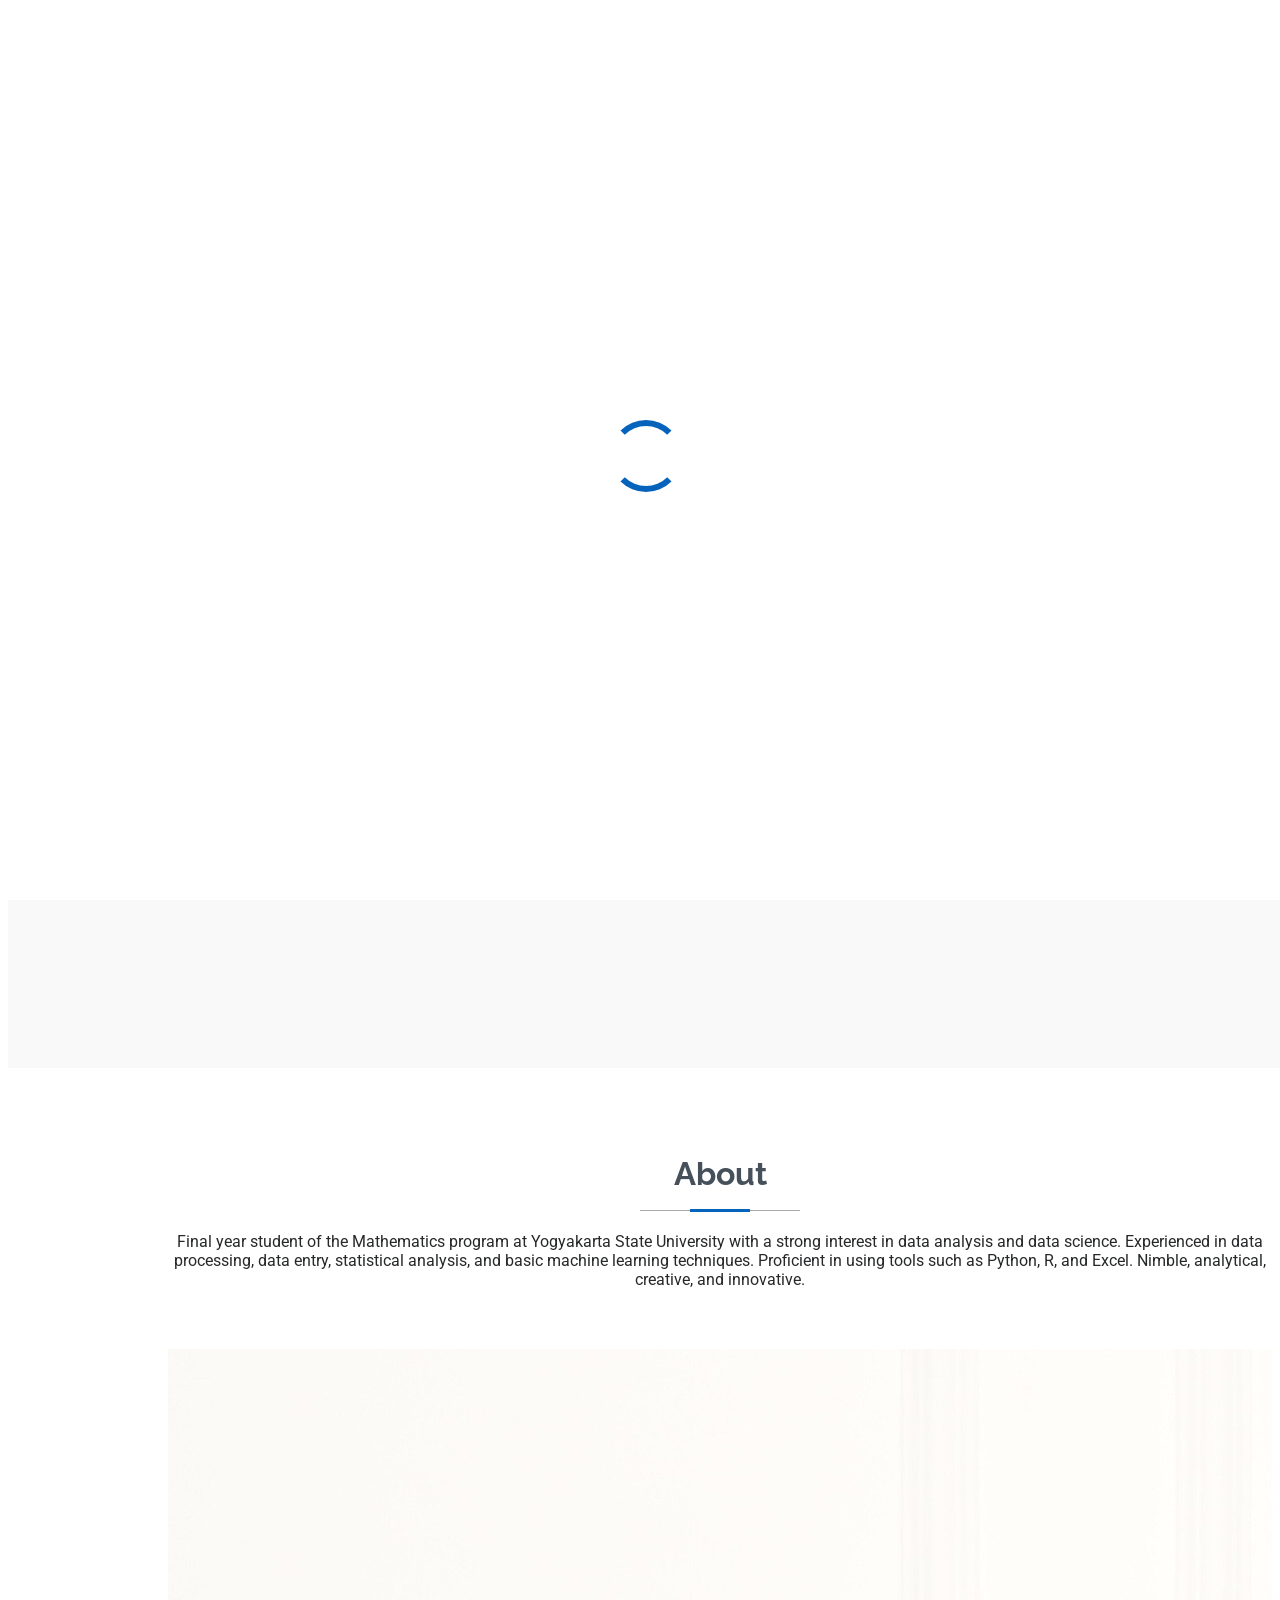
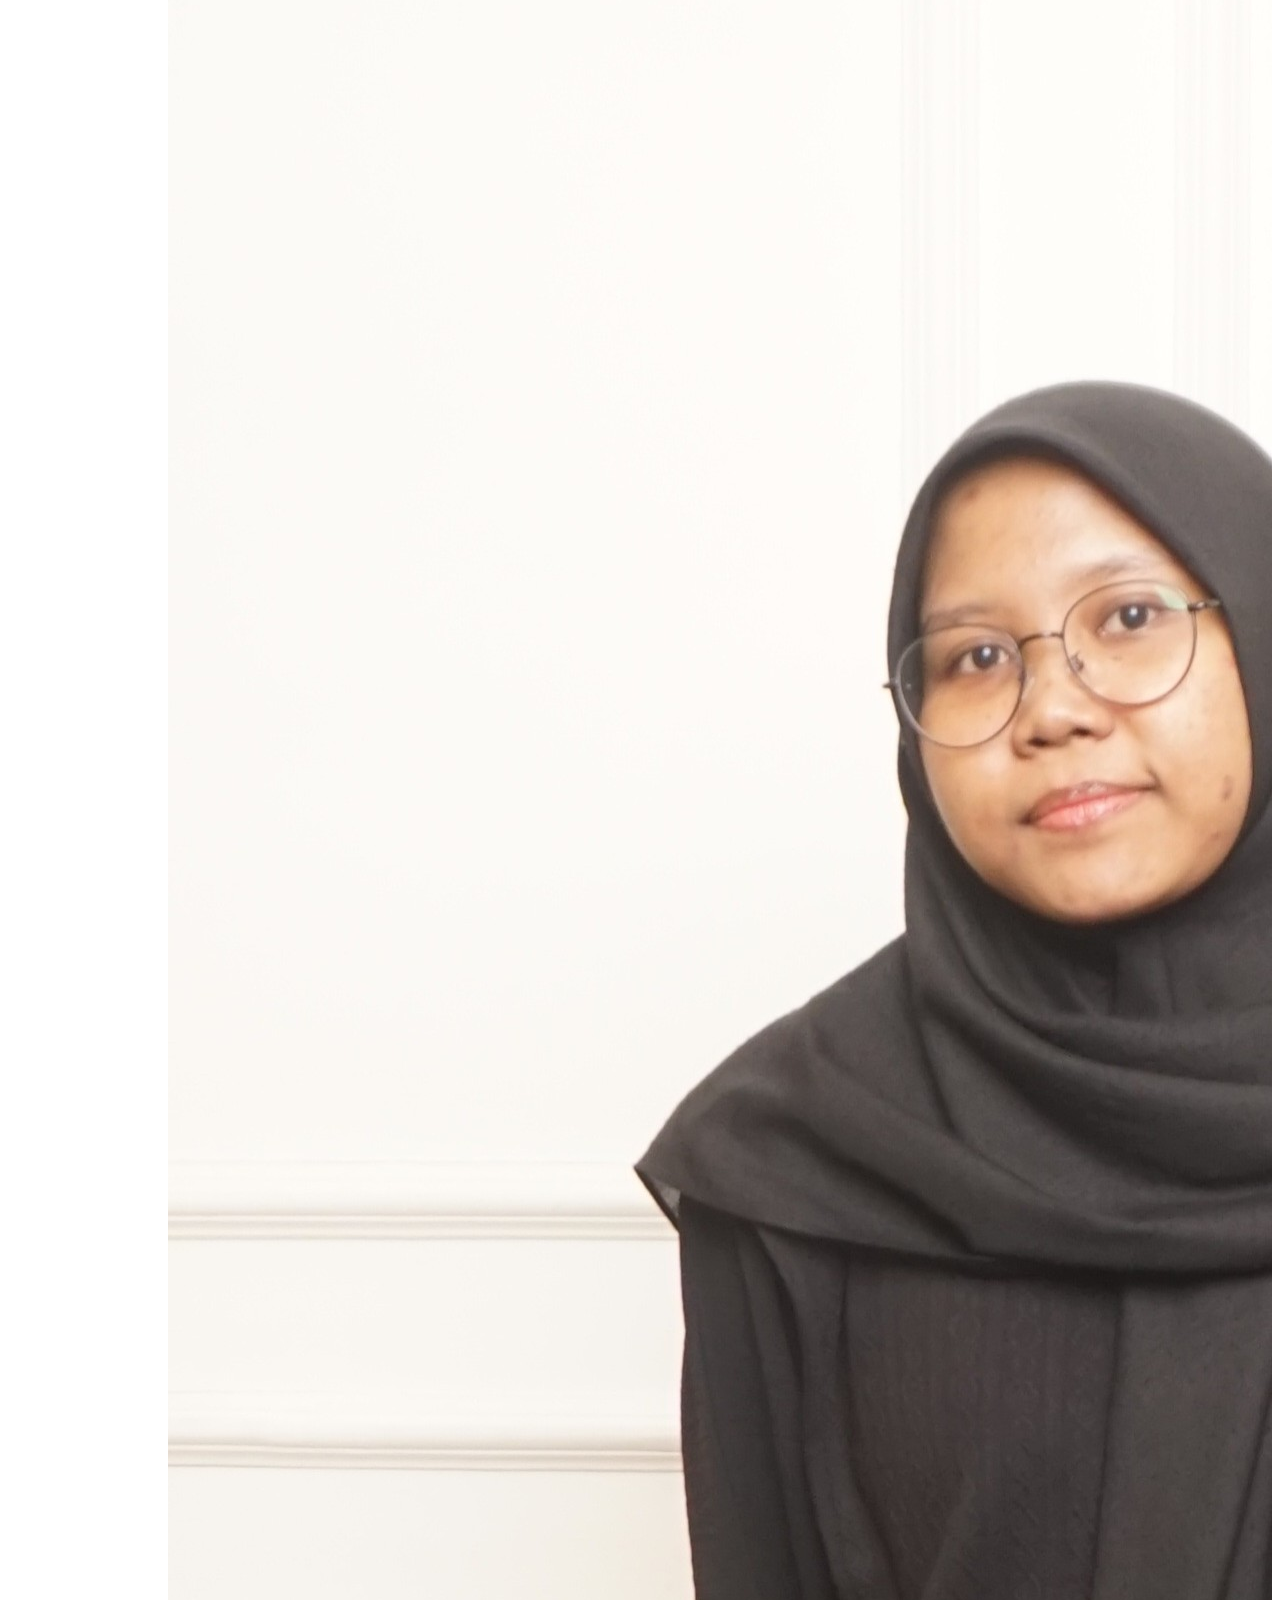
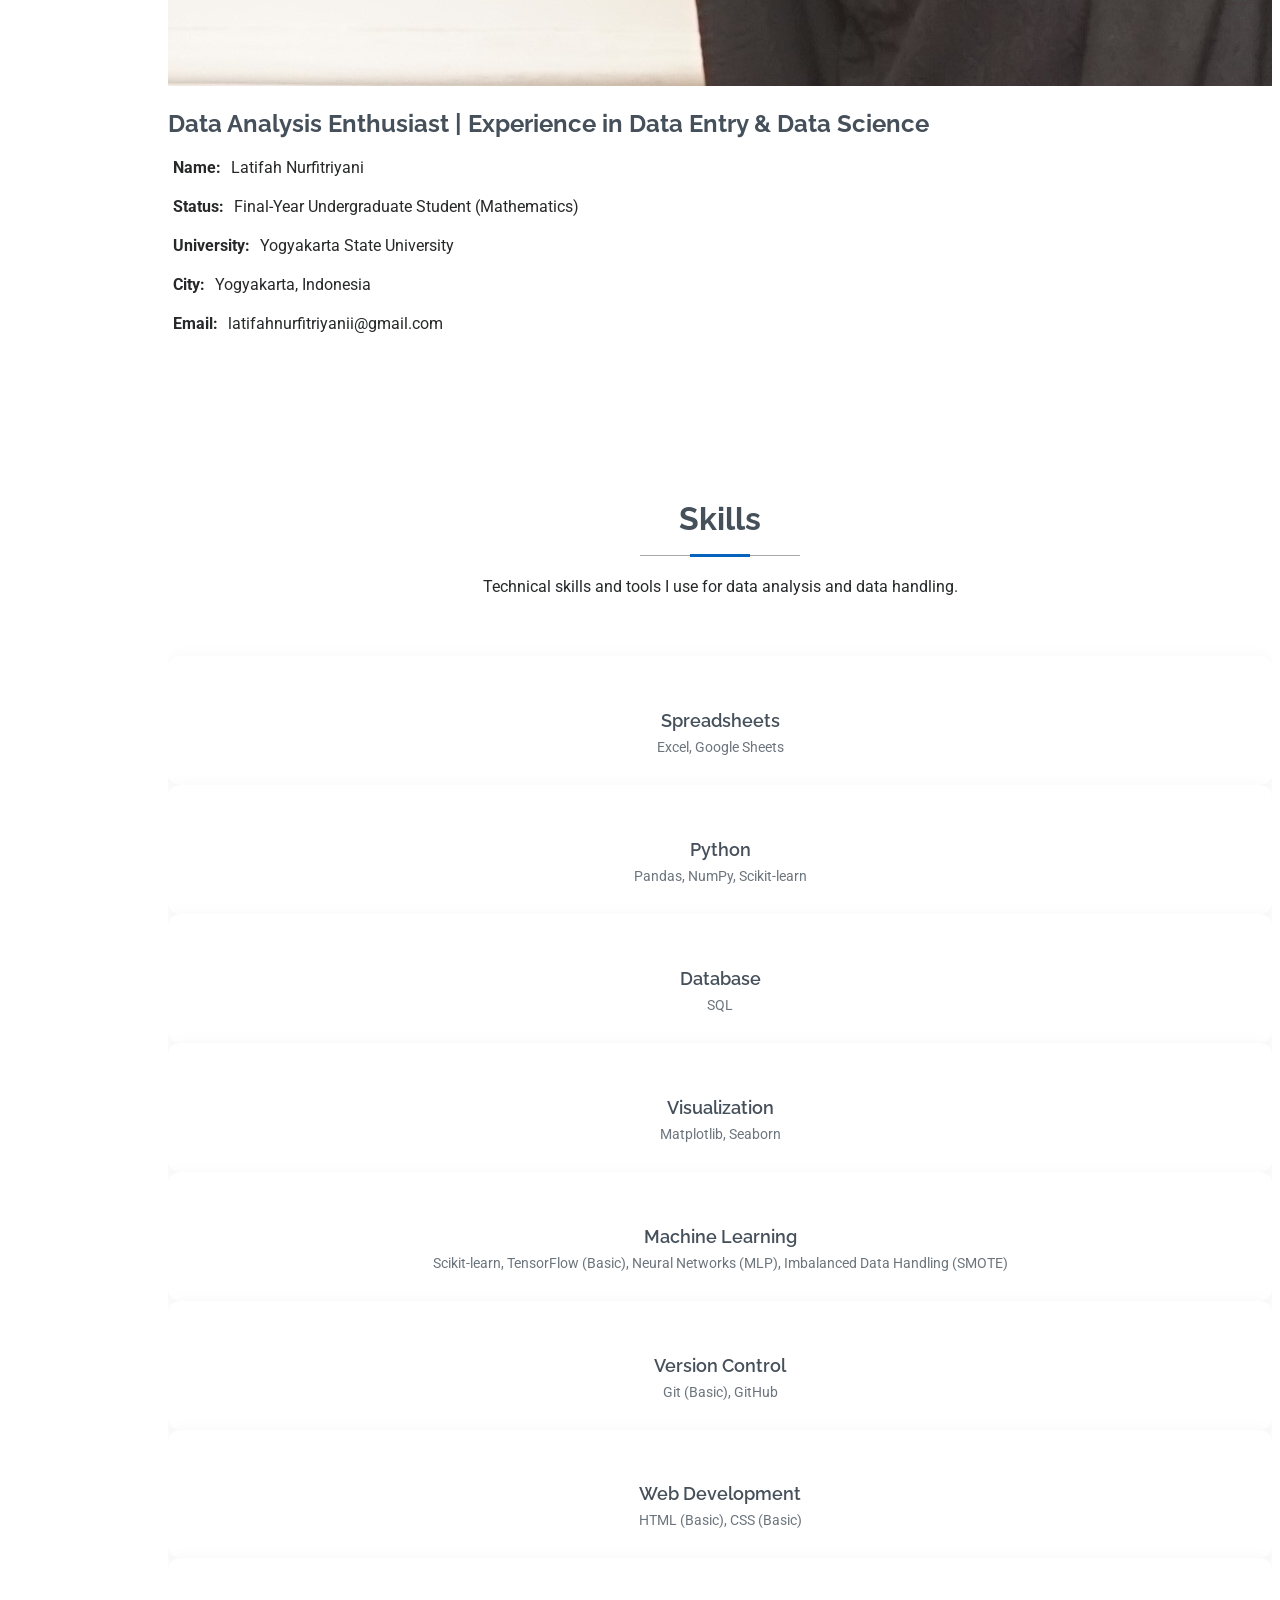
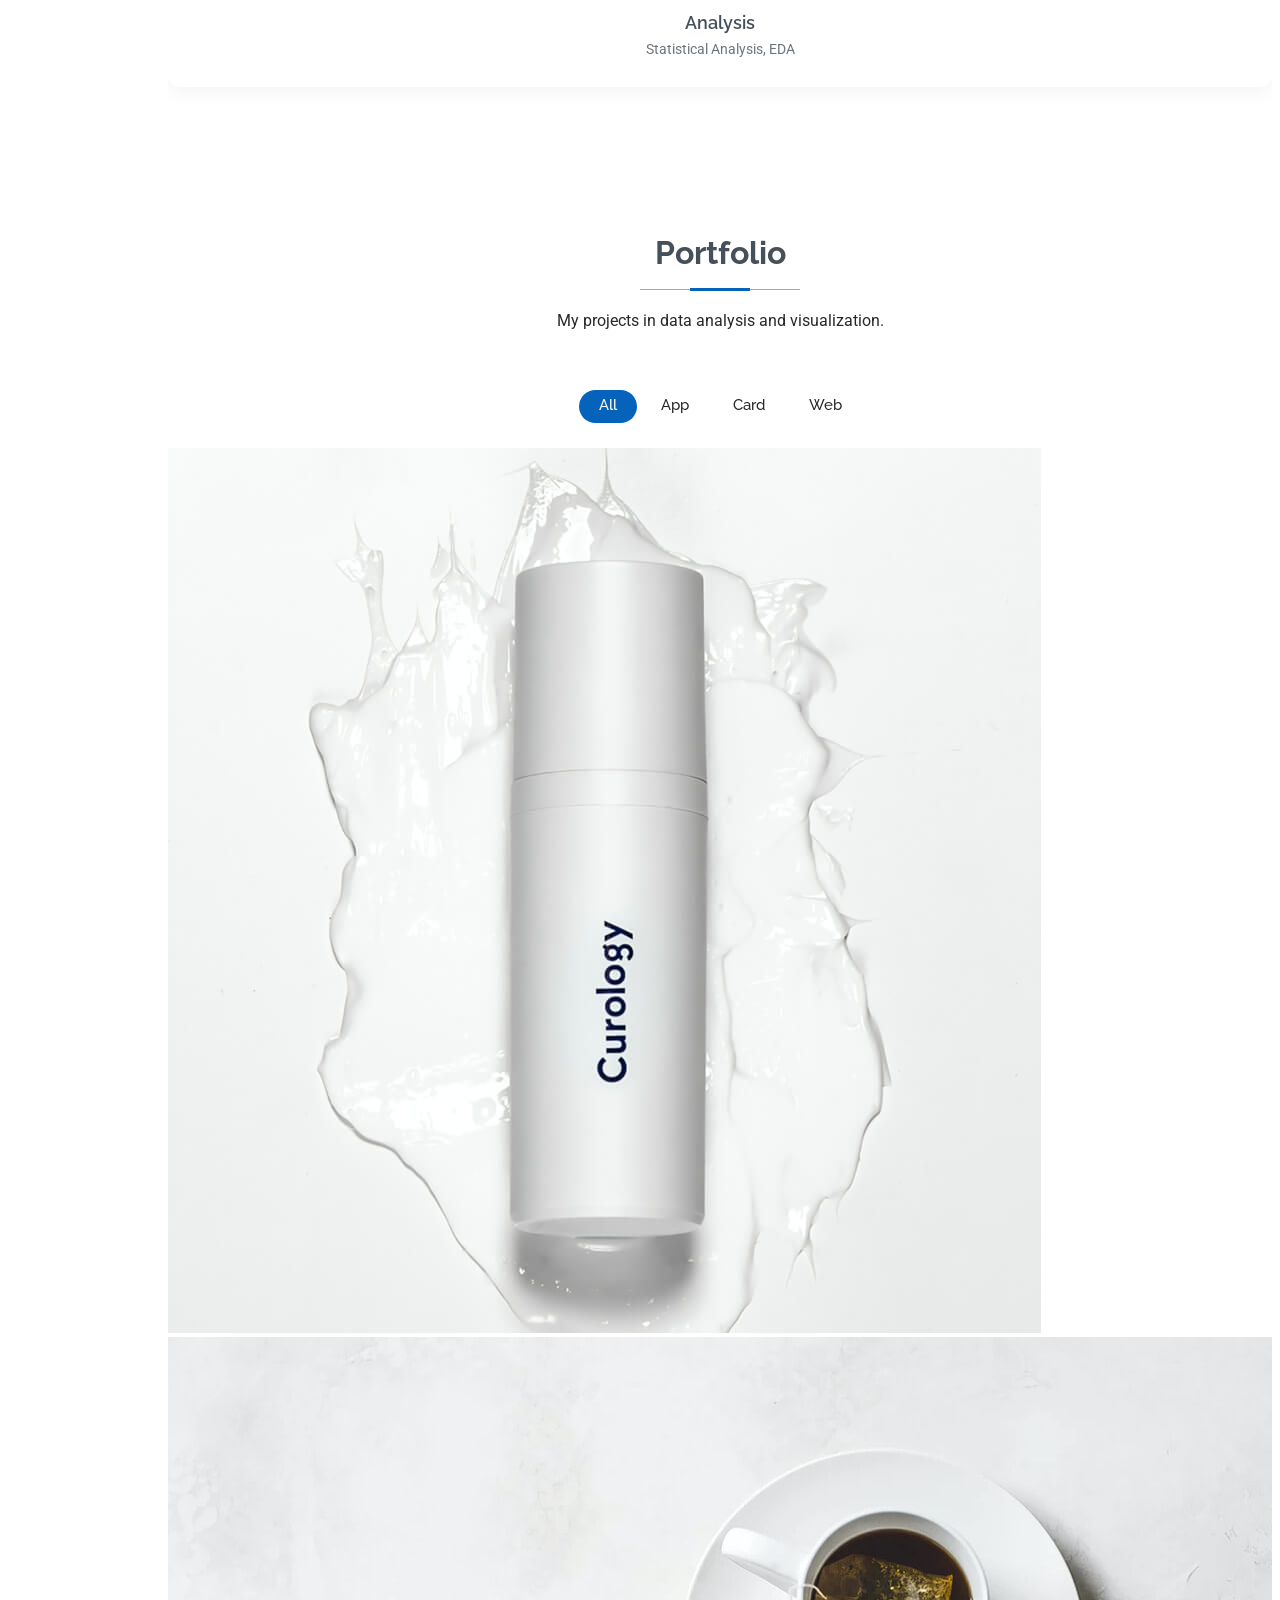
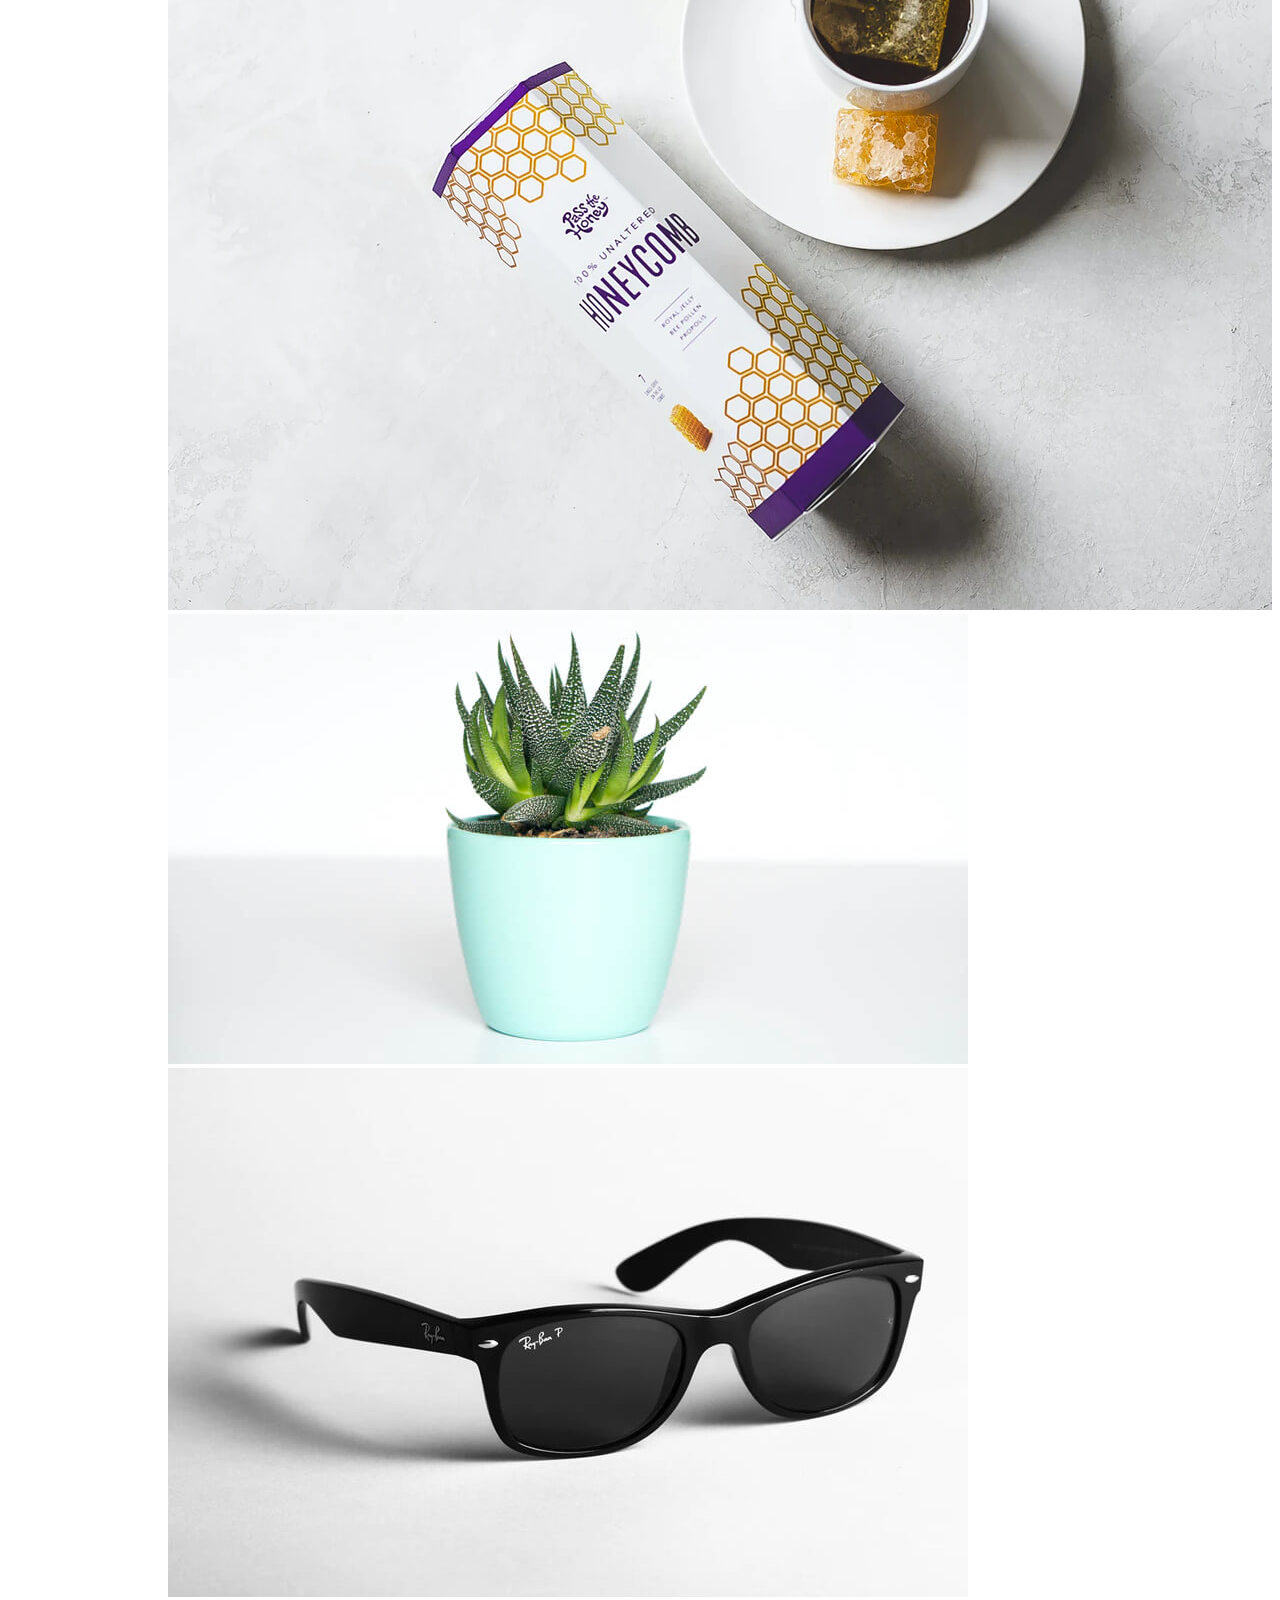
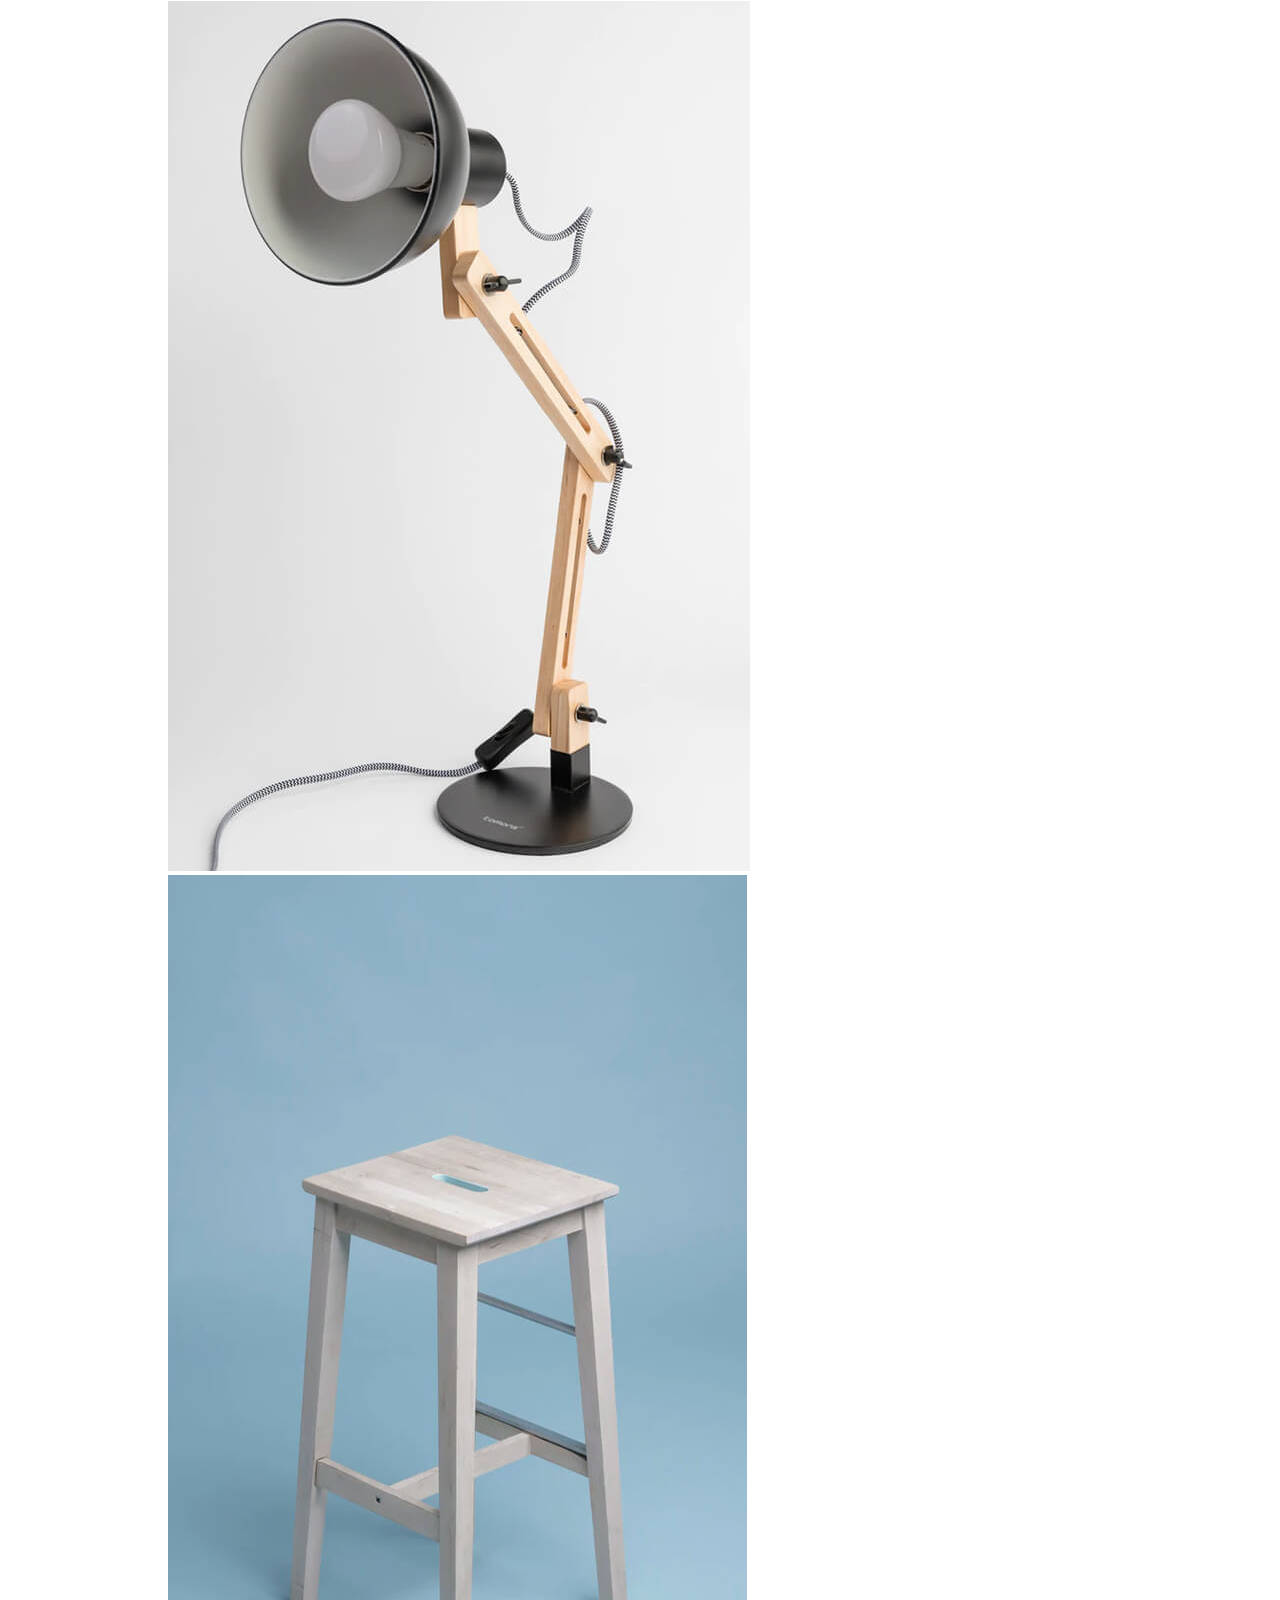
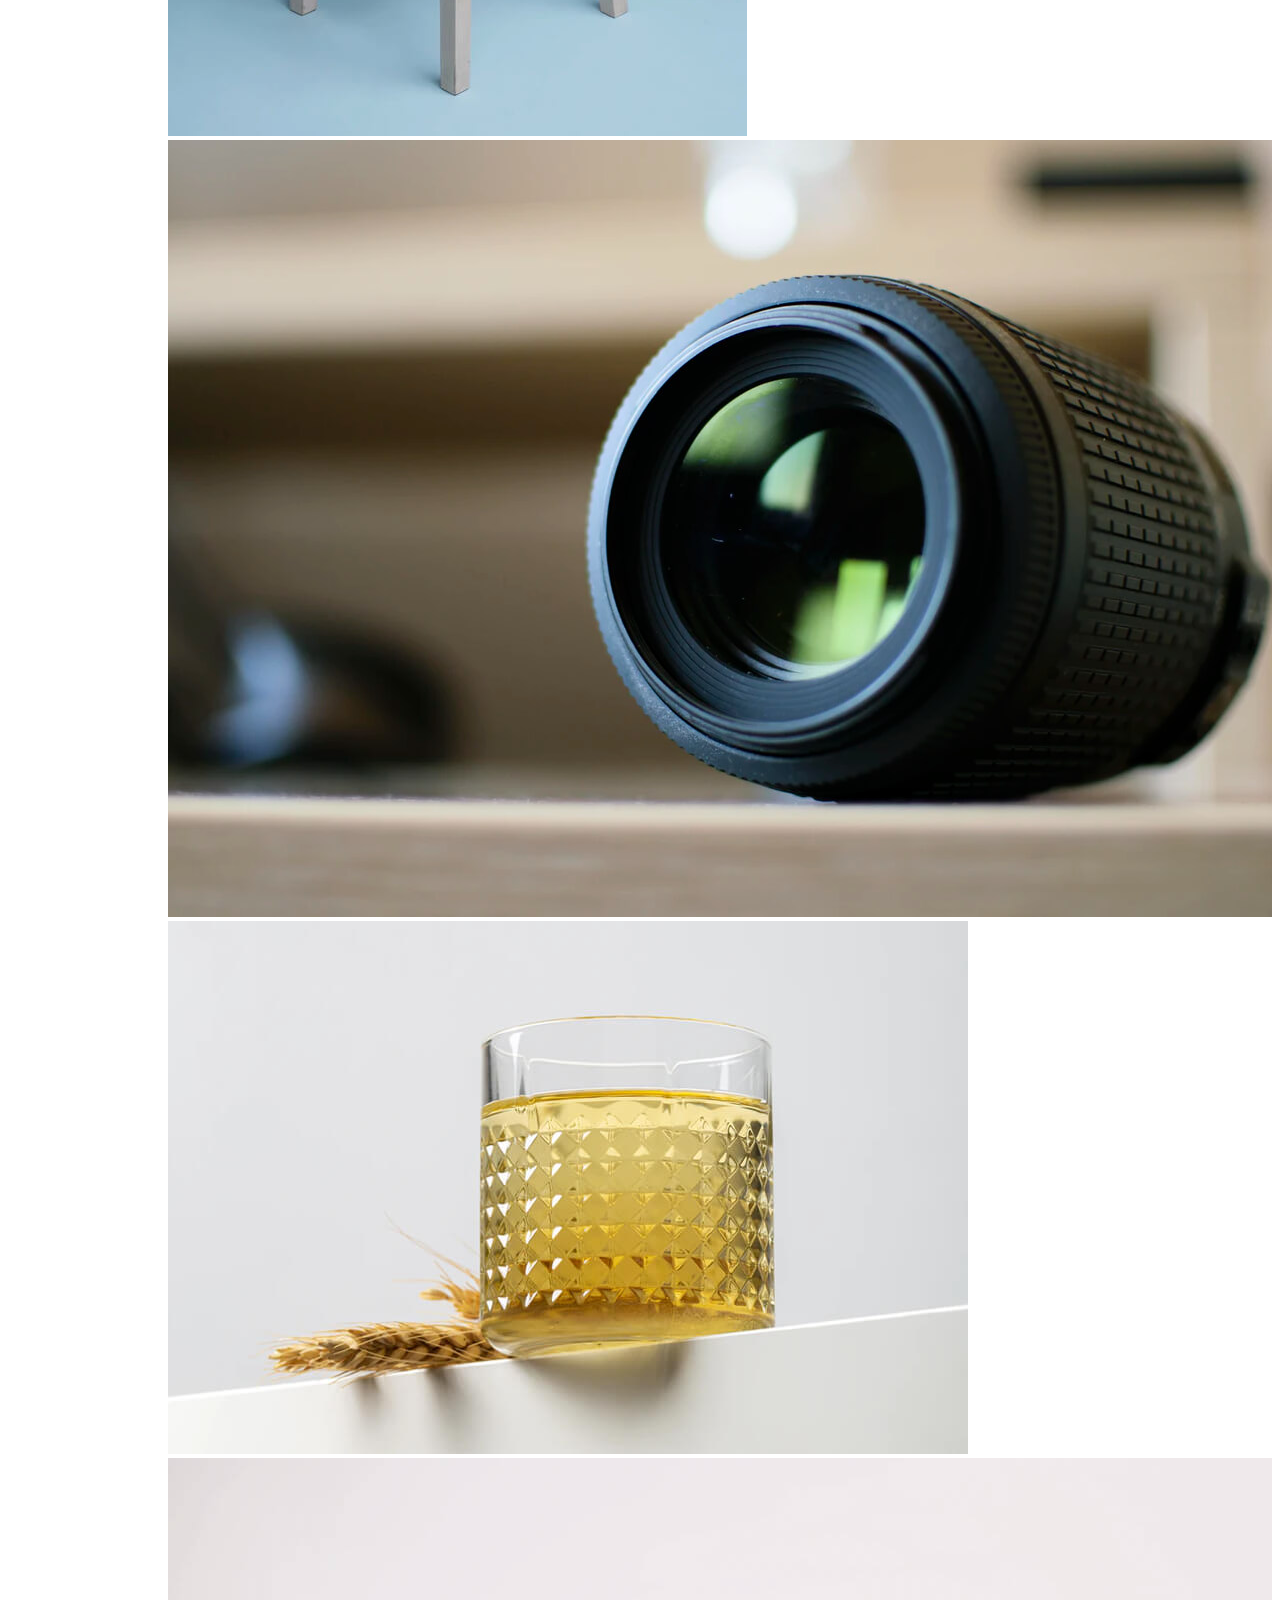
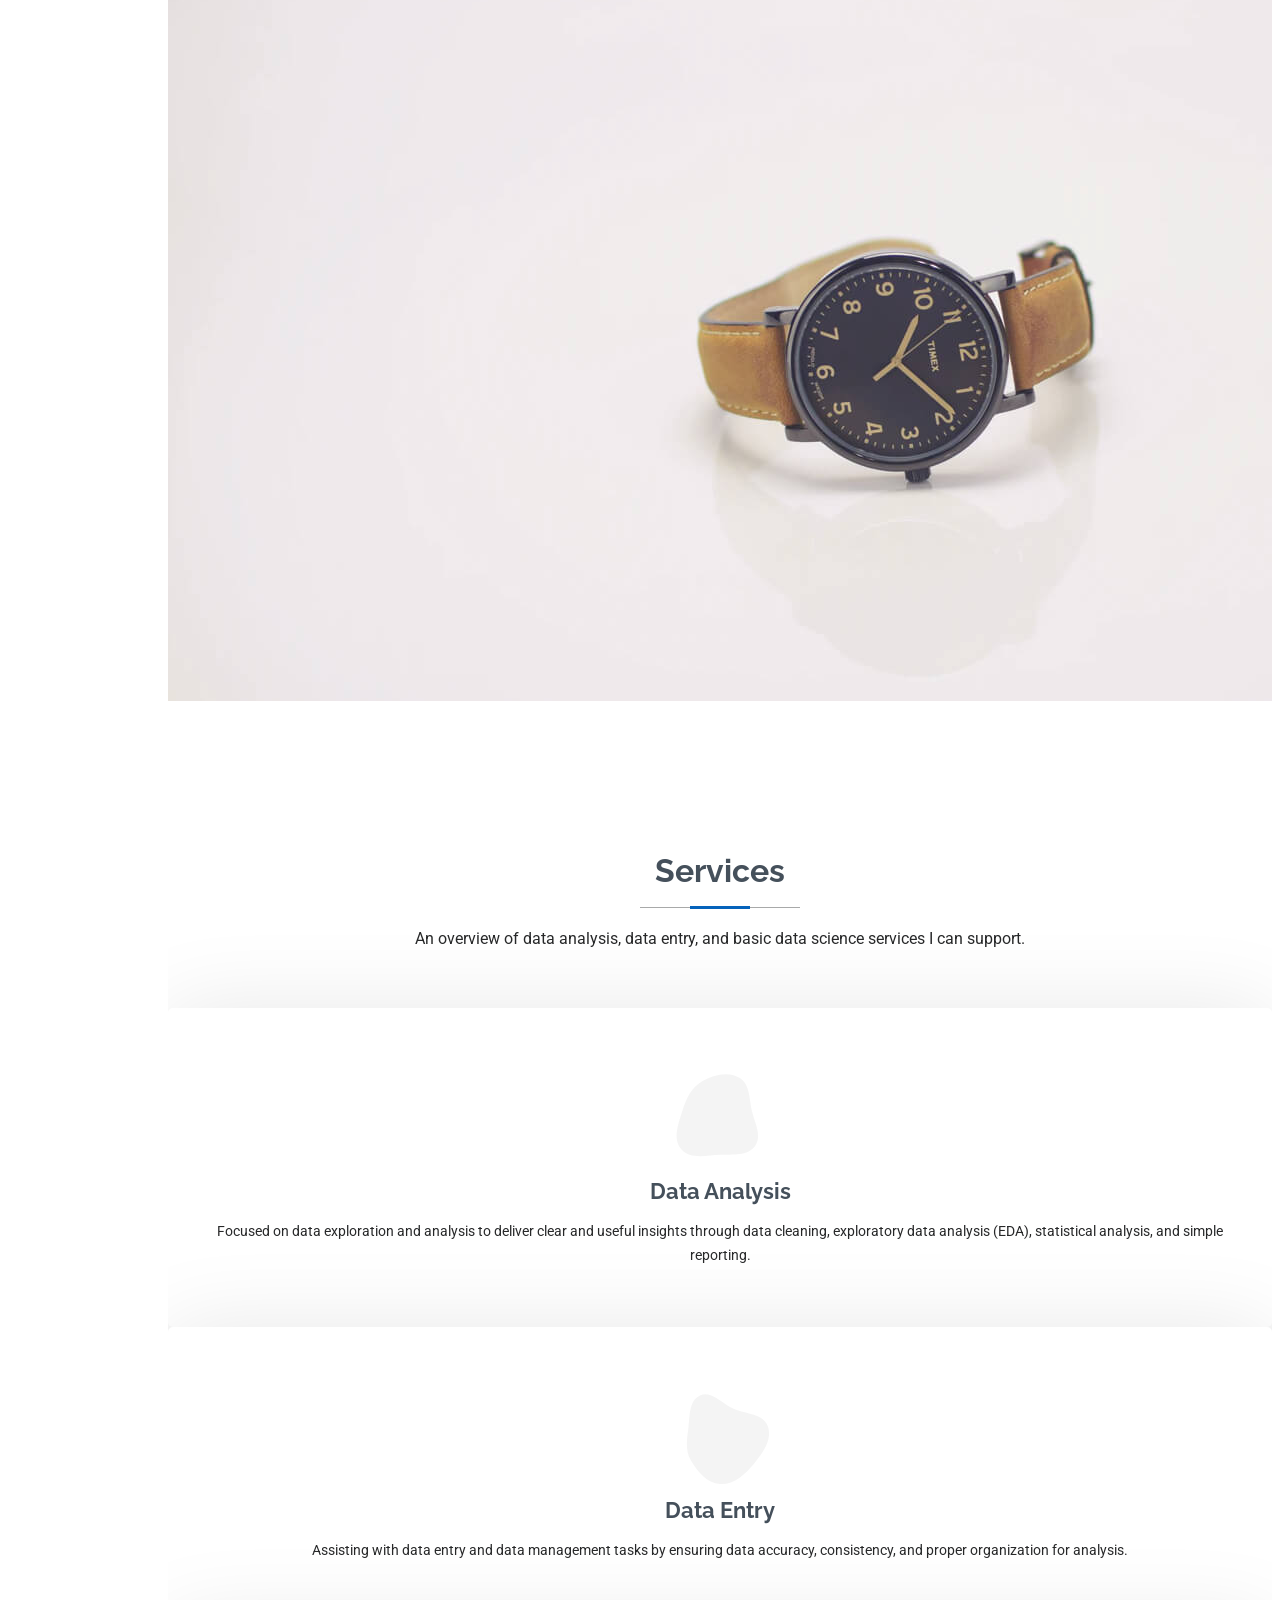
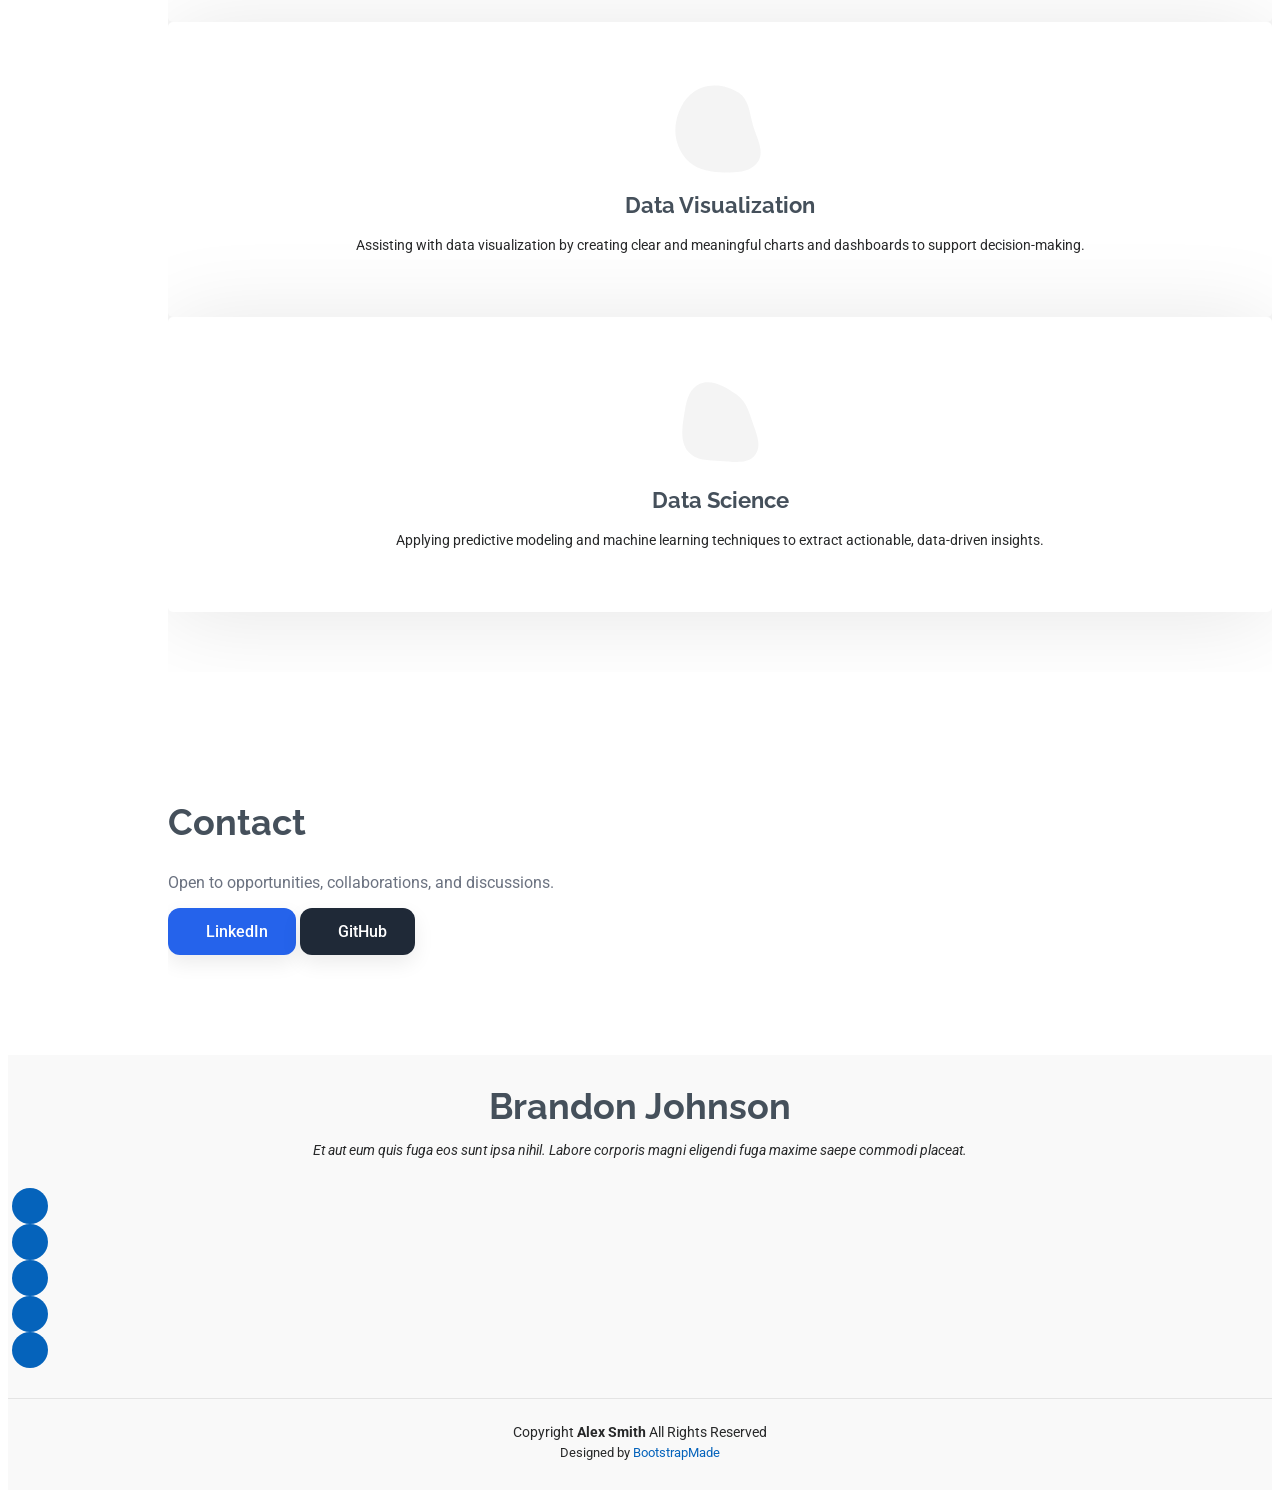
==== index.html @ 62027a08 "first" ====
<!DOCTYPE html>
<html lang="en">

<head>
  <meta charset="utf-8">
  <meta content="width=device-width, initial-scale=1.0" name="viewport">
  <title>Index - MyResume Bootstrap Template</title>
  <meta content="" name="description">
  <meta content="" name="keywords">

  <!-- Favicons -->
  <link href="assets/img/favicon.png" rel="icon">
  <link href="assets/img/apple-touch-icon.png" rel="apple-touch-icon">

  <!-- Fonts -->
  <link href="https://fonts.googleapis.com" rel="preconnect">
  <link href="https://fonts.gstatic.com" rel="preconnect" crossorigin>
  <link href="https://fonts.googleapis.com/css2?family=Roboto:ital,wght@0,100;0,300;0,400;0,500;0,700;0,900;1,100;1,300;1,400;1,500;1,700;1,900&family=Poppins:ital,wght@0,100;0,200;0,300;0,400;0,500;0,600;0,700;0,800;0,900;1,100;1,200;1,300;1,400;1,500;1,600;1,700;1,800;1,900&family=Raleway:ital,wght@0,100;0,200;0,300;0,400;0,500;0,600;0,700;0,800;0,900;1,100;1,200;1,300;1,400;1,500;1,600;1,700;1,800;1,900&display=swap" rel="stylesheet">

  <!-- Vendor CSS Files -->
  <link href="assets/vendor/bootstrap/css/bootstrap.min.css" rel="stylesheet">
  <link href="assets/vendor/bootstrap-icons/bootstrap-icons.css" rel="stylesheet">
  <link href="assets/vendor/aos/aos.css" rel="stylesheet">
  <link href="assets/vendor/glightbox/css/glightbox.min.css" rel="stylesheet">
  <link href="assets/vendor/swiper/swiper-bundle.min.css" rel="stylesheet">

  <!-- Main CSS File -->
  <link href="assets/css/main.css" rel="stylesheet">

  <!-- =======================================================
  * Template Name: MyResume
  * Template URL: https://bootstrapmade.com/free-html-bootstrap-template-my-resume/
  * Updated: Jun 29 2024 with Bootstrap v5.3.3
  * Author: BootstrapMade.com
  * License: https://bootstrapmade.com/license/
  ======================================================== -->
</head>

<body class="index-page">

  <header id="header" class="header d-flex flex-column justify-content-center">

    <i class="header-toggle d-xl-none bi bi-list"></i>

    <nav id="navmenu" class="navmenu">
      <ul>
        <li><a href="#hero" class="active"><i class="bi bi-house navicon"></i><span>Home</span></a></li>
        <li><a href="#about"><i class="bi bi-person navicon"></i><span>About</span></a></li>
        <li><a href="#skills"><i class="bi bi-code-slash"></i><span>Skills</span></a></li>
        <li><a href="#portfolio"><i class="bi bi-images navicon"></i><span>Portfolio</span></a></li>
        <li><a href="#services"><i class="bi bi-hdd-stack navicon"></i><span>Services</span></a></li>
        <li><a href="#contact"><i class="bi bi-envelope navicon"></i><span>Contact</span></a></li>
      </ul>
    </nav>

  </header>

  <main class="main">

    <!-- Hero Section -->
    <section id="hero" class="hero section light-background">



      <div class="container" data-aos="zoom-out">
        <div class="row justify-content-center">
          <div class="col-lg-9">
            <h2>Hello, I'm Tifa</h2>
            <p><span class="hero-text">This portfolio presents my work and skills in data analysis, data entry, and data science.</span></p>
            <div class="social-links">
              <a href="https://instagram.com/starcyfa" target="_blank" rel="noopener noreferrer"><i class="bi bi-instagram"></i></a>
              <a href="https://github.com/latiifah" target="_blank" rel="noopener noreferrer"><i class="bi bi-github"></i></a>
            </div>
          </div>
        </div>
      </div>

    </section><!-- /Hero Section -->

    <!-- About Section -->
    <section id="about" class="about section">

      <!-- Section Title -->
      <div class="container section-title" data-aos="fade-up">
        <h2>About</h2>
        <p>
          Final year student of the Mathematics program at Yogyakarta State University with a strong interest in data
analysis and data science. Experienced in data processing, data entry, statistical analysis, and basic machine learning
techniques. Proficient in using tools such as Python, R, and Excel. Nimble, analytical, creative, and innovative.
        </p>
      </div><!-- End Section Title -->

      <div class="container" data-aos="fade-up" data-aos-delay="100">

        <div class="row gy-4 justify-content-center align-items-center">
          <div class="col-lg-4">
            <img src="assets/img/profile-img.jpg" class="img-fluid" alt="">
          </div>
          <div class="col-lg-8 content">
            <h2 class="mb-4">Data Analysis Enthusiast | Experience in Data Entry & Data Science</h2>
            <div class="row">
              <div class="col-lg-12">
                <ul>
                  <li><i class="bi bi-chevron-right"></i> <strong>Name:</strong> <span>Latifah Nurfitriyani</span></li>
                  <li><i class="bi bi-chevron-right"></i> <strong>Status:</strong> <span>Final-Year Undergraduate Student (Mathematics)</span></li>
                  <li><i class="bi bi-chevron-right"></i> <strong>University:</strong> <span>Yogyakarta State University</span></li>
                  <li><i class="bi bi-chevron-right"></i> <strong>City:</strong> <span>Yogyakarta, Indonesia</span></li>
                  <li><i class="bi bi-chevron-right"></i> <strong>Email:</strong> <span>latifahnurfitriyanii@gmail.com</span></li>
                </ul>
              </div>
            </div>
          </div>
        </div>

      </div>

    </section><!-- /About Section -->

<!-- Skills Section -->
<section id="skills" class="skills section">

  <!-- Section Title -->
  <div class="container section-title" data-aos="fade-up">
    <h2>Skills</h2>
    <p>Technical skills and tools I use for data analysis and data handling.</p>
  </div>

  <div class="container">
    <div class="row gy-4">

      <!-- Skill Card -->
      <div class="col-lg-3 col-md-6" data-aos="fade-up">
        <div class="skill-card">
          <i class="bi bi-table"></i>
          <h4>Spreadsheets</h4>
          <p>Excel, Google Sheets</p>
        </div>
      </div>

      <div class="col-lg-3 col-md-6" data-aos="fade-up" data-aos-delay="100">
        <div class="skill-card">
          <i class="bi bi-code-slash"></i>
          <h4>Python</h4>
          <p>Pandas, NumPy, Scikit-learn</p>
        </div>
      </div>

      <div class="col-lg-3 col-md-6" data-aos="fade-up" data-aos-delay="200">
        <div class="skill-card">
          <i class="bi bi-database"></i>
          <h4>Database</h4>
          <p>SQL</p>
        </div>
      </div>

      <div class="col-lg-3 col-md-6" data-aos="fade-up" data-aos-delay="300">
        <div class="skill-card">
          <i class="bi bi-bar-chart"></i>
          <h4>Visualization</h4>
          <p>Matplotlib, Seaborn</p>
        </div>
      </div>

      <div class="col-lg-3 col-md-6" data-aos="fade-up">
        <div class="skill-card">
          <i class="bi bi-cpu"></i>
          <h4>Machine Learning</h4>
          <p>Scikit-learn, TensorFlow (Basic), Neural Networks (MLP), Imbalanced Data Handling (SMOTE)</p>
        </div>
      </div>

      <div class="col-lg-3 col-md-6" data-aos="fade-up" data-aos-delay="100">
        <div class="skill-card">
          <i class="bi bi-git"></i>
          <h4>Version Control</h4>
          <p>Git (Basic), GitHub</p>
        </div>
      </div>

      <div class="col-lg-3 col-md-6" data-aos="fade-up" data-aos-delay="200">
        <div class="skill-card">
          <i class="bi bi-globe"></i>
          <h4>Web Development</h4>
          <p>HTML (Basic), CSS (Basic)</p>
        </div>
      </div>

      <div class="col-lg-3 col-md-6" data-aos="fade-up" data-aos-delay="300">
        <div class="skill-card">
          <i class="bi bi-graph-up"></i>
          <h4>Analysis</h4>
          <p>Statistical Analysis, EDA</p>
        </div>
      </div>

    </div>
  </div>

</section>
<!-- End Skills Section -->

    <!-- Portfolio Section -->
    <section id="portfolio" class="portfolio section">

      <!-- Section Title -->
      <div class="container section-title" data-aos="fade-up">
        <h2>Portfolio</h2>
        <p>My projects in data analysis and visualization.</p>
      </div><!-- End Section Title -->

      <div class="container">

        <div class="isotope-layout" data-default-filter="*" data-layout="masonry" data-sort="original-order">

          <ul class="portfolio-filters isotope-filters" data-aos="fade-up" data-aos-delay="100">
            <li data-filter="*" class="filter-active">All</li>
            <li data-filter=".filter-app">App</li>
            <li data-filter=".filter-product">Card</li>
            <li data-filter=".filter-branding">Web</li>
          </ul><!-- End Portfolio Filters -->

          <div class="row gy-4 isotope-container" data-aos="fade-up" data-aos-delay="200">

            <div class="col-lg-4 col-md-6 portfolio-item isotope-item filter-app">
              <img src="assets/img/masonry-portfolio/masonry-portfolio-1.jpg" class="img-fluid" alt="">
              <div class="portfolio-info">
                <h4>App 1</h4>
                <p>Lorem ipsum, dolor sit</p>
                <a href="assets/img/masonry-portfolio/masonry-portfolio-1.jpg" title="App 1" data-gallery="portfolio-gallery-app" class="glightbox preview-link"><i class="bi bi-zoom-in"></i></a>
                <a href="portfolio-details.html" title="More Details" class="details-link"><i class="bi bi-link-45deg"></i></a>
              </div>
            </div><!-- End Portfolio Item -->

            <div class="col-lg-4 col-md-6 portfolio-item isotope-item filter-product">
              <img src="assets/img/masonry-portfolio/masonry-portfolio-2.jpg" class="img-fluid" alt="">
              <div class="portfolio-info">
                <h4>Product 1</h4>
                <p>Lorem ipsum, dolor sit</p>
                <a href="assets/img/masonry-portfolio/masonry-portfolio-2.jpg" title="Product 1" data-gallery="portfolio-gallery-product" class="glightbox preview-link"><i class="bi bi-zoom-in"></i></a>
                <a href="portfolio-details.html" title="More Details" class="details-link"><i class="bi bi-link-45deg"></i></a>
              </div>
            </div><!-- End Portfolio Item -->

            <div class="col-lg-4 col-md-6 portfolio-item isotope-item filter-branding">
              <img src="assets/img/masonry-portfolio/masonry-portfolio-3.jpg" class="img-fluid" alt="">
              <div class="portfolio-info">
                <h4>Branding 1</h4>
                <p>Lorem ipsum, dolor sit</p>
                <a href="assets/img/masonry-portfolio/masonry-portfolio-3.jpg" title="Branding 1" data-gallery="portfolio-gallery-branding" class="glightbox preview-link"><i class="bi bi-zoom-in"></i></a>
                <a href="portfolio-details.html" title="More Details" class="details-link"><i class="bi bi-link-45deg"></i></a>
              </div>
            </div><!-- End Portfolio Item -->

            <div class="col-lg-4 col-md-6 portfolio-item isotope-item filter-app">
              <img src="assets/img/masonry-portfolio/masonry-portfolio-4.jpg" class="img-fluid" alt="">
              <div class="portfolio-info">
                <h4>App 2</h4>
                <p>Lorem ipsum, dolor sit</p>
                <a href="assets/img/masonry-portfolio/masonry-portfolio-4.jpg" title="App 2" data-gallery="portfolio-gallery-app" class="glightbox preview-link"><i class="bi bi-zoom-in"></i></a>
                <a href="portfolio-details.html" title="More Details" class="details-link"><i class="bi bi-link-45deg"></i></a>
              </div>
            </div><!-- End Portfolio Item -->

            <div class="col-lg-4 col-md-6 portfolio-item isotope-item filter-product">
              <img src="assets/img/masonry-portfolio/masonry-portfolio-5.jpg" class="img-fluid" alt="">
              <div class="portfolio-info">
                <h4>Product 2</h4>
                <p>Lorem ipsum, dolor sit</p>
                <a href="assets/img/masonry-portfolio/masonry-portfolio-5.jpg" title="Product 2" data-gallery="portfolio-gallery-product" class="glightbox preview-link"><i class="bi bi-zoom-in"></i></a>
                <a href="portfolio-details.html" title="More Details" class="details-link"><i class="bi bi-link-45deg"></i></a>
              </div>
            </div><!-- End Portfolio Item -->

            <div class="col-lg-4 col-md-6 portfolio-item isotope-item filter-branding">
              <img src="assets/img/masonry-portfolio/masonry-portfolio-6.jpg" class="img-fluid" alt="">
              <div class="portfolio-info">
                <h4>Branding 2</h4>
                <p>Lorem ipsum, dolor sit</p>
                <a href="assets/img/masonry-portfolio/masonry-portfolio-6.jpg" title="Branding 2" data-gallery="portfolio-gallery-branding" class="glightbox preview-link"><i class="bi bi-zoom-in"></i></a>
                <a href="portfolio-details.html" title="More Details" class="details-link"><i class="bi bi-link-45deg"></i></a>
              </div>
            </div><!-- End Portfolio Item -->

            <div class="col-lg-4 col-md-6 portfolio-item isotope-item filter-app">
              <img src="assets/img/masonry-portfolio/masonry-portfolio-7.jpg" class="img-fluid" alt="">
              <div class="portfolio-info">
                <h4>App 3</h4>
                <p>Lorem ipsum, dolor sit</p>
                <a href="assets/img/masonry-portfolio/masonry-portfolio-7.jpg" title="App 3" data-gallery="portfolio-gallery-app" class="glightbox preview-link"><i class="bi bi-zoom-in"></i></a>
                <a href="portfolio-details.html" title="More Details" class="details-link"><i class="bi bi-link-45deg"></i></a>
              </div>
            </div><!-- End Portfolio Item -->

            <div class="col-lg-4 col-md-6 portfolio-item isotope-item filter-product">
              <img src="assets/img/masonry-portfolio/masonry-portfolio-8.jpg" class="img-fluid" alt="">
              <div class="portfolio-info">
                <h4>Product 3</h4>
                <p>Lorem ipsum, dolor sit</p>
                <a href="assets/img/masonry-portfolio/masonry-portfolio-8.jpg" title="Product 3" data-gallery="portfolio-gallery-product" class="glightbox preview-link"><i class="bi bi-zoom-in"></i></a>
                <a href="portfolio-details.html" title="More Details" class="details-link"><i class="bi bi-link-45deg"></i></a>
              </div>
            </div><!-- End Portfolio Item -->

            <div class="col-lg-4 col-md-6 portfolio-item isotope-item filter-branding">
              <img src="assets/img/masonry-portfolio/masonry-portfolio-9.jpg" class="img-fluid" alt="">
              <div class="portfolio-info">
                <h4>Branding 3</h4>
                <p>Lorem ipsum, dolor sit</p>
                <a href="assets/img/masonry-portfolio/masonry-portfolio-9.jpg" title="Branding 2" data-gallery="portfolio-gallery-branding" class="glightbox preview-link"><i class="bi bi-zoom-in"></i></a>
                <a href="portfolio-details.html" title="More Details" class="details-link"><i class="bi bi-link-45deg"></i></a>
              </div>
            </div><!-- End Portfolio Item -->

          </div><!-- End Portfolio Container -->

        </div>

      </div>

    </section><!-- /Portfolio Section -->

    <!-- Services Section -->
    <section id="services" class="services section">

      <!-- Section Title -->
      <div class="container section-title" data-aos="fade-up">
        <h2>Services</h2>
        <p>An overview of data analysis, data entry, and basic data science services I can support.</p>
      </div><!-- End Section Title -->

      <div class="container">

        <div class="row gy-4">

          <div class="col-lg-4 col-md-6" data-aos="fade-up" data-aos-delay="100">
            <div class="service-item item-cyan position-relative">
              <div class="icon">
                <svg width="100" height="100" viewBox="0 0 600 600" xmlns="http://www.w3.org/2000/svg">
                  <path stroke="none" stroke-width="0" fill="#f5f5f5" d="M300,521.0016835830174C376.1290562159157,517.8887921683347,466.0731472004068,529.7835943286574,510.70327084640275,468.03025145048787C554.3714126377745,407.6079735673963,508.03601936045806,328.9844924480964,491.2728898941984,256.3432110539036C474.5976632858925,184.082847569629,479.9380746630129,96.60480741107993,416.23090153303,58.64404602377083C348.86323505073057,18.502131276798302,261.93793281208167,40.57373210992963,193.5410806939664,78.93577620505333C130.42746243093433,114.334589627462,98.30271207620316,179.96522072025542,76.75703585869454,249.04625023123273C51.97151888228291,328.5150500222984,13.704378332031375,421.85034740162234,66.52175969318436,486.19268352777647C119.04800174914682,550.1803526380478,217.28368757567262,524.383925680826,300,521.0016835830174"></path>
                </svg>
                <i class="bi-bar-chart-line"></i>
              </div>
                <h3>Data Analysis</h3>
              <p>Focused on data exploration and analysis to deliver clear and useful insights through data cleaning, exploratory data analysis (EDA), statistical analysis, and simple reporting.</p>
            </div>
          </div><!-- End Service Item -->

          <div class="col-lg-4 col-md-6" data-aos="fade-up" data-aos-delay="200">
            <div class="service-item item-orange position-relative">
              <div class="icon">
                <svg width="100" height="100" viewBox="0 0 600 600" xmlns="http://www.w3.org/2000/svg">
                  <path stroke="none" stroke-width="0" fill="#f5f5f5" d="M300,582.0697525312426C382.5290701553225,586.8405444964366,449.9789794690241,525.3245884688669,502.5850820975895,461.55621195738473C556.606425686781,396.0723002908107,615.8543463187945,314.28637112970534,586.6730223649479,234.56875336149918C558.9533121215079,158.8439757836574,454.9685369536778,164.00468322053177,381.49747125262974,130.76875717737553C312.15926192815925,99.40240125094834,248.97055460311594,18.661163978235184,179.8680185752513,50.54337015887873C110.5421016452524,82.52863877960104,119.82277516462835,180.83849132639028,109.12597500060166,256.43424936330496C100.08760227029461,320.3096726198365,92.17705696193138,384.0621239912766,124.79988738764834,439.7174275375508C164.83382741302287,508.01625554203684,220.96474134820875,577.5009287672846,300,582.0697525312426"></path>
                </svg>
                <i class="bi-table"></i>
              </div>
                <h3>Data Entry</h3>
              <p>Assisting with data entry and data management tasks by ensuring data accuracy, consistency, and proper organization for analysis.</p>
            </div>
          </div><!-- End Service Item -->

          <div class="col-lg-4 col-md-6" data-aos="fade-up" data-aos-delay="300">
            <div class="service-item item-teal position-relative">
              <div class="icon">
                <svg width="100" height="100" viewBox="0 0 600 600" xmlns="http://www.w3.org/2000/svg">
                  <path stroke="none" stroke-width="0" fill="#f5f5f5" d="M300,541.5067337569781C382.14930387511276,545.0595476570109,479.8736841581634,548.3450877840088,526.4010558755058,480.5488172755941C571.5218469581645,414.80211281144784,517.5187510058486,332.0715597781072,496.52539010469104,255.14436215662573C477.37192572678356,184.95920475031193,473.57363656557914,105.61284051026155,413.0603344069578,65.22779650032875C343.27470386102294,18.654635553484475,251.2091493199835,5.337323636656869,175.0934190732945,40.62881213300186C97.87086631185822,76.43348514350839,51.98124368387456,156.15599469081315,36.44837278890362,239.84606092416172C21.716077023791087,319.22268207091537,43.775223500013084,401.1760424656574,96.891909868211,461.97329694683043C147.22146801428983,519.5804099606455,223.5754009179313,538.201503339737,300,541.5067337569781"></path>
                </svg>
                <i class="bi-pie-chart"></i>
              </div>
                <h3>Data Visualization</h3>
              <p>Assisting with data visualization by creating clear and meaningful charts and dashboards to support decision-making.</p>
            </div>
          </div><!-- End Service Item -->

          <div class="col-lg-4 col-md-6" data-aos="fade-up" data-aos-delay="400">
            <div class="service-item item-red position-relative">
              <div class="icon">
                <svg width="100" height="100" viewBox="0 0 600 600" xmlns="http://www.w3.org/2000/svg">
                  <path stroke="none" stroke-width="0" fill="#f5f5f5" d="M300,503.46388370962813C374.79870501325706,506.71871716319447,464.8034551963731,527.1746412648533,510.4981551193396,467.86667711651364C555.9287308511215,408.9015244558933,512.6030010748507,327.5744911775523,490.211057578863,256.5855673507754C471.097692560561,195.9906835881958,447.69079081568157,138.11976852964426,395.19560036434837,102.3242989838813C329.3053358748298,57.3949838291264,248.02791733380457,8.279543830951368,175.87071277845988,42.242879143198664C103.41431057327972,76.34704239035025,93.79494320519305,170.9812938413882,81.28167332365135,250.07896920659033C70.17666984294237,320.27484674793965,64.84698225790005,396.69656628748305,111.28512138212992,450.4950937839243C156.20124167950087,502.5303643271138,231.32542653798444,500.4755392045468,300,503.46388370962813"></path>
                </svg>
                <i class="bi-cpu"></i>
              </div>
                <h3>Data Science</h3>
              <p>Applying predictive modeling and machine learning techniques to extract actionable, data-driven insights.</p>
            </div>
          </div><!-- End Service Item -->

        </div>

      </div>

    </section><!-- /Services Section -->

    <!-- Contact Section -->
    <section id="contact" class="contact section">

      <!-- Section Title -->
      <div class="container text-center" data-aos="fade-up" data-aos-delay="100">

        <h2 class="fw-bold mb-3">Contact</h2>
        <p class="text-muted mb-4">
          Open to opportunities, collaborations, and discussions.
        </p>

        <div class="d-flex justify-content-center gap-3 flex-wrap">
          <a href="https://www.linkedin.com/in/latifahnurfitriyani/"
            class="btn btn-linkedin" target="_blank" rel="noopener noreferrer">
            <i class="bi bi-linkedin me-2"></i> LinkedIn
          </a>

          <a href="https://github.com/latiifah"
            class="btn btn-github" target="_blank" rel="noopener noreferrer">
            <i class="bi bi-github me-2"></i> GitHub
          </a>
        </div>

      </div>
    </section><!-- /Contact Section -->

  </main>

  <footer id="footer" class="footer position-relative light-background">
    <div class="container">
      <h3 class="sitename">Brandon Johnson</h3>
      <p>Et aut eum quis fuga eos sunt ipsa nihil. Labore corporis magni eligendi fuga maxime saepe commodi placeat.</p>
      <div class="social-links d-flex justify-content-center">
        <a href=""><i class="bi bi-twitter-x"></i></a>
        <a href=""><i class="bi bi-facebook"></i></a>
        <a href=""><i class="bi bi-instagram"></i></a>
        <a href=""><i class="bi bi-skype"></i></a>
        <a href=""><i class="bi bi-linkedin"></i></a>
      </div>
      <div class="container">
        <div class="copyright">
          <span>Copyright</span> <strong class="px-1 sitename">Alex Smith</strong> <span>All Rights Reserved</span>
        </div>
        <div class="credits">
          <!-- All the links in the footer should remain intact. -->
          <!-- You can delete the links only if you've purchased the pro version. -->
          <!-- Licensing information: https://bootstrapmade.com/license/ -->
          <!-- Purchase the pro version with working PHP/AJAX contact form: [buy-url] -->
          Designed by <a href="https://bootstrapmade.com/">BootstrapMade</a>
        </div>
      </div>
    </div>
  </footer>

  <!-- Scroll Top -->
  <a href="#" id="scroll-top" class="scroll-top d-flex align-items-center justify-content-center"><i class="bi bi-arrow-up-short"></i></a>

  <!-- Preloader -->
  <div id="preloader"></div>

  <!-- Vendor JS Files -->
  <script src="assets/vendor/bootstrap/js/bootstrap.bundle.min.js"></script>
  <script src="assets/vendor/php-email-form/validate.js"></script>
  <script src="assets/vendor/aos/aos.js"></script>
  <script src="assets/vendor/typed.js/typed.umd.js"></script>
  <script src="assets/vendor/purecounter/purecounter_vanilla.js"></script>
  <script src="assets/vendor/waypoints/noframework.waypoints.js"></script>
  <script src="assets/vendor/glightbox/js/glightbox.min.js"></script>
  <script src="assets/vendor/imagesloaded/imagesloaded.pkgd.min.js"></script>
  <script src="assets/vendor/isotope-layout/isotope.pkgd.min.js"></script>
  <script src="assets/vendor/swiper/swiper-bundle.min.js"></script>

  <!-- Main JS File -->
  <script src="assets/js/main.js"></script>

</body>

</html>
---- assets/css/main.css ----
/**
* Template Name: MyResume
* Template URL: https://bootstrapmade.com/free-html-bootstrap-template-my-resume/
* Updated: Jun 29 2024 with Bootstrap v5.3.3
* Author: BootstrapMade.com
* License: https://bootstrapmade.com/license/
*/

/*--------------------------------------------------------------
# Font & Color Variables
# Help: https://bootstrapmade.com/color-system/
--------------------------------------------------------------*/
/* Fonts */
:root {
  --default-font: "Roboto",  system-ui, -apple-system, "Segoe UI", Roboto, "Helvetica Neue", Arial, "Noto Sans", "Liberation Sans", sans-serif, "Apple Color Emoji", "Segoe UI Emoji", "Segoe UI Symbol", "Noto Color Emoji";
  --heading-font: "Raleway",  sans-serif;
  --nav-font: "Poppins",  sans-serif;
}

/* Global Colors - The following color variables are used throughout the website. Updating them here will change the color scheme of the entire website */
:root { 
  --background-color: #ffffff; /* Background color for the entire website, including individual sections */
  --default-color: #272829; /* Default color used for the majority of the text content across the entire website */
  --heading-color: #45505b; /* Color for headings, subheadings and title throughout the website */
  --accent-color: #0563bb; /* Accent color that represents your brand on the website. It's used for buttons, links, and other elements that need to stand out */
  --surface-color: #ffffff; /* The surface color is used as a background of boxed elements within sections, such as cards, icon boxes, or other elements that require a visual separation from the global background. */
  --contrast-color: #ffffff; /* Contrast color for text, ensuring readability against backgrounds of accent, heading, or default colors. */
}

/* Nav Menu Colors - The following color variables are used specifically for the navigation menu. They are separate from the global colors to allow for more customization options */
:root {
  --nav-color: #45505b;  /* The default color of the main navmenu links */
  --nav-hover-color: #0563bb; /* Applied to main navmenu links when they are hovered over or active */
  --nav-mobile-background-color: #ffffff; /* Used as the background color for mobile navigation menu */
  --nav-dropdown-background-color: #ffffff; /* Used as the background color for dropdown items that appear when hovering over primary navigation items */
  --nav-dropdown-color: #212529; /* Used for navigation links of the dropdown items in the navigation menu. */
  --nav-dropdown-hover-color: #0563bb; /* Similar to --nav-hover-color, this color is applied to dropdown navigation links when they are hovered over. */
}

/* Color Presets - These classes override global colors when applied to any section or element, providing reuse of the sam color scheme. */

.light-background {
  --background-color: #f9f9f9;
  --surface-color: #ffffff;
}

.dark-background {
  --background-color: #060606;
  --default-color: #ffffff;
  --heading-color: #ffffff;
  --surface-color: #252525;
  --contrast-color: #ffffff;
}

/* Smooth scroll */
:root {
  scroll-behavior: smooth;
}

/*--------------------------------------------------------------
# General Styling & Shared Classes
--------------------------------------------------------------*/
body {
  color: var(--default-color);
  background-color: var(--background-color);
  font-family: var(--default-font);
}

a {
  color: var(--accent-color);
  text-decoration: none;
  transition: 0.3s;
}

a:hover {
  color: color-mix(in srgb, var(--accent-color), transparent 25%);
  text-decoration: none;
}

h1,
h2,
h3,
h4,
h5,
h6 {
  color: var(--heading-color);
  font-family: var(--heading-font);
}

/* PHP Email Form Messages
------------------------------*/
.php-email-form .error-message {
  display: none;
  background: #df1529;
  color: #ffffff;
  text-align: left;
  padding: 15px;
  margin-bottom: 24px;
  font-weight: 600;
}

.php-email-form .sent-message {
  display: none;
  color: #ffffff;
  background: #059652;
  text-align: center;
  padding: 15px;
  margin-bottom: 24px;
  font-weight: 600;
}

.php-email-form .loading {
  display: none;
  background: var(--surface-color);
  text-align: center;
  padding: 15px;
  margin-bottom: 24px;
}

.php-email-form .loading:before {
  content: "";
  display: inline-block;
  border-radius: 50%;
  width: 24px;
  height: 24px;
  margin: 0 10px -6px 0;
  border: 3px solid var(--accent-color);
  border-top-color: var(--surface-color);
  animation: php-email-form-loading 1s linear infinite;
}

@keyframes php-email-form-loading {
  0% {
    transform: rotate(0deg);
  }

  100% {
    transform: rotate(360deg);
  }
}

/*--------------------------------------------------------------
# Global Header
--------------------------------------------------------------*/
.header {
  color: var(--default-color);
  position: fixed;
  top: 0;
  left: 0;
  bottom: 0;
  padding: 0 15px;
  transition: all ease-in-out 0.3s;
  overflow-y: auto;
  z-index: 997;
  min-width: 200px;
}

@media (max-width: 1199px) {
  .header {
    background-color: var(--background-color);
    border-right: 1px solid color-mix(in srgb, var(--default-color), transparent 90%);
    width: 300px;
    left: -100%;
  }
}

@media (min-width: 1200px) and (max-width: 1600px) {
  .header~main {
    margin-left: 160px;
  }

  .header~main .hero {
    margin-left: -160px;
    width: 100vw;
  }
}

.header.header-show {
  left: 0;
}

.header .header-toggle {
  color: var(--contrast-color);
  background-color: var(--accent-color);
  font-size: 22px;
  display: flex;
  align-items: center;
  justify-content: center;
  width: 40px;
  height: 40px;
  border-radius: 50%;
  cursor: pointer;
  position: fixed;
  top: 15px;
  right: 15px;
  z-index: 9999;
  transition: background-color 0.3s;
}

.header .header-toggle:hover {
  color: var(--contrast-color);
  background-color: color-mix(in srgb, var(--accent-color) 90%, white 15%);
}

/*--------------------------------------------------------------
# Navigation Menu
--------------------------------------------------------------*/
.navmenu {
  padding: 0;
  z-index: 9997;
}

.navmenu ul {
  list-style: none;
  padding: 0 0 20px 0;
  margin: 0;
  width: 140px;
}

.navmenu a,
.navmenu a:focus {
  color: var(--nav-color);
  font-family: var(--nav-font);
  display: flex;
  align-items: center;
  padding: 10px 18px;
  margin-bottom: 8px;
  font-size: 15px;
  border-radius: 50px;
  background: color-mix(in srgb, var(--default-color), transparent 92%);
  height: 56px;
  width: 100%;
  overflow: hidden;
  transition: 0.3s;
}

.navmenu a i,
.navmenu a:focus i {
  font-size: 20px;
}

.navmenu a span,
.navmenu a:focus span {
  padding: 0 5px 0 7px;
}

@media (min-width: 992px) {

  .navmenu a,
  .navmenu a:focus {
    max-width: 56px;
  }

  .navmenu a span,
  .navmenu a:focus span {
    display: none;
  }
}

.navmenu a:hover,
.navmenu .active,
.navmenu .active:focus,
.navmenu li:hover>a {
  color: var(--contrast-color);
  background: var(--nav-hover-color);
}

.navmenu a:hover,
.navmenu li:hover>a {
  max-width: 100%;
  color: var(--contrast-color);
}

.navmenu a:hover span,
.navmenu li:hover>a span {
  display: block;
}

/*--------------------------------------------------------------
# Global Footer
--------------------------------------------------------------*/
.footer {
  color: var(--default-color);
  background-color: var(--background-color);
  font-size: 14px;
  text-align: center;
  padding: 30px 0;
  position: relative;
}

.footer h3 {
  font-size: 36px;
  font-weight: 700;
  position: relative;
  padding: 0;
  margin: 0 0 15px 0;
}

.footer p {
  font-size: 15;
  font-style: italic;
  padding: 0;
  margin: 0 0 30px 0;
}

.footer .social-links {
  margin: 0 0 30px 0;
}

.footer .social-links a {
  font-size: 16px;
  display: flex;
  align-items: center;
  justify-content: center;
  background: var(--accent-color);
  color: var(--contrast-color);
  line-height: 1;
  margin: 0 4px;
  border-radius: 50%;
  text-align: center;
  width: 36px;
  height: 36px;
  transition: 0.3s;
}

.footer .social-links a:hover {
  background: color-mix(in srgb, var(--accent-color), transparent 20%);
  text-decoration: none;
}

.footer .copyright {
  padding-top: 25px;
  border-top: 1px solid color-mix(in srgb, var(--default-color), transparent 90%);
}

.footer .credits {
  font-size: 13px;
  padding-top: 5px;
}

/*--------------------------------------------------------------
# Preloader
--------------------------------------------------------------*/
#preloader {
  position: fixed;
  inset: 0;
  z-index: 999999;
  overflow: hidden;
  background: var(--background-color);
  transition: all 0.6s ease-out;
}

#preloader:before {
  content: "";
  position: fixed;
  top: calc(50% - 30px);
  left: calc(50% - 30px);
  border: 6px solid #ffffff;
  border-color: var(--accent-color) transparent var(--accent-color) transparent;
  border-radius: 50%;
  width: 60px;
  height: 60px;
  animation: animate-preloader 1.5s linear infinite;
}

@keyframes animate-preloader {
  0% {
    transform: rotate(0deg);
  }

  100% {
    transform: rotate(360deg);
  }
}

/*--------------------------------------------------------------
# Scroll Top Button
--------------------------------------------------------------*/
.scroll-top {
  position: fixed;
  visibility: hidden;
  opacity: 0;
  right: 15px;
  bottom: -15px;
  z-index: 99999;
  background-color: var(--accent-color);
  width: 44px;
  height: 44px;
  border-radius: 50px;
  transition: all 0.4s;
}

.scroll-top i {
  font-size: 24px;
  color: var(--contrast-color);
  line-height: 0;
}

.scroll-top:hover {
  background-color: color-mix(in srgb, var(--accent-color), transparent 20%);
  color: var(--contrast-color);
}

.scroll-top.active {
  visibility: visible;
  opacity: 1;
  bottom: 15px;
}

/*--------------------------------------------------------------
# Disable aos animation delay on mobile devices
--------------------------------------------------------------*/
@media screen and (max-width: 768px) {
  [data-aos-delay] {
    transition-delay: 0 !important;
  }
}

/*--------------------------------------------------------------
# Global Page Titles & Breadcrumbs
--------------------------------------------------------------*/
.page-title {
  --background-color: color-mix(in srgb, var(--default-color), transparent 96%);
  color: var(--default-color);
  background-color: var(--background-color);
  padding: 20px 0;
  position: relative;
}

.page-title h1 {
  font-size: 28px;
  font-weight: 700;
  margin: 0;
}

.page-title .breadcrumbs ol {
  display: flex;
  flex-wrap: wrap;
  list-style: none;
  padding: 0 0 10px 0;
  margin: 0;
  font-size: 14px;
  font-weight: 400;
}

.page-title .breadcrumbs ol li+li {
  padding-left: 10px;
}

.page-title .breadcrumbs ol li+li::before {
  content: "/";
  display: inline-block;
  padding-right: 10px;
  color: color-mix(in srgb, var(--default-color), transparent 70%);
}

/*--------------------------------------------------------------
# Global Sections
--------------------------------------------------------------*/
section,
.section {
  color: var(--default-color);
  background-color: var(--background-color);
  padding: 60px 0;
  overflow: clip;
}

/*--------------------------------------------------------------
# Global Section Titles
--------------------------------------------------------------*/
.section-title {
  text-align: center;
  padding-bottom: 60px;
  position: relative;
}

.section-title h2 {
  font-size: 32px;
  font-weight: 700;
  margin-bottom: 20px;
  padding-bottom: 20px;
  position: relative;
}

.section-title h2:before {
  content: "";
  position: absolute;
  display: block;
  width: 160px;
  height: 1px;
  background: color-mix(in srgb, var(--default-color), transparent 60%);
  left: 0;
  right: 0;
  bottom: 1px;
  margin: auto;
}

.section-title h2::after {
  content: "";
  position: absolute;
  display: block;
  width: 60px;
  height: 3px;
  background: var(--accent-color);
  left: 0;
  right: 0;
  bottom: 0;
  margin: auto;
}

.section-title p {
  margin-bottom: 0;
}

/*--------------------------------------------------------------
# Hero Section
--------------------------------------------------------------*/
.hero {
  width: 100%;
  min-height: 100vh;
  position: relative;
  padding: 80px 0;
  display: flex;
  align-items: center;
  justify-content: center;
}

.hero img {
  position: absolute;
  inset: 0;
  display: block;
  width: 100%;
  height: 100%;
  object-fit: cover;
  z-index: 1;
}

.hero:before {
  content: "";
  background: color-mix(in srgb, var(--background-color), transparent 30%);
  position: absolute;
  inset: 0;
  z-index: 2;
}

.hero .container {
  position: relative;
  z-index: 3;
}

.hero h2 {
  margin: 0;
  font-size: 64px;
  font-weight: 700;
}

.hero p {
  margin: 5px 0 0 0;
  font-size: 26px;
}

.hero p span {
  letter-spacing: 1px;
  border-bottom: 2px solid var(--accent-color);
}

.hero .social-links {
  margin-top: 25px;
}

.hero .social-links a {
  font-size: 20px;
  display: inline-block;
  color: color-mix(in srgb, var(--default-color), transparent 30%);
  line-height: 1;
  margin-right: 20px;
  transition: 0.3s;
}

.hero .social-links a:hover {
  color: var(--accent-color);
}

@media (max-width: 768px) {
  .hero h2 {
    font-size: 32px;
  }

  .hero p {
    font-size: 20px;
  }
}

/*--------------------------------------------------------------
# About Section
--------------------------------------------------------------*/
.about .content h2 {
  font-weight: 700;
  font-size: 24px;
}

.about .content ul {
  list-style: none;
  padding: 0;
}

.about .content ul li {
  margin-bottom: 20px;
  display: flex;
  align-items: center;
}

.about .content ul strong {
  margin-right: 10px;
}

.about .content ul i {
  font-size: 16px;
  margin-right: 5px;
  color: var(--accent-color);
  line-height: 0;
}

/*--------------------------------------------------------------
# Stats Section
--------------------------------------------------------------*/
.stats i {
  background-color: var(--accent-color);
  color: var(--contrast-color);
  width: 54px;
  height: 54px;
  font-size: 24px;
  border-radius: 50px;
  display: inline-flex;
  align-items: center;
  justify-content: center;
  position: relative;
  z-index: 1;
}

.stats .stats-item {
  margin-top: 10px;
  width: 100%;
  position: relative;
  text-align: center;
  z-index: 0;
}

.stats .stats-item span {
  font-size: 36px;
  display: block;
  font-weight: 700;
  color: color-mix(in srgb, var(--default-color), transparent 20%);
}

.stats .stats-item p {
  padding: 0;
  margin: 0;
  color: color-mix(in srgb, var(--default-color), transparent 50%);
  font-size: 16px;
}

/*--------------------------------------------------------------
# Skills Section
--------------------------------------------------------------*/
.skills .progress {
  height: 60px;
  display: block;
  background: none;
  border-radius: 0;
}

.skills .progress .skill {
  color: var(--heading-color);
  padding: 0;
  margin: 0 0 6px 0;
  text-transform: uppercase;
  display: block;
  font-weight: 600;
  font-family: var(--heading-font);
}

.skills .progress .skill .val {
  float: right;
  font-style: normal;
}

.skills .progress-bar-wrap {
  background: color-mix(in srgb, var(--default-color), transparent 90%);
  height: 10px;
}

.skills .progress-bar {
  width: 1px;
  height: 10px;
  transition: 0.9s;
  background-color: var(--accent-color);
}

/*--------------------------------------------------------------
# Skills Section
--------------------------------------------------------------*/
.skills .skill-card {
  background: #fff;
  padding: 30px 20px;
  border-radius: 12px;
  text-align: center;
  box-shadow: 0 4px 20px rgba(0,0,0,0.05);
  height: 100%;
  transition: all 0.3s ease;
}

.skills .skill-card i {
  font-size: 40px;
  color: #6f42c1;
  margin-bottom: 15px;
}

.skills .skill-card h4 {
  font-size: 18px;
  font-weight: 600;
  margin-bottom: 8px;
}

.skills .skill-card p {
  font-size: 14px;
  color: #6c757d;
  margin: 0;
}

.skills .skill-card:hover {
  transform: translateY(-5px);
}


/*--------------------------------------------------------------
# Portfolio Section
--------------------------------------------------------------*/
.portfolio .portfolio-filters {
  padding: 0;
  margin: 0 auto 20px auto;
  list-style: none;
  text-align: center;
}

.portfolio .portfolio-filters li {
  cursor: pointer;
  display: inline-block;
  padding: 8px 20px 10px 20px;
  margin: 0;
  font-size: 15px;
  font-weight: 500;
  line-height: 1;
  margin-bottom: 5px;
  border-radius: 50px;
  transition: all 0.3s ease-in-out;
  font-family: var(--heading-font);
}

.portfolio .portfolio-filters li:hover,
.portfolio .portfolio-filters li.filter-active {
  color: var(--contrast-color);
  background-color: var(--accent-color);
}

.portfolio .portfolio-filters li:first-child {
  margin-left: 0;
}

.portfolio .portfolio-filters li:last-child {
  margin-right: 0;
}

@media (max-width: 575px) {
  .portfolio .portfolio-filters li {
    font-size: 14px;
    margin: 0 0 10px 0;
  }
}

.portfolio .portfolio-item {
  position: relative;
  overflow: hidden;
}

.portfolio .portfolio-item .portfolio-info {
  opacity: 0;
  position: absolute;
  left: 12px;
  right: 12px;
  bottom: -100%;
  z-index: 3;
  transition: all ease-in-out 0.5s;
  background: color-mix(in srgb, var(--background-color), transparent 10%);
  padding: 15px;
}

.portfolio .portfolio-item .portfolio-info h4 {
  font-size: 18px;
  font-weight: 600;
  padding-right: 50px;
}

.portfolio .portfolio-item .portfolio-info p {
  color: color-mix(in srgb, var(--default-color), transparent 30%);
  font-size: 14px;
  margin-bottom: 0;
  padding-right: 50px;
}

.portfolio .portfolio-item .portfolio-info .preview-link,
.portfolio .portfolio-item .portfolio-info .details-link {
  position: absolute;
  right: 50px;
  font-size: 24px;
  top: calc(50% - 14px);
  color: color-mix(in srgb, var(--default-color), transparent 30%);
  transition: 0.3s;
  line-height: 0;
}

.portfolio .portfolio-item .portfolio-info .preview-link:hover,
.portfolio .portfolio-item .portfolio-info .details-link:hover {
  color: var(--accent-color);
}

.portfolio .portfolio-item .portfolio-info .details-link {
  right: 14px;
  font-size: 28px;
}

.portfolio .portfolio-item:hover .portfolio-info {
  opacity: 1;
  bottom: 0;
}

/*--------------------------------------------------------------
# Services Section
--------------------------------------------------------------*/
.services .service-item {
  background-color: var(--surface-color);
  box-shadow: 0px 5px 90px 0px rgba(0, 0, 0, 0.1);
  height: 100%;
  padding: 60px 30px;
  text-align: center;
  transition: 0.3s;
  border-radius: 5px;
}

.services .service-item .icon {
  margin: 0 auto;
  width: 100px;
  height: 100px;
  display: flex;
  align-items: center;
  justify-content: center;
  transition: ease-in-out 0.3s;
  position: relative;
}

.services .service-item .icon i {
  font-size: 36px;
  transition: 0.5s;
  position: relative;
}

.services .service-item .icon svg {
  position: absolute;
  top: 0;
  left: 0;
}

.services .service-item .icon svg path {
  transition: 0.5s;
  fill: color-mix(in srgb, var(--default-color), transparent 95%);
}

.services .service-item h3 {
  font-weight: 700;
  margin: 10px 0 15px 0;
  font-size: 22px;
}

.services .service-item p {
  line-height: 24px;
  font-size: 14px;
  margin-bottom: 0;
}

.services .service-item:hover {
  box-shadow: 0px 5px 35px 0px rgba(0, 0, 0, 0.1);
}

.services .service-item.item-cyan i {
  color: #0dcaf0;
}

.services .service-item.item-cyan:hover .icon i {
  color: #fff;
}

.services .service-item.item-cyan:hover .icon path {
  fill: #0dcaf0;
}

.services .service-item.item-orange i {
  color: #fd7e14;
}

.services .service-item.item-orange:hover .icon i {
  color: #fff;
}

.services .service-item.item-orange:hover .icon path {
  fill: #fd7e14;
}

.services .service-item.item-teal i {
  color: #20c997;
}

.services .service-item.item-teal:hover .icon i {
  color: #fff;
}

.services .service-item.item-teal:hover .icon path {
  fill: #20c997;
}

.services .service-item.item-red i {
  color: #df1529;
}

.services .service-item.item-red:hover .icon i {
  color: #fff;
}

.services .service-item.item-red:hover .icon path {
  fill: #df1529;
}

.services .service-item.item-indigo i {
  color: #6610f2;
}

.services .service-item.item-indigo:hover .icon i {
  color: #fff;
}

.services .service-item.item-indigo:hover .icon path {
  fill: #6610f2;
}

.services .service-item.item-pink i {
  color: #f3268c;
}

.services .service-item.item-pink:hover .icon i {
  color: #fff;
}

.services .service-item.item-pink:hover .icon path {
  fill: #f3268c;
}

/*--------------------------------------------------------------
# Testimonials Section
--------------------------------------------------------------*/
.testimonials .testimonials-carousel,
.testimonials .testimonials-slider {
  overflow: hidden;
}

.testimonials .testimonial-item .testimonial-content {
  border-left: 3px solid var(--accent-color);
  padding-left: 30px;
}

.testimonials .testimonial-item .testimonial-img {
  border-radius: 50%;
  border: 4px solid var(--background-color);
  margin: 0 auto;
}

.testimonials .testimonial-item h3 {
  font-size: 20px;
  font-weight: bold;
  margin: 10px 0 5px 0;
}

.testimonials .testimonial-item h4 {
  font-size: 14px;
  color: color-mix(in srgb, var(--default-color), transparent 40%);
  margin: 0 0 10px 0;
}

.testimonials .testimonial-item .stars i {
  color: #ffc107;
  margin: 0 1px;
}

.testimonials .testimonial-item .quote-icon-left,
.testimonials .testimonial-item .quote-icon-right {
  color: color-mix(in srgb, var(--accent-color), transparent 50%);
  font-size: 26px;
  line-height: 0;
}

.testimonials .testimonial-item .quote-icon-left {
  display: inline-block;
  left: -5px;
  position: relative;
}

.testimonials .testimonial-item .quote-icon-right {
  display: inline-block;
  right: -5px;
  position: relative;
  top: 10px;
  transform: scale(-1, -1);
}

.testimonials .testimonial-item p {
  font-style: italic;
}

.testimonials .swiper-wrapper {
  height: auto;
}

.testimonials .swiper-pagination {
  margin-top: 30px;
  position: relative;
}

.testimonials .swiper-pagination .swiper-pagination-bullet {
  width: 12px;
  height: 12px;
  background-color: color-mix(in srgb, var(--default-color), transparent 85%);
  opacity: 1;
}

.testimonials .swiper-pagination .swiper-pagination-bullet-active {
  background-color: var(--accent-color);
}

/*--------------------------------------------------------------
# Contact - Let's Connect
--------------------------------------------------------------*/
.contact.section {
  padding: 100px 0;
}


.contact h2 {
  font-size: 36px;
  font-weight: 700;
}

.contact p {
  font-size: 16px;
  color: #6b7280;
}


.contact .btn {
  padding: 14px 28px;
  font-size: 16px;
  border-radius: 12px;
  font-weight: 500;
  display: inline-flex;
  align-items: center;
  gap: 10px;
  color: #fff;
  box-shadow: 0 8px 20px rgba(0,0,0,0.08);
  transition: all 0.3s ease;
  text-decoration: none;
}

.btn-linkedin,
.btn-linkedin:hover,
.btn-linkedin:focus,
.btn-linkedin:active {
  background-color: #2563eb;
  color: #fff;
}

.btn-email,
.btn-email:hover,
.btn-email:focus,
.btn-email:active {
  background-color: #9333ea;
  color: #fff;
}

.btn-github,
.btn-github:hover,
.btn-github:focus,
.btn-github:active {
  background-color: #1f2937;
  color: #fff;
}

.contact .btn:focus {
  outline: none;
  box-shadow: 0 12px 28px rgba(0,0,0,0.15);
}


/*--------------------------------------------------------------
# Portfolio Details Section
--------------------------------------------------------------*/
.portfolio-details .portfolio-details-slider img {
  width: 100%;
}

.portfolio-details .swiper-wrapper {
  height: auto;
}

.portfolio-details .swiper-button-prev,
.portfolio-details .swiper-button-next {
  width: 48px;
  height: 48px;
}

.portfolio-details .swiper-button-prev:after,
.portfolio-details .swiper-button-next:after {
  color: rgba(255, 255, 255, 0.8);
  background-color: rgba(0, 0, 0, 0.15);
  font-size: 24px;
  border-radius: 50%;
  width: 48px;
  height: 48px;
  display: flex;
  align-items: center;
  justify-content: center;
  transition: 0.3s;
}

.portfolio-details .swiper-button-prev:hover:after,
.portfolio-details .swiper-button-next:hover:after {
  background-color: rgba(0, 0, 0, 0.3);
}

@media (max-width: 575px) {

  .portfolio-details .swiper-button-prev,
  .portfolio-details .swiper-button-next {
    display: none;
  }
}

.portfolio-details .swiper-pagination {
  margin-top: 20px;
  position: relative;
}

.portfolio-details .swiper-pagination .swiper-pagination-bullet {
  width: 10px;
  height: 10px;
  background-color: color-mix(in srgb, var(--default-color), transparent 85%);
  opacity: 1;
}

.portfolio-details .swiper-pagination .swiper-pagination-bullet-active {
  background-color: var(--accent-color);
}

.portfolio-details .portfolio-info h3 {
  font-size: 22px;
  font-weight: 700;
  margin-bottom: 20px;
  padding-bottom: 20px;
  position: relative;
}

.portfolio-details .portfolio-info h3:after {
  content: "";
  position: absolute;
  display: block;
  width: 50px;
  height: 3px;
  background: var(--accent-color);
  left: 0;
  bottom: 0;
}

.portfolio-details .portfolio-info ul {
  list-style: none;
  padding: 0;
  font-size: 15px;
}

.portfolio-details .portfolio-info ul li {
  display: flex;
  flex-direction: column;
  padding-bottom: 15px;
}

.portfolio-details .portfolio-info ul strong {
  text-transform: uppercase;
  font-weight: 400;
  color: color-mix(in srgb, var(--default-color), transparent 50%);
  font-size: 14px;
}

.portfolio-details .portfolio-info .btn-visit {
  padding: 8px 40px;
  background: var(--accent-color);
  color: var(--contrast-color);
  border-radius: 50px;
  transition: 0.3s;
}

.portfolio-details .portfolio-info .btn-visit:hover {
  background: color-mix(in srgb, var(--accent-color), transparent 20%);
}

.portfolio-details .portfolio-description h2 {
  font-size: 26px;
  font-weight: 700;
  margin-bottom: 20px;
}

.portfolio-details .portfolio-description p {
  padding: 0;
}

.portfolio-details .portfolio-description .testimonial-item {
  padding: 30px 30px 0 30px;
  position: relative;
  background: color-mix(in srgb, var(--default-color), transparent 97%);
  margin-bottom: 50px;
}

.portfolio-details .portfolio-description .testimonial-item .testimonial-img {
  width: 90px;
  border-radius: 50px;
  border: 6px solid var(--background-color);
  float: left;
  margin: 0 10px 0 0;
}

.portfolio-details .portfolio-description .testimonial-item h3 {
  font-size: 18px;
  font-weight: bold;
  margin: 15px 0 5px 0;
  padding-top: 20px;
}

.portfolio-details .portfolio-description .testimonial-item h4 {
  font-size: 14px;
  color: #6c757d;
  margin: 0;
}

.portfolio-details .portfolio-description .testimonial-item .quote-icon-left,
.portfolio-details .portfolio-description .testimonial-item .quote-icon-right {
  color: color-mix(in srgb, var(--accent-color), transparent 50%);
  font-size: 26px;
  line-height: 0;
}

.portfolio-details .portfolio-description .testimonial-item .quote-icon-left {
  display: inline-block;
  left: -5px;
  position: relative;
}

.portfolio-details .portfolio-description .testimonial-item .quote-icon-right {
  display: inline-block;
  right: -5px;
  position: relative;
  top: 10px;
  transform: scale(-1, -1);
}

.portfolio-details .portfolio-description .testimonial-item p {
  font-style: italic;
  margin: 0 0 15px 0 0 0;
  padding: 0;
}

/*--------------------------------------------------------------
# Service Details Section
--------------------------------------------------------------*/
.service-details .service-box {
  padding: 20px;
  box-shadow: 0px 2px 20px rgba(0, 0, 0, 0.1);
}

.service-details .service-box+.service-box {
  margin-top: 30px;
}

.service-details .service-box h4 {
  font-size: 20px;
  font-weight: 700;
  border-bottom: 2px solid color-mix(in srgb, var(--default-color), transparent 92%);
  padding-bottom: 15px;
  margin-bottom: 15px;
}

.service-details .services-list a {
  color: color-mix(in srgb, var(--default-color), transparent 20%);
  background-color: color-mix(in srgb, var(--default-color), transparent 96%);
  display: flex;
  align-items: center;
  padding: 12px 15px;
  margin-top: 15px;
  transition: 0.3s;
}

.service-details .services-list a:first-child {
  margin-top: 0;
}

.service-details .services-list a i {
  font-size: 16px;
  margin-right: 8px;
  color: var(--accent-color);
}

.service-details .services-list a.active {
  color: var(--contrast-color);
  background-color: var(--accent-color);
}

.service-details .services-list a.active i {
  color: var(--contrast-color);
}

.service-details .services-list a:hover {
  background-color: color-mix(in srgb, var(--accent-color), transparent 95%);
  color: var(--accent-color);
}

.service-details .download-catalog a {
  color: var(--default-color);
  display: flex;
  align-items: center;
  padding: 10px 0;
  transition: 0.3s;
  border-top: 1px solid color-mix(in srgb, var(--default-color), transparent 90%);
}

.service-details .download-catalog a:first-child {
  border-top: 0;
  padding-top: 0;
}

.service-details .download-catalog a:last-child {
  padding-bottom: 0;
}

.service-details .download-catalog a i {
  font-size: 24px;
  margin-right: 8px;
  color: var(--accent-color);
}

.service-details .download-catalog a:hover {
  color: var(--accent-color);
}

.service-details .help-box {
  background-color: var(--accent-color);
  color: var(--contrast-color);
  margin-top: 30px;
  padding: 30px 15px;
}

.service-details .help-box .help-icon {
  font-size: 48px;
}

.service-details .help-box h4,
.service-details .help-box a {
  color: var(--contrast-color);
}

.service-details .services-img {
  margin-bottom: 20px;
}

.service-details h3 {
  font-size: 26px;
  font-weight: 700;
}

.service-details p {
  font-size: 15px;
}

.service-details ul {
  list-style: none;
  padding: 0;
  font-size: 15px;
}

.service-details ul li {
  padding: 5px 0;
  display: flex;
  align-items: center;
}

.service-details ul i {
  font-size: 20px;
  margin-right: 8px;
  color: var(--accent-color);
}

/*--------------------------------------------------------------
# Starter Section Section
--------------------------------------------------------------*/
.starter-section {
  /* Add your styles here */
}
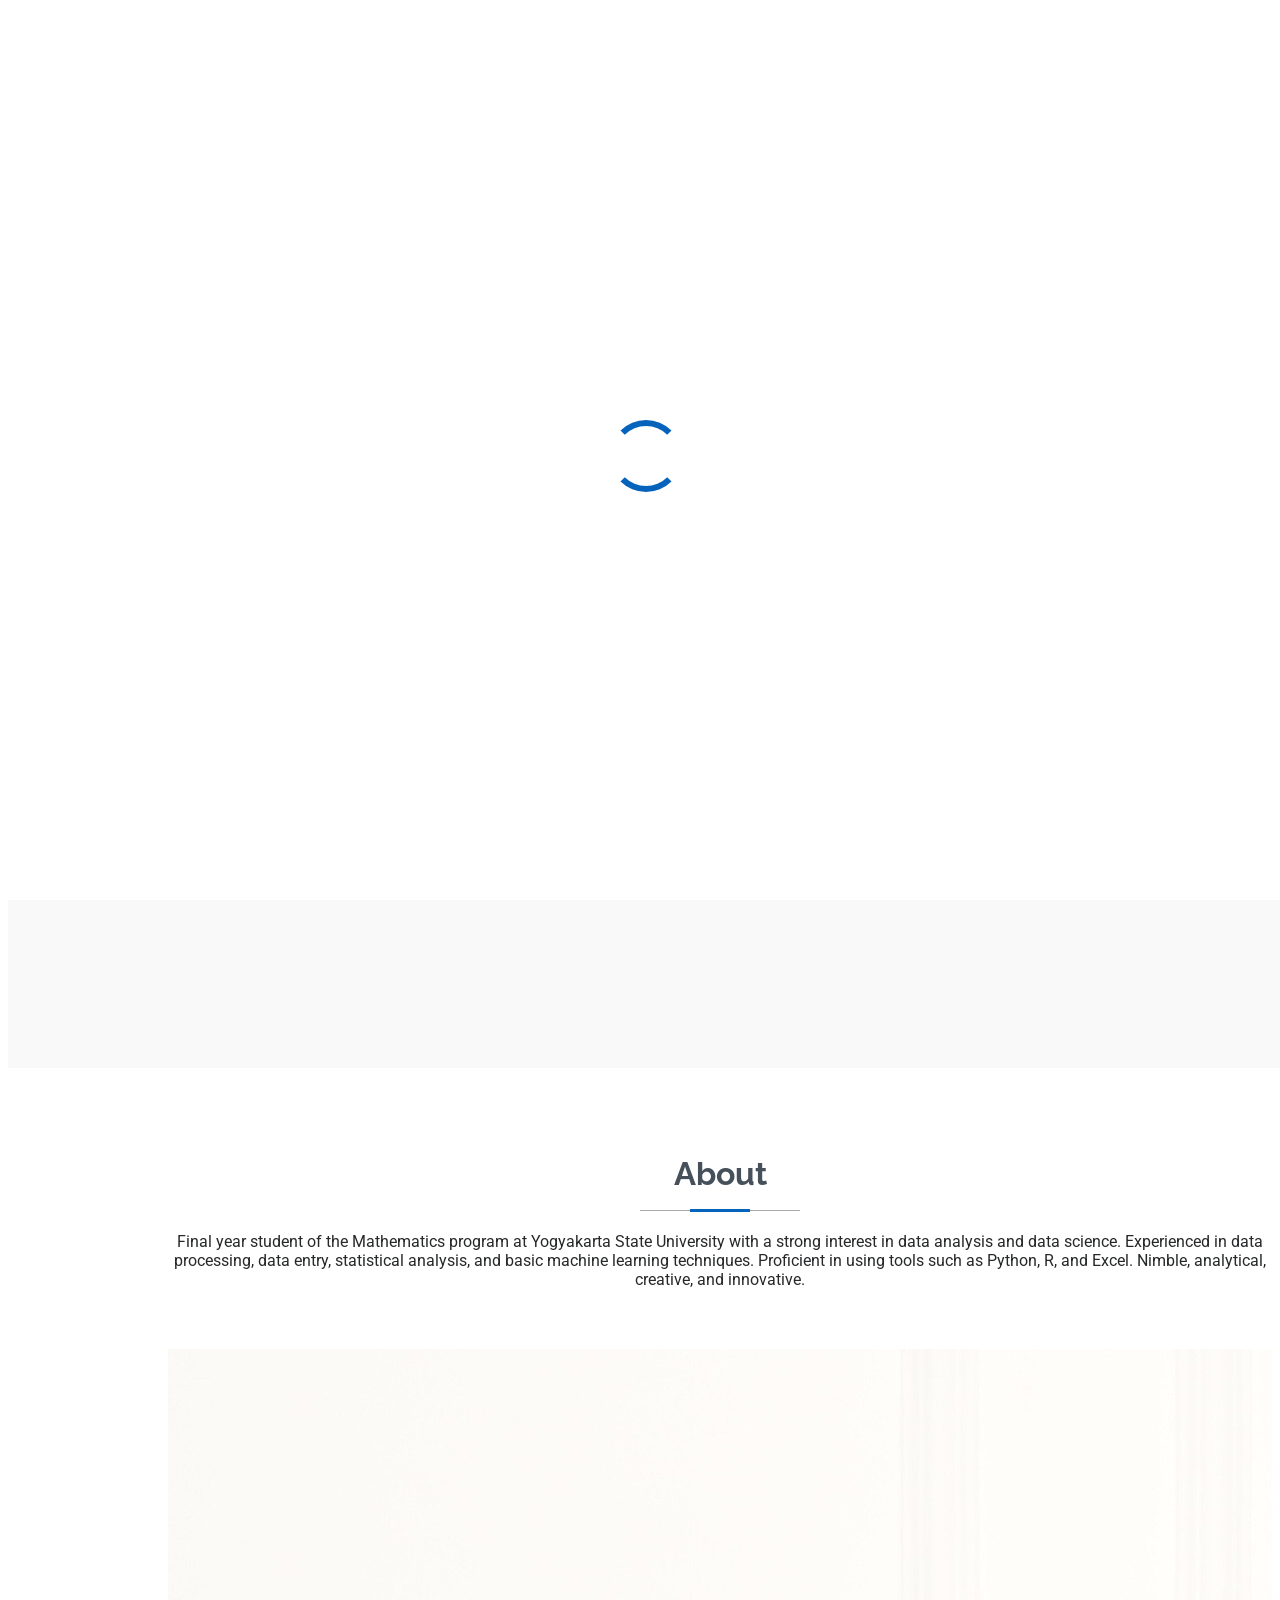
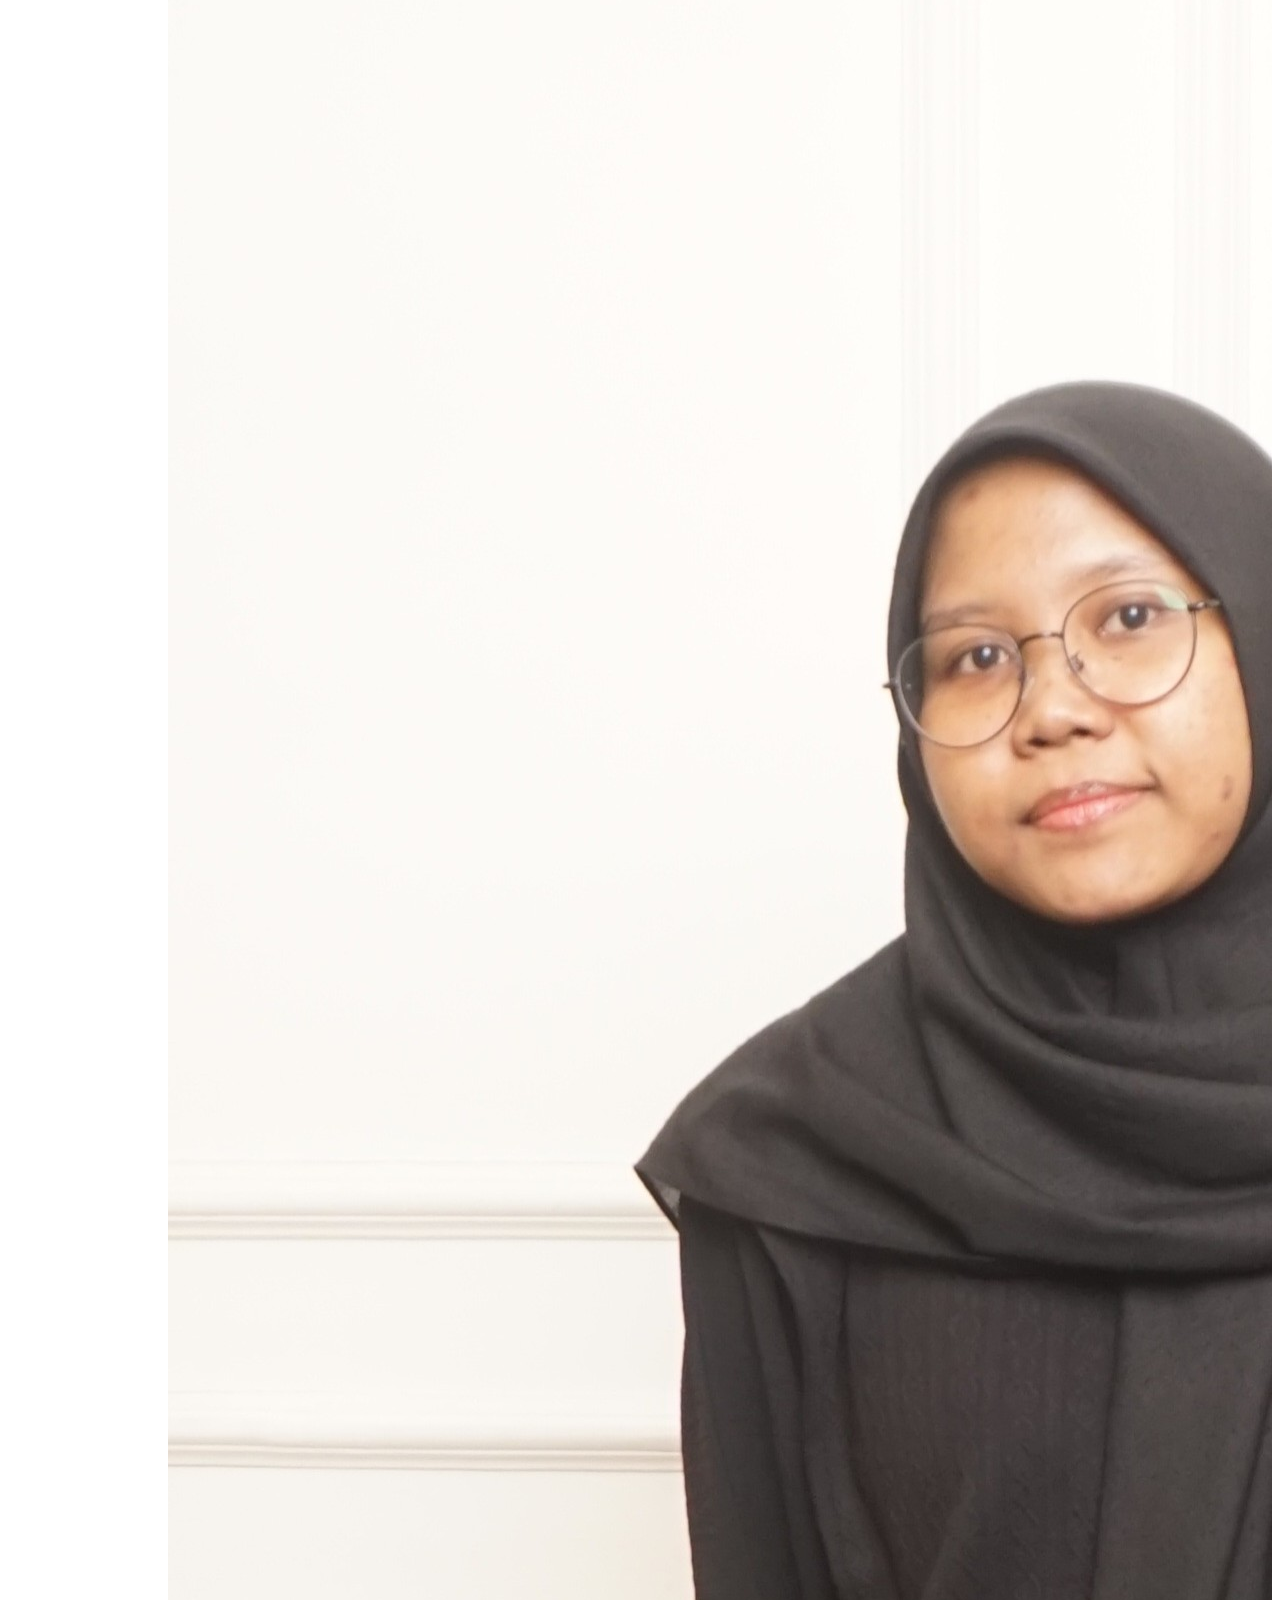
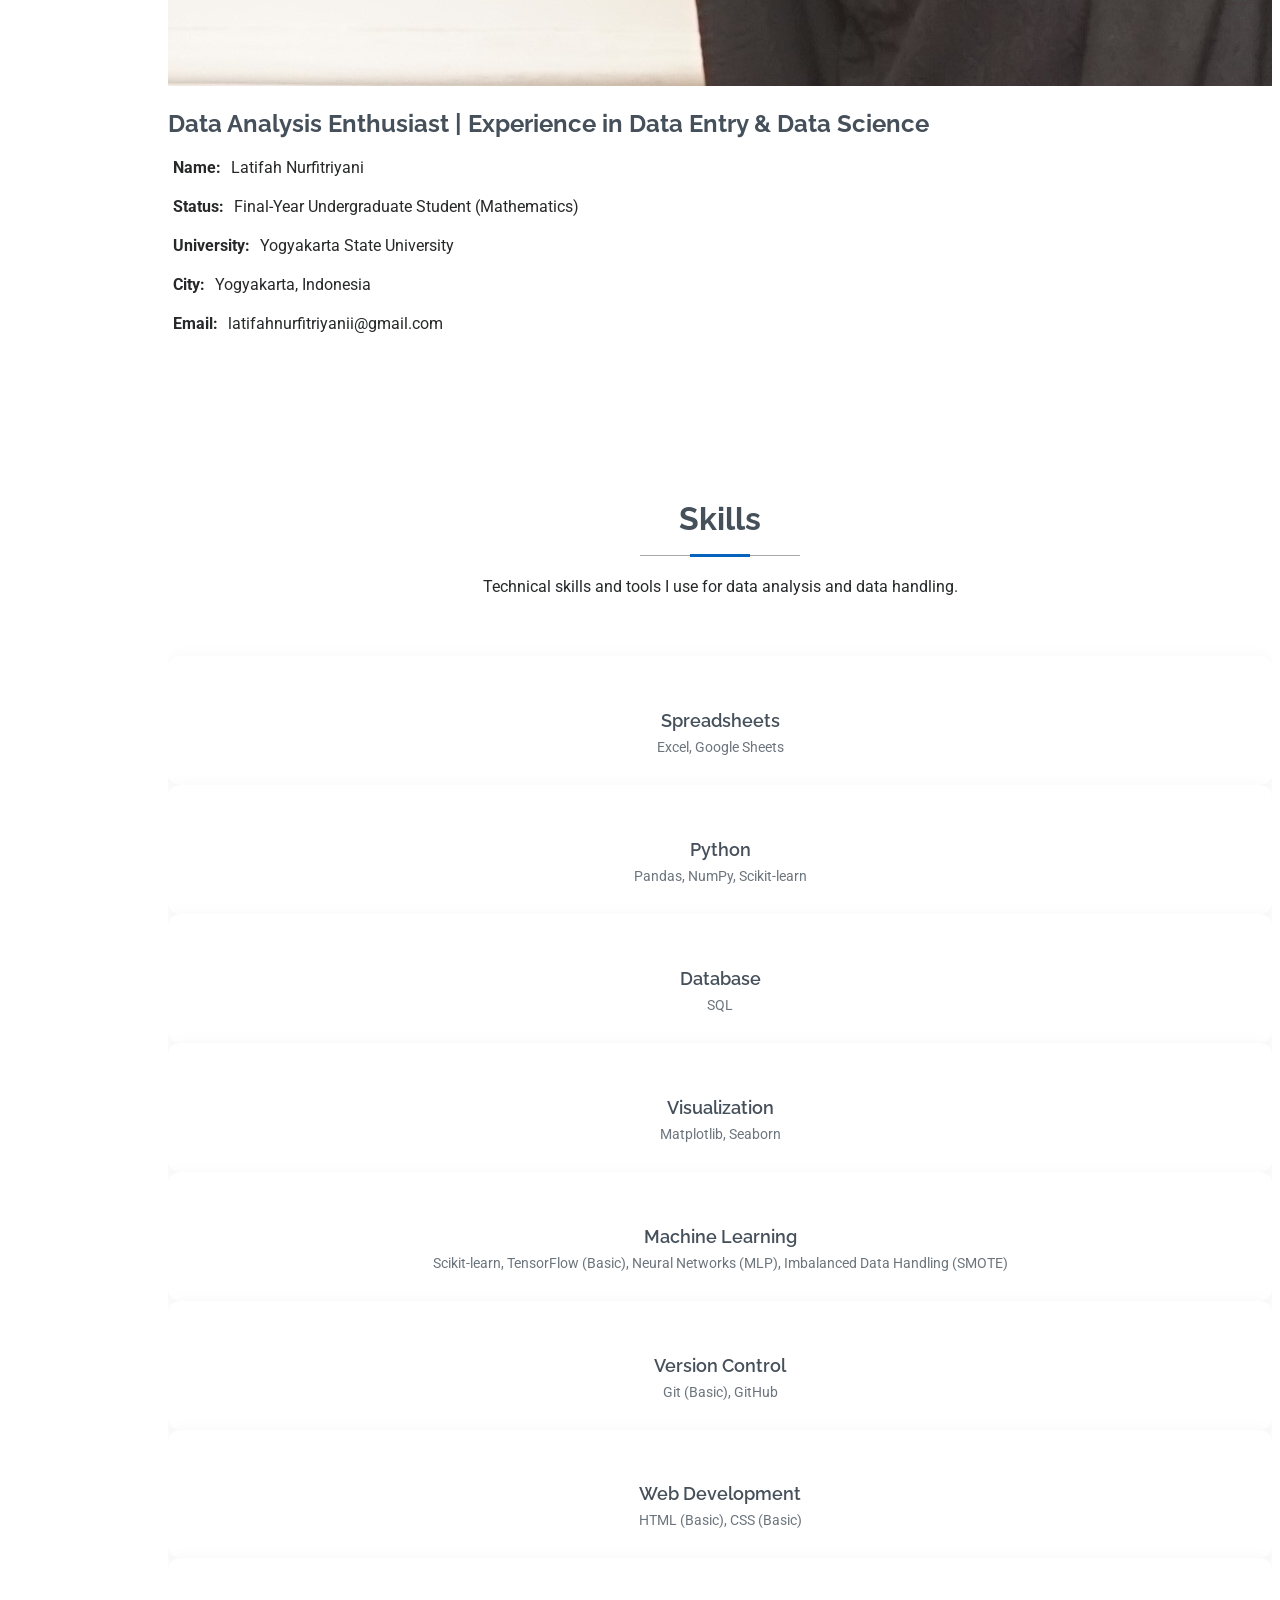
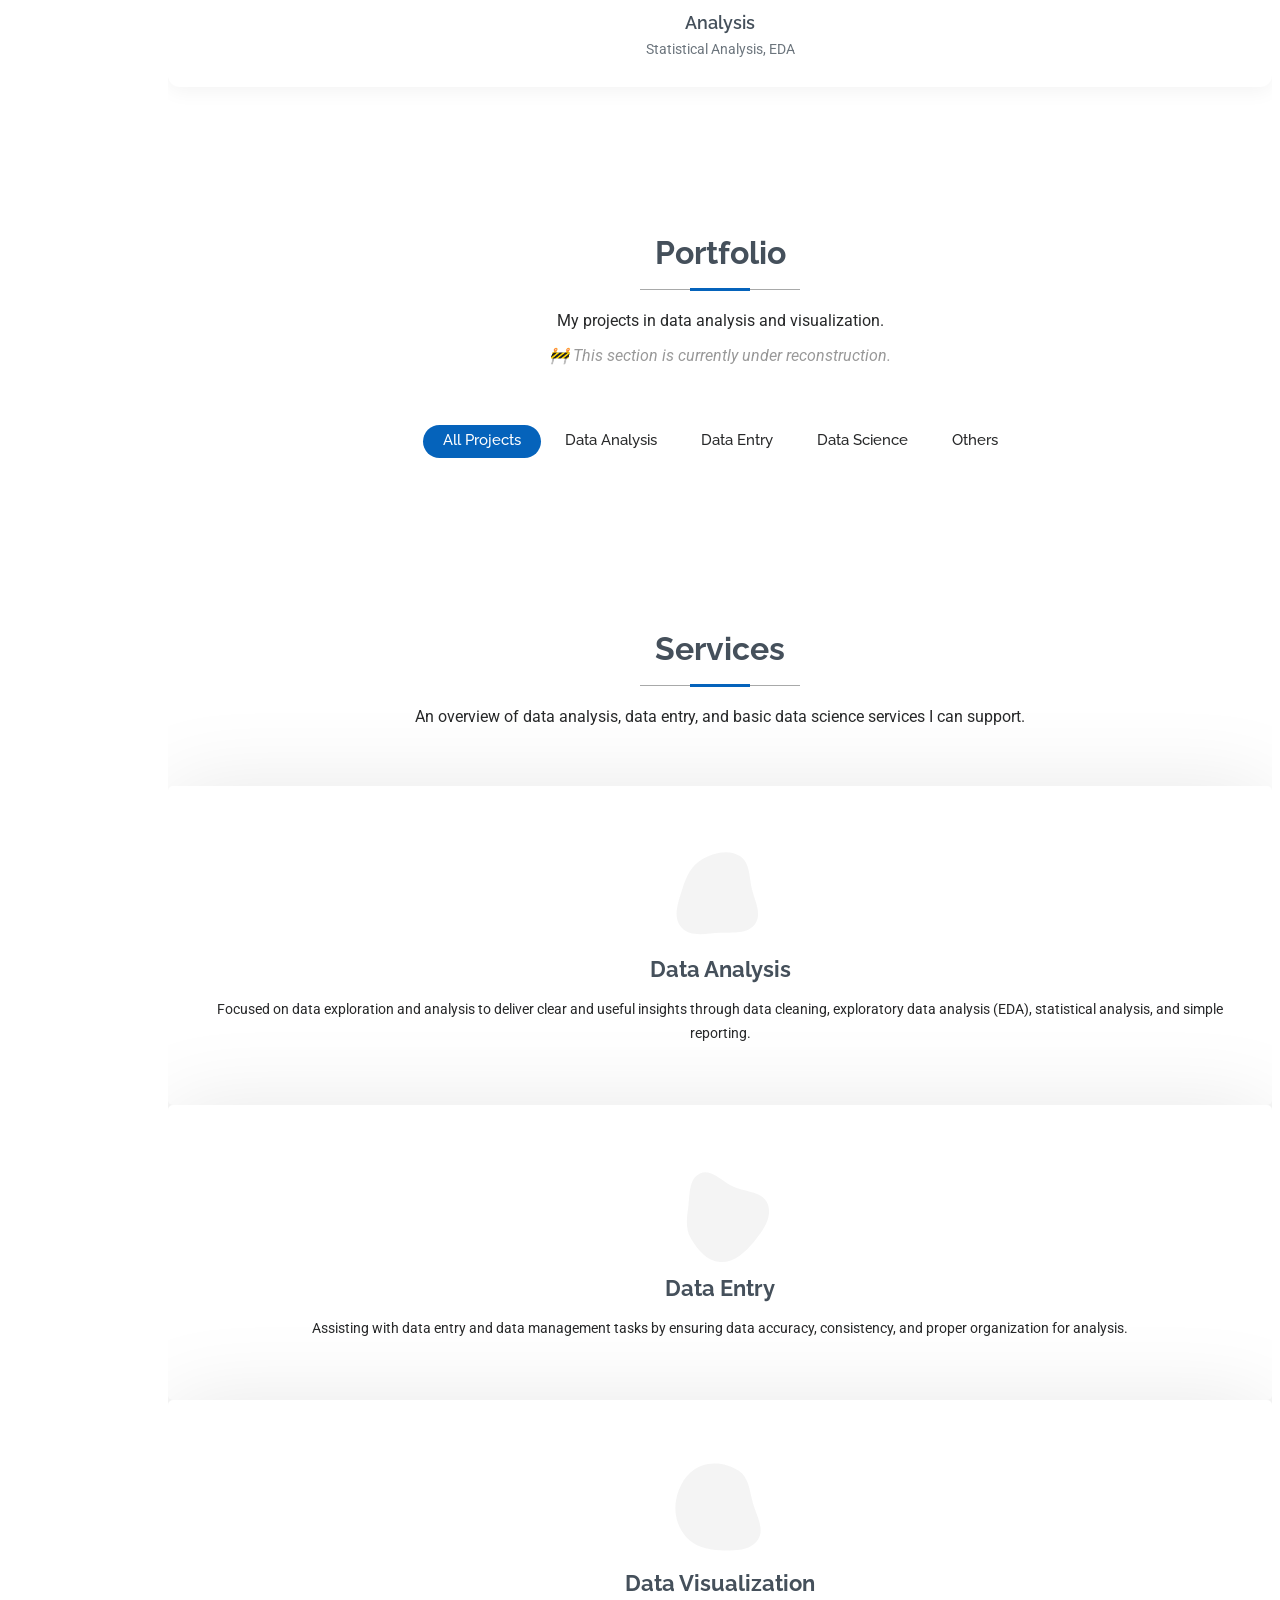
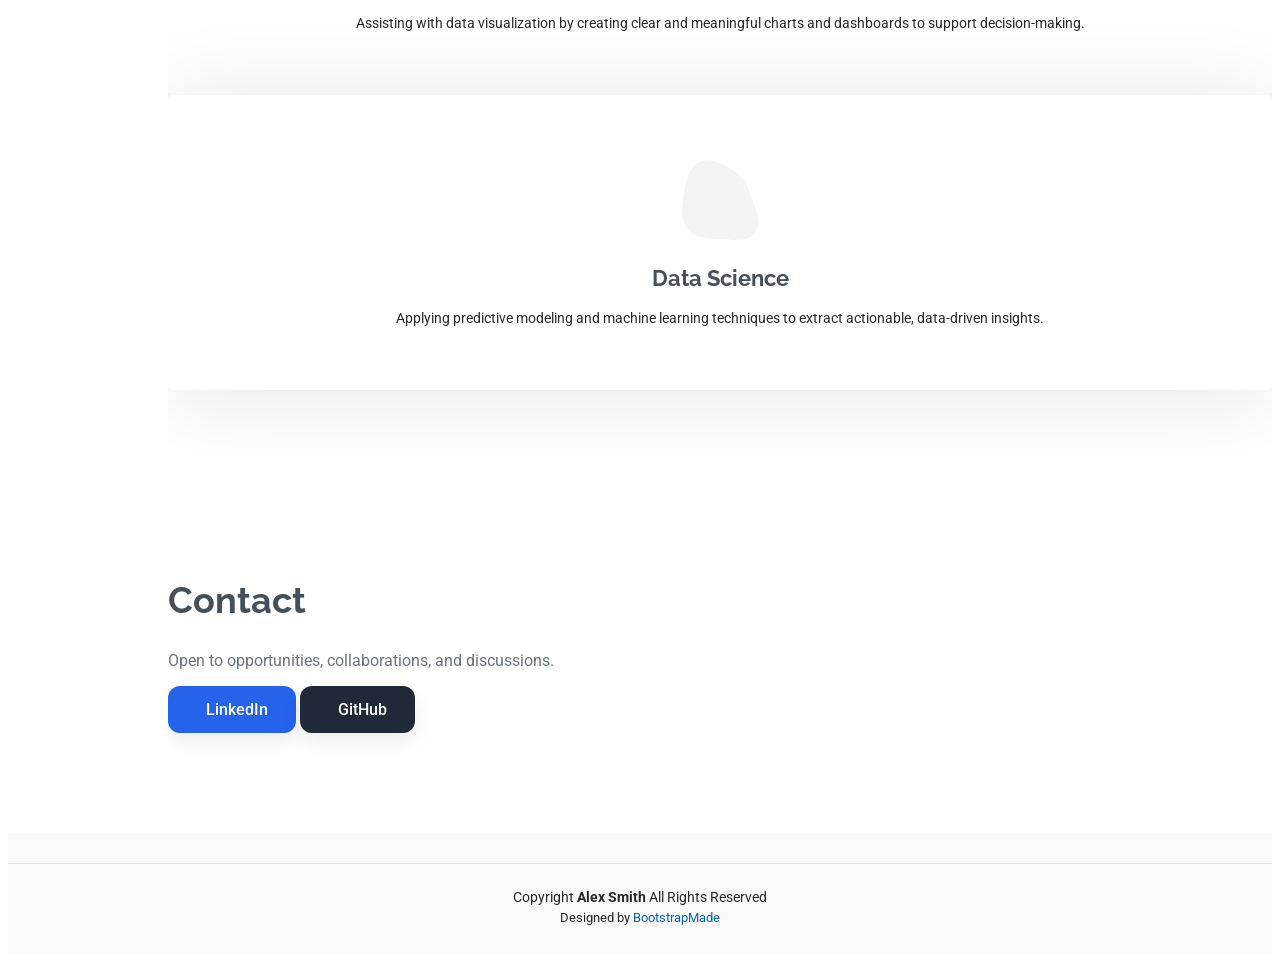
==== commit 5509e225: "second" ====
--- a/index.html
+++ b/index.html
@@ -4,7 +4,7 @@
 <head>
   <meta charset="utf-8">
   <meta content="width=device-width, initial-scale=1.0" name="viewport">
-  <title>Index - MyResume Bootstrap Template</title>
+  <title>Latifah Nurfitriyani</title>
   <meta content="" name="description">
   <meta content="" name="keywords">
 
@@ -27,13 +27,6 @@
   <!-- Main CSS File -->
   <link href="assets/css/main.css" rel="stylesheet">
 
-  <!-- =======================================================
-  * Template Name: MyResume
-  * Template URL: https://bootstrapmade.com/free-html-bootstrap-template-my-resume/
-  * Updated: Jun 29 2024 with Bootstrap v5.3.3
-  * Author: BootstrapMade.com
-  * License: https://bootstrapmade.com/license/
-  ======================================================== -->
 </head>
 
 <body class="index-page">
@@ -206,6 +199,9 @@
       <div class="container section-title" data-aos="fade-up">
         <h2>Portfolio</h2>
         <p>My projects in data analysis and visualization.</p>
+          <p style="color:#999; font-style:italic;">
+          🚧 This section is currently under reconstruction.
+          </p>
       </div><!-- End Section Title -->
 
       <div class="container">
@@ -213,108 +209,13 @@
         <div class="isotope-layout" data-default-filter="*" data-layout="masonry" data-sort="original-order">
 
           <ul class="portfolio-filters isotope-filters" data-aos="fade-up" data-aos-delay="100">
-            <li data-filter="*" class="filter-active">All</li>
-            <li data-filter=".filter-app">App</li>
-            <li data-filter=".filter-product">Card</li>
-            <li data-filter=".filter-branding">Web</li>
+            <li data-filter="*" class="filter-active">All Projects</li>
+            <li data-filter=".filter-app">Data Analysis</li>
+            <li data-filter=".filter-product">Data Entry</li>
+            <li data-filter=".filter-branding">Data Science</li>
+            <li data-filter=".filter-branding">Others</li>
           </ul><!-- End Portfolio Filters -->
-
-          <div class="row gy-4 isotope-container" data-aos="fade-up" data-aos-delay="200">
-
-            <div class="col-lg-4 col-md-6 portfolio-item isotope-item filter-app">
-              <img src="assets/img/masonry-portfolio/masonry-portfolio-1.jpg" class="img-fluid" alt="">
-              <div class="portfolio-info">
-                <h4>App 1</h4>
-                <p>Lorem ipsum, dolor sit</p>
-                <a href="assets/img/masonry-portfolio/masonry-portfolio-1.jpg" title="App 1" data-gallery="portfolio-gallery-app" class="glightbox preview-link"><i class="bi bi-zoom-in"></i></a>
-                <a href="portfolio-details.html" title="More Details" class="details-link"><i class="bi bi-link-45deg"></i></a>
-              </div>
-            </div><!-- End Portfolio Item -->
-
-            <div class="col-lg-4 col-md-6 portfolio-item isotope-item filter-product">
-              <img src="assets/img/masonry-portfolio/masonry-portfolio-2.jpg" class="img-fluid" alt="">
-              <div class="portfolio-info">
-                <h4>Product 1</h4>
-                <p>Lorem ipsum, dolor sit</p>
-                <a href="assets/img/masonry-portfolio/masonry-portfolio-2.jpg" title="Product 1" data-gallery="portfolio-gallery-product" class="glightbox preview-link"><i class="bi bi-zoom-in"></i></a>
-                <a href="portfolio-details.html" title="More Details" class="details-link"><i class="bi bi-link-45deg"></i></a>
-              </div>
-            </div><!-- End Portfolio Item -->
-
-            <div class="col-lg-4 col-md-6 portfolio-item isotope-item filter-branding">
-              <img src="assets/img/masonry-portfolio/masonry-portfolio-3.jpg" class="img-fluid" alt="">
-              <div class="portfolio-info">
-                <h4>Branding 1</h4>
-                <p>Lorem ipsum, dolor sit</p>
-                <a href="assets/img/masonry-portfolio/masonry-portfolio-3.jpg" title="Branding 1" data-gallery="portfolio-gallery-branding" class="glightbox preview-link"><i class="bi bi-zoom-in"></i></a>
-                <a href="portfolio-details.html" title="More Details" class="details-link"><i class="bi bi-link-45deg"></i></a>
-              </div>
-            </div><!-- End Portfolio Item -->
-
-            <div class="col-lg-4 col-md-6 portfolio-item isotope-item filter-app">
-              <img src="assets/img/masonry-portfolio/masonry-portfolio-4.jpg" class="img-fluid" alt="">
-              <div class="portfolio-info">
-                <h4>App 2</h4>
-                <p>Lorem ipsum, dolor sit</p>
-                <a href="assets/img/masonry-portfolio/masonry-portfolio-4.jpg" title="App 2" data-gallery="portfolio-gallery-app" class="glightbox preview-link"><i class="bi bi-zoom-in"></i></a>
-                <a href="portfolio-details.html" title="More Details" class="details-link"><i class="bi bi-link-45deg"></i></a>
-              </div>
-            </div><!-- End Portfolio Item -->
-
-            <div class="col-lg-4 col-md-6 portfolio-item isotope-item filter-product">
-              <img src="assets/img/masonry-portfolio/masonry-portfolio-5.jpg" class="img-fluid" alt="">
-              <div class="portfolio-info">
-                <h4>Product 2</h4>
-                <p>Lorem ipsum, dolor sit</p>
-                <a href="assets/img/masonry-portfolio/masonry-portfolio-5.jpg" title="Product 2" data-gallery="portfolio-gallery-product" class="glightbox preview-link"><i class="bi bi-zoom-in"></i></a>
-                <a href="portfolio-details.html" title="More Details" class="details-link"><i class="bi bi-link-45deg"></i></a>
-              </div>
-            </div><!-- End Portfolio Item -->
-
-            <div class="col-lg-4 col-md-6 portfolio-item isotope-item filter-branding">
-              <img src="assets/img/masonry-portfolio/masonry-portfolio-6.jpg" class="img-fluid" alt="">
-              <div class="portfolio-info">
-                <h4>Branding 2</h4>
-                <p>Lorem ipsum, dolor sit</p>
-                <a href="assets/img/masonry-portfolio/masonry-portfolio-6.jpg" title="Branding 2" data-gallery="portfolio-gallery-branding" class="glightbox preview-link"><i class="bi bi-zoom-in"></i></a>
-                <a href="portfolio-details.html" title="More Details" class="details-link"><i class="bi bi-link-45deg"></i></a>
-              </div>
-            </div><!-- End Portfolio Item -->
-
-            <div class="col-lg-4 col-md-6 portfolio-item isotope-item filter-app">
-              <img src="assets/img/masonry-portfolio/masonry-portfolio-7.jpg" class="img-fluid" alt="">
-              <div class="portfolio-info">
-                <h4>App 3</h4>
-                <p>Lorem ipsum, dolor sit</p>
-                <a href="assets/img/masonry-portfolio/masonry-portfolio-7.jpg" title="App 3" data-gallery="portfolio-gallery-app" class="glightbox preview-link"><i class="bi bi-zoom-in"></i></a>
-                <a href="portfolio-details.html" title="More Details" class="details-link"><i class="bi bi-link-45deg"></i></a>
-              </div>
-            </div><!-- End Portfolio Item -->
-
-            <div class="col-lg-4 col-md-6 portfolio-item isotope-item filter-product">
-              <img src="assets/img/masonry-portfolio/masonry-portfolio-8.jpg" class="img-fluid" alt="">
-              <div class="portfolio-info">
-                <h4>Product 3</h4>
-                <p>Lorem ipsum, dolor sit</p>
-                <a href="assets/img/masonry-portfolio/masonry-portfolio-8.jpg" title="Product 3" data-gallery="portfolio-gallery-product" class="glightbox preview-link"><i class="bi bi-zoom-in"></i></a>
-                <a href="portfolio-details.html" title="More Details" class="details-link"><i class="bi bi-link-45deg"></i></a>
-              </div>
-            </div><!-- End Portfolio Item -->
-
-            <div class="col-lg-4 col-md-6 portfolio-item isotope-item filter-branding">
-              <img src="assets/img/masonry-portfolio/masonry-portfolio-9.jpg" class="img-fluid" alt="">
-              <div class="portfolio-info">
-                <h4>Branding 3</h4>
-                <p>Lorem ipsum, dolor sit</p>
-                <a href="assets/img/masonry-portfolio/masonry-portfolio-9.jpg" title="Branding 2" data-gallery="portfolio-gallery-branding" class="glightbox preview-link"><i class="bi bi-zoom-in"></i></a>
-                <a href="portfolio-details.html" title="More Details" class="details-link"><i class="bi bi-link-45deg"></i></a>
-              </div>
-            </div><!-- End Portfolio Item -->
-
-          </div><!-- End Portfolio Container -->
-
-        </div>
-
+        </div>
       </div>
 
     </section><!-- /Portfolio Section -->
@@ -419,16 +320,6 @@
   </main>
 
   <footer id="footer" class="footer position-relative light-background">
-    <div class="container">
-      <h3 class="sitename">Brandon Johnson</h3>
-      <p>Et aut eum quis fuga eos sunt ipsa nihil. Labore corporis magni eligendi fuga maxime saepe commodi placeat.</p>
-      <div class="social-links d-flex justify-content-center">
-        <a href=""><i class="bi bi-twitter-x"></i></a>
-        <a href=""><i class="bi bi-facebook"></i></a>
-        <a href=""><i class="bi bi-instagram"></i></a>
-        <a href=""><i class="bi bi-skype"></i></a>
-        <a href=""><i class="bi bi-linkedin"></i></a>
-      </div>
       <div class="container">
         <div class="copyright">
           <span>Copyright</span> <strong class="px-1 sitename">Alex Smith</strong> <span>All Rights Reserved</span>
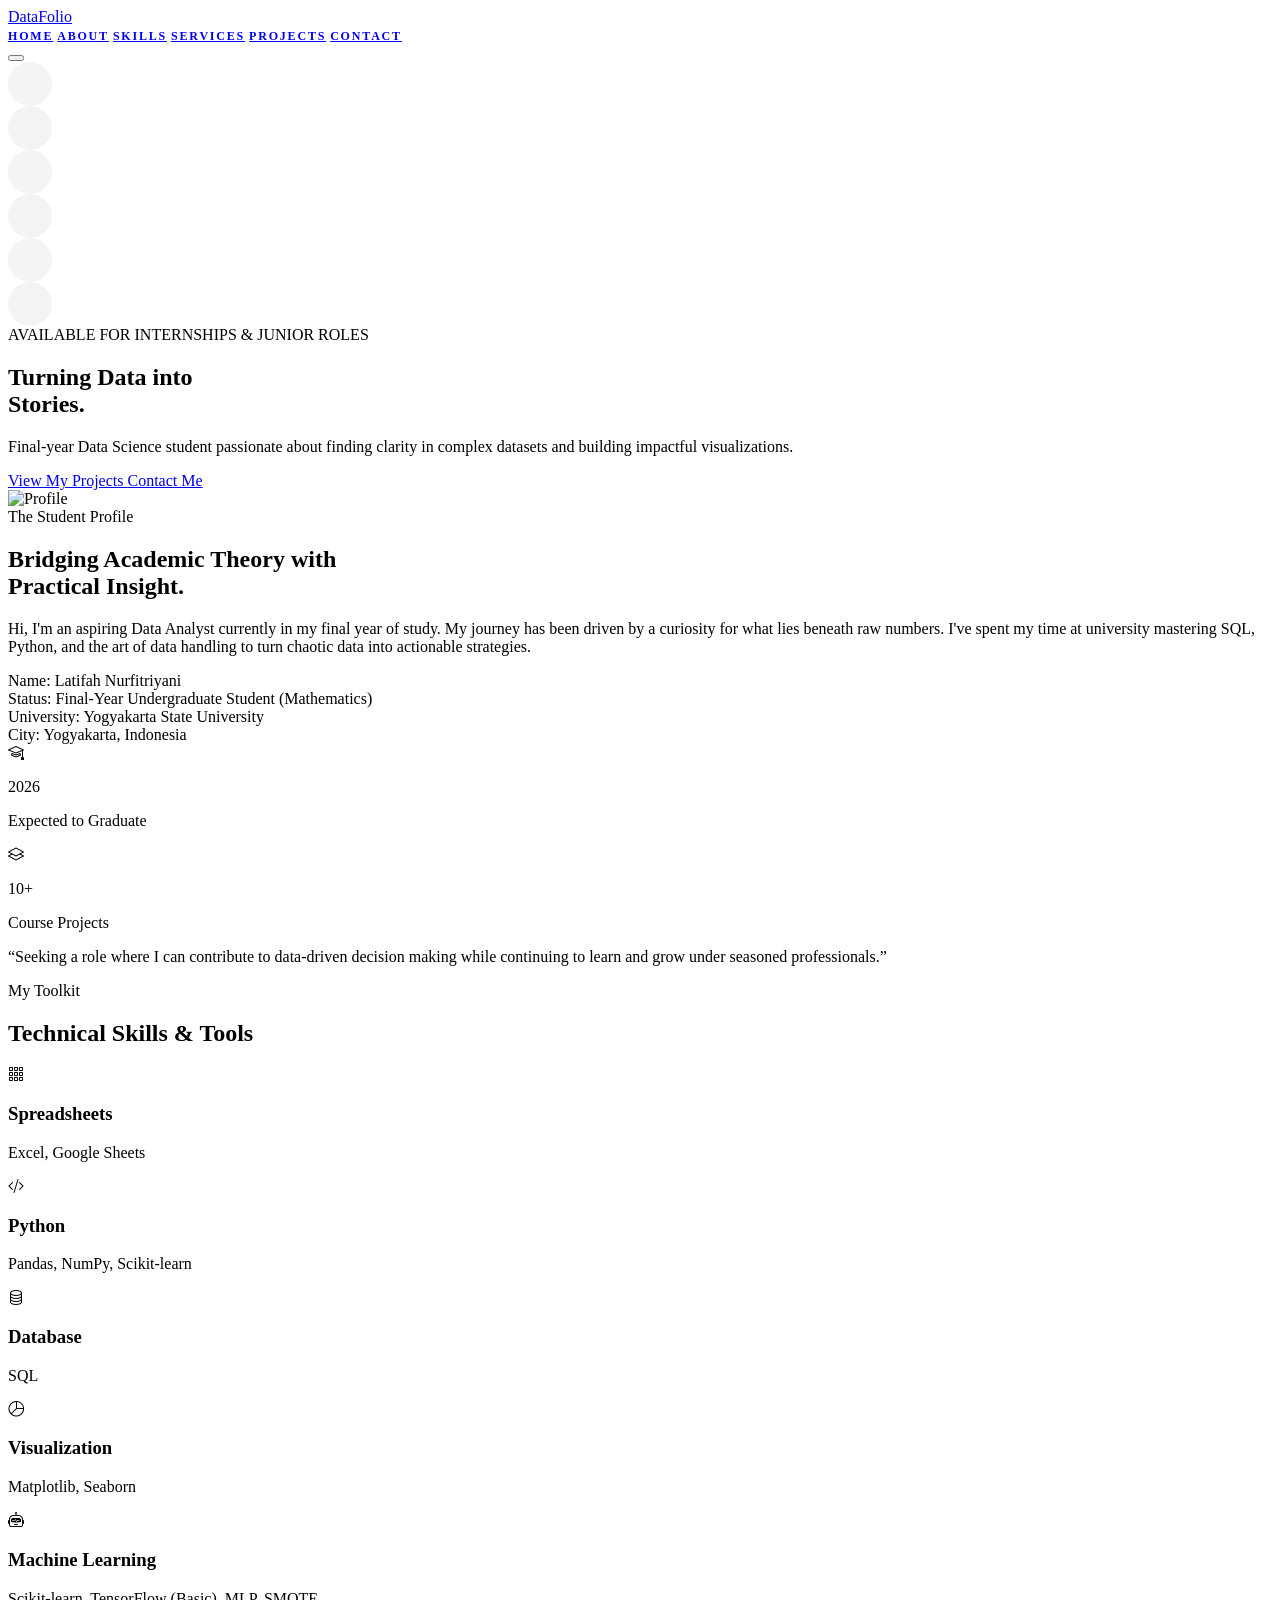
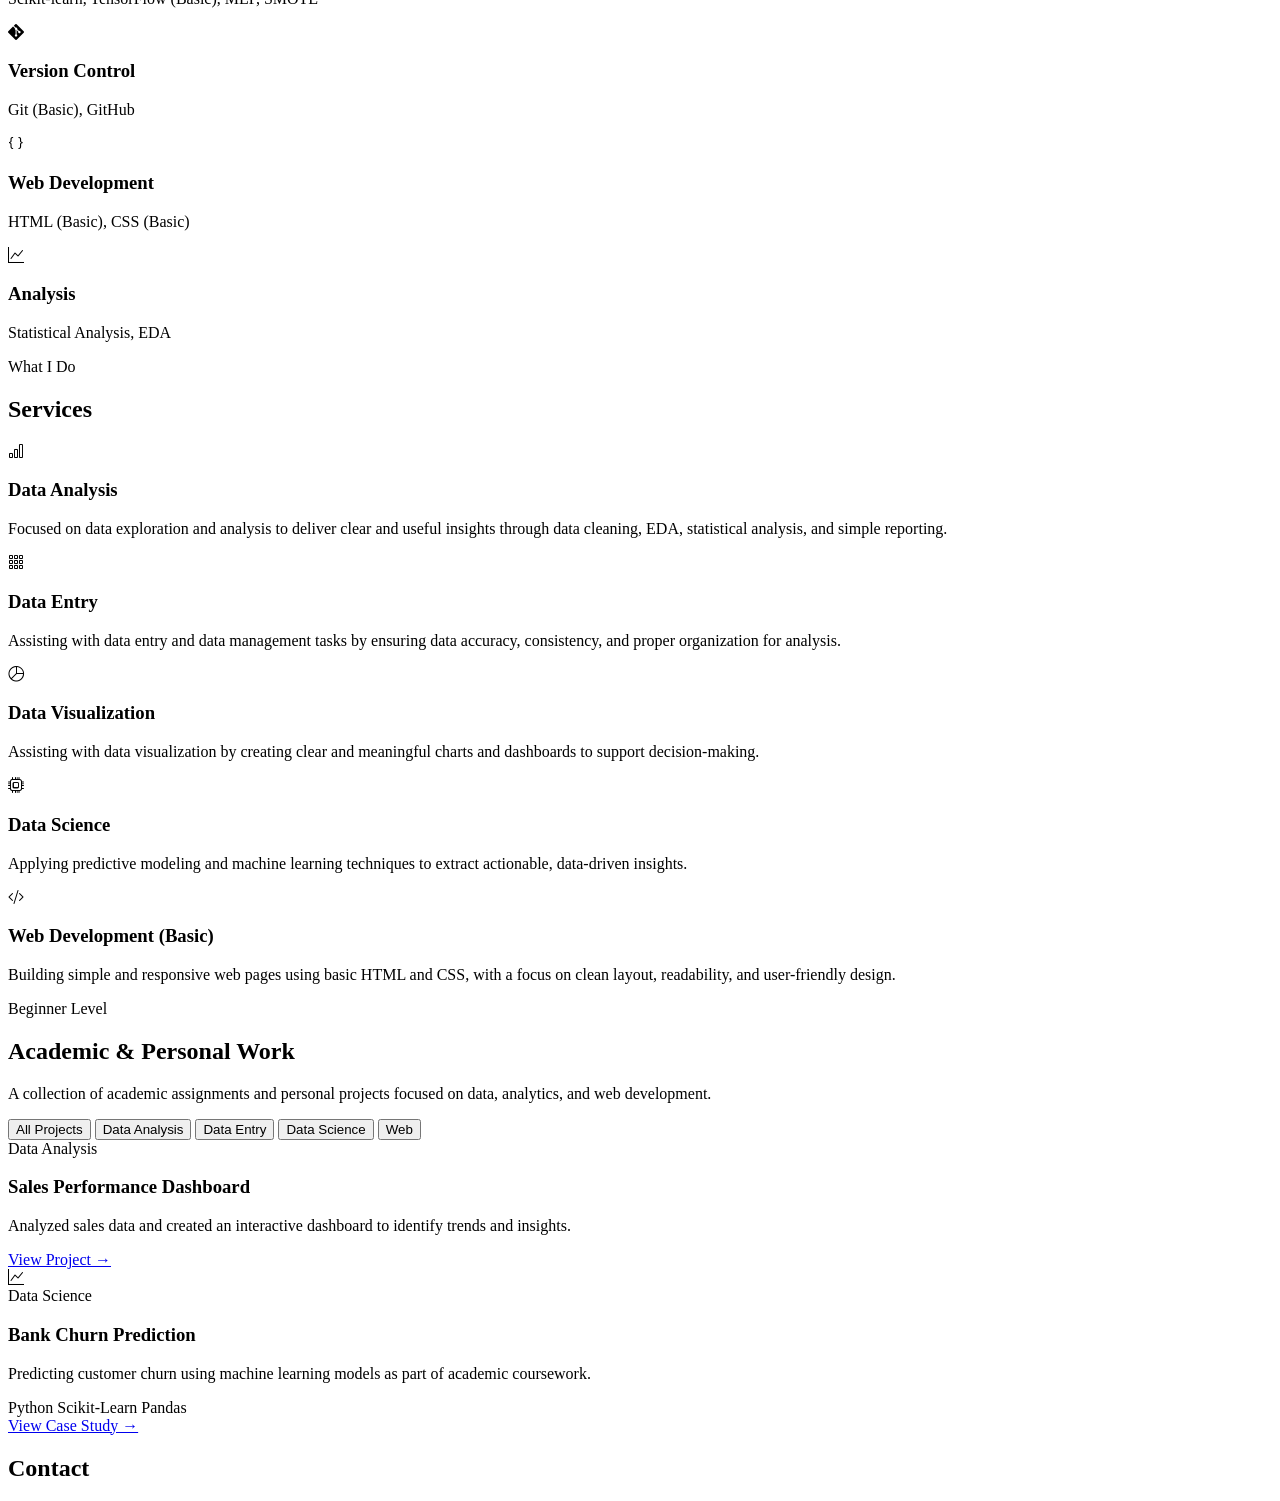
==== commit 26d905db: "Update index.html" ====
--- a/index.html
+++ b/index.html
@@ -1,361 +1,601 @@
 <!DOCTYPE html>
 <html lang="en">
-
 <head>
-  <meta charset="utf-8">
-  <meta content="width=device-width, initial-scale=1.0" name="viewport">
-  <title>Latifah Nurfitriyani</title>
-  <meta content="" name="description">
-  <meta content="" name="keywords">
-
-  <!-- Favicons -->
-  <link href="assets/img/favicon.png" rel="icon">
-  <link href="assets/img/apple-touch-icon.png" rel="apple-touch-icon">
-
-  <!-- Fonts -->
-  <link href="https://fonts.googleapis.com" rel="preconnect">
-  <link href="https://fonts.gstatic.com" rel="preconnect" crossorigin>
-  <link href="https://fonts.googleapis.com/css2?family=Roboto:ital,wght@0,100;0,300;0,400;0,500;0,700;0,900;1,100;1,300;1,400;1,500;1,700;1,900&family=Poppins:ital,wght@0,100;0,200;0,300;0,400;0,500;0,600;0,700;0,800;0,900;1,100;1,200;1,300;1,400;1,500;1,600;1,700;1,800;1,900&family=Raleway:ital,wght@0,100;0,200;0,300;0,400;0,500;0,600;0,700;0,800;0,900;1,100;1,200;1,300;1,400;1,500;1,600;1,700;1,800;1,900&display=swap" rel="stylesheet">
-
-  <!-- Vendor CSS Files -->
-  <link href="assets/vendor/bootstrap/css/bootstrap.min.css" rel="stylesheet">
-  <link href="assets/vendor/bootstrap-icons/bootstrap-icons.css" rel="stylesheet">
-  <link href="assets/vendor/aos/aos.css" rel="stylesheet">
-  <link href="assets/vendor/glightbox/css/glightbox.min.css" rel="stylesheet">
-  <link href="assets/vendor/swiper/swiper-bundle.min.css" rel="stylesheet">
-
-  <!-- Main CSS File -->
-  <link href="assets/css/main.css" rel="stylesheet">
-
+  <meta charset="UTF-8" />
+  <title>Datafolio</title>
+  <meta name="viewport" content="width=device-width, initial-scale=1.0" />
+
+  <!-- Tailwind CDN -->
+  <script src="https://cdn.tailwindcss.com"></script>
+
+  <!-- Tailwind Config (warna biar mirip desain) -->
+  <script>
+    tailwind.config = {
+      theme: {
+        extend: {
+          colors: {
+            primary: "#1f2340",
+            secondary: "#8e7cc3",
+            accent: "#d8b4fe",
+          }
+        }
+      }
+    }
+  </script>
+
+  <!-- Lucide Icons -->
+  <script src="https://unpkg.com/lucide@latest"></script>
+  
+  <link
+    href="https://cdn.jsdelivr.net/npm/bootstrap-icons@1.11.1/font/bootstrap-icons.css"
+    rel="stylesheet"
+  />
 </head>
 
-<body class="index-page">
-
-  <header id="header" class="header d-flex flex-column justify-content-center">
-
-    <i class="header-toggle d-xl-none bi bi-list"></i>
-
-    <nav id="navmenu" class="navmenu">
-      <ul>
-        <li><a href="#hero" class="active"><i class="bi bi-house navicon"></i><span>Home</span></a></li>
-        <li><a href="#about"><i class="bi bi-person navicon"></i><span>About</span></a></li>
-        <li><a href="#skills"><i class="bi bi-code-slash"></i><span>Skills</span></a></li>
-        <li><a href="#portfolio"><i class="bi bi-images navicon"></i><span>Portfolio</span></a></li>
-        <li><a href="#services"><i class="bi bi-hdd-stack navicon"></i><span>Services</span></a></li>
-        <li><a href="#contact"><i class="bi bi-envelope navicon"></i><span>Contact</span></a></li>
-      </ul>
-    </nav>
-
-  </header>
-
-  <main class="main">
-
-    <!-- Hero Section -->
-    <section id="hero" class="hero section light-background">
-
-
-
-      <div class="container" data-aos="zoom-out">
-        <div class="row justify-content-center">
-          <div class="col-lg-9">
-            <h2>Hello, I'm Tifa</h2>
-            <p><span class="hero-text">This portfolio presents my work and skills in data analysis, data entry, and data science.</span></p>
-            <div class="social-links">
-              <a href="https://instagram.com/starcyfa" target="_blank" rel="noopener noreferrer"><i class="bi bi-instagram"></i></a>
-              <a href="https://github.com/latiifah" target="_blank" rel="noopener noreferrer"><i class="bi bi-github"></i></a>
-            </div>
+<body class="bg-white text-primary scroll-smooth">
+
+<!-- ================= NAVBAR ================= -->
+<nav class="fixed w-full z-50 bg-white/90 backdrop-blur-md border-b border-accent/30">
+  <div class="max-w-7xl mx-auto px-6 py-4 flex justify-between items-center">
+
+    <!-- Logo -->
+    <a href="#home" class="text-2xl font-black italic uppercase tracking-tight">
+      Data<span class="text-secondary">Folio</span>
+    </a>
+
+    <!-- Desktop Menu -->
+    <div class="hidden md:flex space-x-8">
+      <a href="#home" class="nav-link">Home</a>
+      <a href="#about" class="nav-link">About</a>
+      <a href="#skills" class="nav-link">Skills</a>
+      <a href="#services" class="nav-link">Services</a>
+      <a href="#projects" class="nav-link">Projects</a>
+      <a href="#contact" class="nav-link">Contact</a>
+    </div>
+
+    <!-- Mobile Button -->
+    <button id="menuToggle" class="md:hidden p-2">
+      <i data-lucide="menu"></i>
+    </button>
+  </div>
+</nav>
+
+<!-- ============ MOBILE DOCK ============ -->
+<div id="mobileDock"
+  class="fixed bottom-6 left-1/2 -translate-x-1/2 z-50 hidden
+         bg-white/90 backdrop-blur-md p-3 rounded-full shadow-xl
+         border border-accent/30 space-x-3">
+
+  <a href="#home" class="mobile-link"><i data-lucide="home"></i></a>
+  <a href="#about" class="mobile-link"><i data-lucide="user"></i></a>
+  <a href="#skills" class="mobile-link"><i data-lucide="code-2"></i></a>
+  <a href="#projects" class="mobile-link"><i data-lucide="image"></i></a>
+  <a href="#services" class="mobile-link"><i data-lucide="database"></i></a>
+  <a href="#contact" class="mobile-link"><i data-lucide="mail"></i></a>
+</div>
+
+<!-- ================= SECTIONS ================= -->
+<!-- ================= HERO SECTION ================= -->
+<section id="home" class="min-h-screen flex flex-col justify-center items-center text-center px-6 pt-24">
+
+  <span class="mb-6 inline-block bg-purple-100 text-secondary
+               text-xs font-bold tracking-widest px-5 py-2 rounded-full">
+    AVAILABLE FOR INTERNSHIPS & JUNIOR ROLES
+  </span>
+
+  <h1 class="text-5xl md:text-7xl font-extrabold leading-tight">
+    Turning <span class="text-secondary italic">Data</span> into<br />
+    Stories.
+  </h1>
+
+  <p class="mt-6 max-w-2xl text-gray-500 text-lg">
+    Final-year Data Science student passionate about finding clarity in
+    complex datasets and building impactful visualizations.
+  </p>
+
+  <div class="mt-10 flex gap-4">
+    <a href="#projects"
+       class="px-8 py-4 rounded-full bg-primary text-white font-semibold hover:bg-black transition">
+      View My Projects
+    </a>
+
+    <a href="#contact"
+       class="px-8 py-4 rounded-full border-2 border-accent font-semibold
+              hover:bg-purple-100 transition">
+      Contact Me
+    </a>
+  </div>
+
+</section>
+
+<!-- ================= ABOUT ================= -->
+<section
+  id="about"
+  class="min-h-screen flex items-center bg-gray-50 px-6 py-32">
+
+  <div class="max-w-7xl mx-auto grid grid-cols-1 lg:grid-cols-2 gap-16 items-center">
+
+    <!-- ===== LEFT : IMAGE ===== -->
+    <div class="relative flex justify-center">
+      <!-- background pink card -->
+      <div class="absolute -rotate-2 w-[320px] h-[420px] bg-pink-100 rounded-3xl"></div>
+
+      <!-- image -->
+      <img
+        src="https://images.unsplash.com/photo-1603415526960-f7e0328f4c0c"
+        alt="Profile"
+        class="relative w-[300px] h-[400px] object-cover rounded-3xl border-8 border-white shadow-xl"
+      />
+    </div>
+
+    <!-- ===== RIGHT : CONTENT ===== -->
+    <div>
+      <span class="text-xs font-bold tracking-widest text-secondary uppercase">
+        The Student Profile
+      </span>
+
+      <h2 class="mt-4 text-4xl font-extrabold leading-tight">
+        Bridging Academic Theory with <br />
+        Practical Insight.
+      </h2>
+
+      <p class="mt-6 text-gray-600 leading-relaxed">
+        Hi, I'm an aspiring Data Analyst currently in my final year of study.
+        My journey has been driven by a curiosity for what lies beneath raw
+        numbers. I've spent my time at university mastering SQL, Python, and
+        the art of data handling to turn chaotic data into actionable strategies.
+      </p>
+
+      <!-- ===== IDENTITY INFO ===== -->
+      <div class="mt-8 grid grid-cols-1 sm:grid-cols-2 gap-4 text-sm">
+        <div><span class="font-semibold">Name:</span> Latifah Nurfitriyani</div>
+        <div><span class="font-semibold">Status:</span> Final-Year Undergraduate Student (Mathematics)</div>
+        <div><span class="font-semibold">University:</span> Yogyakarta State University</div>
+        <div><span class="font-semibold">City:</span> Yogyakarta, Indonesia</div>
+      </div>
+
+      <!-- ===== STATS ===== -->
+      <div class="mt-10 flex gap-8">
+        <div class="flex items-center gap-3">
+          <div class="w-12 h-12 flex items-center justify-center rounded-xl bg-purple-100 text-secondary font-bold">
+            <i class="bi bi-mortarboard"></i>
           </div>
-        </div>
-      </div>
-
-    </section><!-- /Hero Section -->
-
-    <!-- About Section -->
-    <section id="about" class="about section">
-
-      <!-- Section Title -->
-      <div class="container section-title" data-aos="fade-up">
-        <h2>About</h2>
-        <p>
-          Final year student of the Mathematics program at Yogyakarta State University with a strong interest in data
-analysis and data science. Experienced in data processing, data entry, statistical analysis, and basic machine learning
-techniques. Proficient in using tools such as Python, R, and Excel. Nimble, analytical, creative, and innovative.
-        </p>
-      </div><!-- End Section Title -->
-
-      <div class="container" data-aos="fade-up" data-aos-delay="100">
-
-        <div class="row gy-4 justify-content-center align-items-center">
-          <div class="col-lg-4">
-            <img src="assets/img/profile-img.jpg" class="img-fluid" alt="">
+          <div>
+            <p class="font-bold">2026</p>
+            <p class="text-xs text-gray-500">Expected to Graduate</p>
           </div>
-          <div class="col-lg-8 content">
-            <h2 class="mb-4">Data Analysis Enthusiast | Experience in Data Entry & Data Science</h2>
-            <div class="row">
-              <div class="col-lg-12">
-                <ul>
-                  <li><i class="bi bi-chevron-right"></i> <strong>Name:</strong> <span>Latifah Nurfitriyani</span></li>
-                  <li><i class="bi bi-chevron-right"></i> <strong>Status:</strong> <span>Final-Year Undergraduate Student (Mathematics)</span></li>
-                  <li><i class="bi bi-chevron-right"></i> <strong>University:</strong> <span>Yogyakarta State University</span></li>
-                  <li><i class="bi bi-chevron-right"></i> <strong>City:</strong> <span>Yogyakarta, Indonesia</span></li>
-                  <li><i class="bi bi-chevron-right"></i> <strong>Email:</strong> <span>latifahnurfitriyanii@gmail.com</span></li>
-                </ul>
-              </div>
-            </div>
+        </div>
+
+        <div class="flex items-center gap-3">
+          <div class="w-12 h-12 flex items-center justify-center rounded-xl bg-purple-100 text-secondary font-bold">
+            <i class="bi bi-layers"></i>
           </div>
-        </div>
-
-      </div>
-
-    </section><!-- /About Section -->
-
-<!-- Skills Section -->
-<section id="skills" class="skills section">
-
-  <!-- Section Title -->
-  <div class="container section-title" data-aos="fade-up">
-    <h2>Skills</h2>
-    <p>Technical skills and tools I use for data analysis and data handling.</p>
-  </div>
-
-  <div class="container">
-    <div class="row gy-4">
-
-      <!-- Skill Card -->
-      <div class="col-lg-3 col-md-6" data-aos="fade-up">
-        <div class="skill-card">
-          <i class="bi bi-table"></i>
-          <h4>Spreadsheets</h4>
-          <p>Excel, Google Sheets</p>
-        </div>
-      </div>
-
-      <div class="col-lg-3 col-md-6" data-aos="fade-up" data-aos-delay="100">
-        <div class="skill-card">
+          <div>
+            <p class="font-bold">10+</p>
+            <p class="text-xs text-gray-500">Course Projects</p>
+          </div>
+        </div>
+      </div>
+
+      <!-- ===== QUOTE ===== -->
+      <p class="mt-8 italic text-gray-500 text-sm max-w-xl">
+        “Seeking a role where I can contribute to data-driven decision making
+        while continuing to learn and grow under seasoned professionals.”
+      </p>
+    </div>
+
+  </div>
+</section>
+
+<!-- ================= SKILLS ================= -->
+<section id="skills" class="min-h-screen bg-white px-6 py-32">
+  <div class="max-w-7xl mx-auto">
+
+    <!-- Title -->
+    <div class="text-center mb-20">
+      <span class="text-xs font-bold tracking-widest text-secondary uppercase">
+        My Toolkit
+      </span>
+      <h2 class="mt-4 text-4xl md:text-5xl font-extrabold">
+        Technical Skills & Tools
+      </h2>
+    </div>
+
+    <!-- Grid -->
+    <div class="grid grid-cols-1 sm:grid-cols-2 lg:grid-cols-4 gap-8">
+
+      <!-- Card -->
+      <div class="bg-white rounded-2xl p-8 text-center shadow-sm
+                  border border-gray-100 transition
+                  hover:-translate-y-2 hover:shadow-xl">
+          <div class="text-4xl mb-4 text-[#917FB3]">
+            <i class="bi bi-grid-3x3-gap"></i>
+          </div>
+        <h3 class="font-bold text-lg mb-2">Spreadsheets</h3>
+        <p class="text-sm text-gray-500">Excel, Google Sheets</p>
+      </div>
+
+      <div class="bg-white rounded-2xl p-8 text-center shadow-sm
+                  border border-gray-100 transition
+                  hover:-translate-y-2 hover:shadow-xl">
+         
+        <div class="text-4xl mb-4 text-secondary">
           <i class="bi bi-code-slash"></i>
-          <h4>Python</h4>
-          <p>Pandas, NumPy, Scikit-learn</p>
-        </div>
-      </div>
-
-      <div class="col-lg-3 col-md-6" data-aos="fade-up" data-aos-delay="200">
-        <div class="skill-card">
+        </div>
+        <h3 class="font-bold text-lg mb-2">Python</h3>
+        <p class="text-sm text-gray-500">
+          Pandas, NumPy, Scikit-learn
+        </p>
+      </div>
+
+      <div class="bg-white rounded-2xl p-8 text-center shadow-sm
+                  border border-gray-100 transition
+                  hover:-translate-y-2 hover:shadow-xl">
+        <div class="text-4xl mb-4 text-secondary">
           <i class="bi bi-database"></i>
-          <h4>Database</h4>
-          <p>SQL</p>
-        </div>
-      </div>
-
-      <div class="col-lg-3 col-md-6" data-aos="fade-up" data-aos-delay="300">
-        <div class="skill-card">
+        </div>
+        <h3 class="font-bold text-lg mb-2">Database</h3>
+        <p class="text-sm text-gray-500">SQL</p>
+      </div>
+
+      <div class="bg-white rounded-2xl p-8 text-center shadow-sm
+                  border border-gray-100 transition
+                  hover:-translate-y-2 hover:shadow-xl">
+        <div class="text-4xl mb-4 text-secondary">
+          <i class="bi bi-pie-chart"></i>
+        </div>
+        <h3 class="font-bold text-lg mb-2">Visualization</h3>
+        <p class="text-sm text-gray-500">
+          Matplotlib, Seaborn
+        </p>
+      </div>
+
+      <div class="bg-white rounded-2xl p-8 text-center shadow-sm
+                  border border-gray-100 transition
+                  hover:-translate-y-2 hover:shadow-xl">
+        <div class="text-4xl mb-4 text-secondary">
+          <i class="bi-robot"></i>
+        </div>
+        <h3 class="font-bold text-lg mb-2">Machine Learning</h3>
+        <p class="text-sm text-gray-500">
+          Scikit-learn, TensorFlow (Basic), MLP, SMOTE
+        </p>
+      </div>
+
+      <div class="bg-white rounded-2xl p-8 text-center shadow-sm
+                  border border-gray-100 transition
+                  hover:-translate-y-2 hover:shadow-xl">
+        <div class="text-4xl mb-4 text-secondary">
+          <i class="bi-git"></i>
+        </div>
+        <h3 class="font-bold text-lg mb-2">Version Control</h3>
+        <p class="text-sm text-gray-500">
+          Git (Basic), GitHub
+        </p>
+      </div>
+
+      <div class="bg-white rounded-2xl p-8 text-center shadow-sm
+                  border border-gray-100 transition
+                  hover:-translate-y-2 hover:shadow-xl">
+        <div class="text-4xl mb-4 text-secondary">
+          <i class="bi-braces"></i>
+        </div>
+        <h3 class="font-bold text-lg mb-2">Web Development</h3>
+        <p class="text-sm text-gray-500">
+          HTML (Basic), CSS (Basic)
+        </p>
+      </div>
+
+      <div class="bg-white rounded-2xl p-8 text-center shadow-sm
+                  border border-gray-100 transition
+                  hover:-translate-y-2 hover:shadow-xl">
+        <div class="text-4xl mb-4 text-secondary">
+          <i class="bi-graph-up"></i>
+        </div>
+        <h3 class="font-bold text-lg mb-2">Analysis</h3>
+        <p class="text-sm text-gray-500">
+          Statistical Analysis, EDA
+        </p>
+      </div>
+
+    </div>
+  </div>
+</section>
+
+<!-- ================= SERVICES ================= -->
+<section id="services" class="py-24 bg-gray-50">
+  <div class="max-w-7xl mx-auto px-6">
+
+    <!-- Title -->
+    <div class="text-center mb-16">
+      <span class="text-xs font-bold tracking-widest text-secondary uppercase">
+        What I Do
+      </span>
+      <h2 class="text-4xl md:text-5xl font-extrabold mt-3">
+        Services
+      </h2>
+    </div>
+
+    <!-- Cards -->
+    <div class="grid grid-cols-1 md:grid-cols-2 lg:grid-cols-3 gap-10">
+
+      <!-- Card 1 -->
+      <div class="bg-white rounded-3xl p-10 text-center shadow-sm
+                  hover:shadow-xl transition duration-300">
+        <div class="w-20 h-20 mx-auto mb-6 flex items-center justify-center
+                    rounded-3xl bg-cyan-100 text-cyan-500 text-3xl">
           <i class="bi bi-bar-chart"></i>
-          <h4>Visualization</h4>
-          <p>Matplotlib, Seaborn</p>
-        </div>
-      </div>
-
-      <div class="col-lg-3 col-md-6" data-aos="fade-up">
-        <div class="skill-card">
+        </div>
+        <h3 class="text-xl font-bold mb-4">Data Analysis</h3>
+        <p class="text-gray-600 text-sm leading-relaxed">
+          Focused on data exploration and analysis to deliver clear and useful
+          insights through data cleaning, EDA, statistical analysis, and
+          simple reporting.
+        </p>
+      </div>
+
+      <!-- Card 2 -->
+      <div class="bg-white rounded-3xl p-10 text-center shadow-sm
+                  hover:shadow-xl transition duration-300">
+        <div class="w-20 h-20 mx-auto mb-6 flex items-center justify-center
+                    rounded-3xl bg-orange-100 text-orange-500 text-3xl">
+          <i class="bi bi-grid-3x3-gap"></i>
+        </div>
+        <h3 class="text-xl font-bold mb-4">Data Entry</h3>
+        <p class="text-gray-600 text-sm leading-relaxed">
+          Assisting with data entry and data management tasks by ensuring
+          data accuracy, consistency, and proper organization for analysis.
+        </p>
+      </div>
+
+      <!-- Card 3 -->
+      <div class="bg-white rounded-3xl p-10 text-center shadow-sm
+                  hover:shadow-xl transition duration-300">
+        <div class="w-20 h-20 mx-auto mb-6 flex items-center justify-center
+                    rounded-3xl bg-emerald-100 text-emerald-500 text-3xl">
+          <i class="bi bi-pie-chart"></i>
+        </div>
+        <h3 class="text-xl font-bold mb-4">Data Visualization</h3>
+        <p class="text-gray-600 text-sm leading-relaxed">
+          Assisting with data visualization by creating clear and meaningful charts and dashboards to support decision-making.
+        </p>
+      </div>
+
+      <!-- Card 4 -->
+      <div class="bg-white rounded-3xl p-10 text-center shadow-sm
+                  hover:shadow-xl transition duration-300">
+        <div class="w-20 h-20 mx-auto mb-6 flex items-center justify-center
+                    rounded-3xl bg-red-100 text-red-500 text-3xl">
           <i class="bi bi-cpu"></i>
-          <h4>Machine Learning</h4>
-          <p>Scikit-learn, TensorFlow (Basic), Neural Networks (MLP), Imbalanced Data Handling (SMOTE)</p>
-        </div>
-      </div>
-
-      <div class="col-lg-3 col-md-6" data-aos="fade-up" data-aos-delay="100">
-        <div class="skill-card">
-          <i class="bi bi-git"></i>
-          <h4>Version Control</h4>
-          <p>Git (Basic), GitHub</p>
-        </div>
-      </div>
-
-      <div class="col-lg-3 col-md-6" data-aos="fade-up" data-aos-delay="200">
-        <div class="skill-card">
-          <i class="bi bi-globe"></i>
-          <h4>Web Development</h4>
-          <p>HTML (Basic), CSS (Basic)</p>
-        </div>
-      </div>
-
-      <div class="col-lg-3 col-md-6" data-aos="fade-up" data-aos-delay="300">
-        <div class="skill-card">
-          <i class="bi bi-graph-up"></i>
-          <h4>Analysis</h4>
-          <p>Statistical Analysis, EDA</p>
-        </div>
-      </div>
-
-    </div>
-  </div>
-
+        </div>
+        <h3 class="text-xl font-bold mb-4">Data Science</h3>
+        <p class="text-gray-600 text-sm leading-relaxed">
+          Applying predictive modeling and machine learning techniques to
+          extract actionable, data-driven insights.
+        </p>
+      </div>
+
+      <!-- Card: Web Development (Basic) -->
+      <div class="bg-white rounded-3xl p-10 text-center shadow-sm
+                  hover:shadow-xl transition duration-300">
+        <div class="w-20 h-20 mx-auto mb-6 flex items-center justify-center
+                    rounded-3xl bg-purple-100 text-purple-500 text-3xl">
+          <i class="bi bi-code-slash"></i>
+        </div>
+
+        <h3 class="text-xl font-bold mb-4">Web Development (Basic)</h3>
+
+        <p class="text-gray-600 text-sm leading-relaxed">
+          Building simple and responsive web pages using basic HTML and CSS,
+          with a focus on clean layout, readability, and user-friendly design.
+        </p>
+
+        <span class="inline-block mt-4 text-xs font-semibold
+             bg-purple-100 text-purple-600 px-4 py-1 rounded-full">
+          Beginner Level
+        </span>
+
+      </div>
+    </div>
+  </div>
 </section>
-<!-- End Skills Section -->
-
-    <!-- Portfolio Section -->
-    <section id="portfolio" class="portfolio section">
-
-      <!-- Section Title -->
-      <div class="container section-title" data-aos="fade-up">
-        <h2>Portfolio</h2>
-        <p>My projects in data analysis and visualization.</p>
-          <p style="color:#999; font-style:italic;">
-          🚧 This section is currently under reconstruction.
-          </p>
-      </div><!-- End Section Title -->
-
-      <div class="container">
-
-        <div class="isotope-layout" data-default-filter="*" data-layout="masonry" data-sort="original-order">
-
-          <ul class="portfolio-filters isotope-filters" data-aos="fade-up" data-aos-delay="100">
-            <li data-filter="*" class="filter-active">All Projects</li>
-            <li data-filter=".filter-app">Data Analysis</li>
-            <li data-filter=".filter-product">Data Entry</li>
-            <li data-filter=".filter-branding">Data Science</li>
-            <li data-filter=".filter-branding">Others</li>
-          </ul><!-- End Portfolio Filters -->
-        </div>
-      </div>
-
-    </section><!-- /Portfolio Section -->
-
-    <!-- Services Section -->
-    <section id="services" class="services section">
-
-      <!-- Section Title -->
-      <div class="container section-title" data-aos="fade-up">
-        <h2>Services</h2>
-        <p>An overview of data analysis, data entry, and basic data science services I can support.</p>
-      </div><!-- End Section Title -->
-
-      <div class="container">
-
-        <div class="row gy-4">
-
-          <div class="col-lg-4 col-md-6" data-aos="fade-up" data-aos-delay="100">
-            <div class="service-item item-cyan position-relative">
-              <div class="icon">
-                <svg width="100" height="100" viewBox="0 0 600 600" xmlns="http://www.w3.org/2000/svg">
-                  <path stroke="none" stroke-width="0" fill="#f5f5f5" d="M300,521.0016835830174C376.1290562159157,517.8887921683347,466.0731472004068,529.7835943286574,510.70327084640275,468.03025145048787C554.3714126377745,407.6079735673963,508.03601936045806,328.9844924480964,491.2728898941984,256.3432110539036C474.5976632858925,184.082847569629,479.9380746630129,96.60480741107993,416.23090153303,58.64404602377083C348.86323505073057,18.502131276798302,261.93793281208167,40.57373210992963,193.5410806939664,78.93577620505333C130.42746243093433,114.334589627462,98.30271207620316,179.96522072025542,76.75703585869454,249.04625023123273C51.97151888228291,328.5150500222984,13.704378332031375,421.85034740162234,66.52175969318436,486.19268352777647C119.04800174914682,550.1803526380478,217.28368757567262,524.383925680826,300,521.0016835830174"></path>
-                </svg>
-                <i class="bi-bar-chart-line"></i>
-              </div>
-                <h3>Data Analysis</h3>
-              <p>Focused on data exploration and analysis to deliver clear and useful insights through data cleaning, exploratory data analysis (EDA), statistical analysis, and simple reporting.</p>
-            </div>
-          </div><!-- End Service Item -->
-
-          <div class="col-lg-4 col-md-6" data-aos="fade-up" data-aos-delay="200">
-            <div class="service-item item-orange position-relative">
-              <div class="icon">
-                <svg width="100" height="100" viewBox="0 0 600 600" xmlns="http://www.w3.org/2000/svg">
-                  <path stroke="none" stroke-width="0" fill="#f5f5f5" d="M300,582.0697525312426C382.5290701553225,586.8405444964366,449.9789794690241,525.3245884688669,502.5850820975895,461.55621195738473C556.606425686781,396.0723002908107,615.8543463187945,314.28637112970534,586.6730223649479,234.56875336149918C558.9533121215079,158.8439757836574,454.9685369536778,164.00468322053177,381.49747125262974,130.76875717737553C312.15926192815925,99.40240125094834,248.97055460311594,18.661163978235184,179.8680185752513,50.54337015887873C110.5421016452524,82.52863877960104,119.82277516462835,180.83849132639028,109.12597500060166,256.43424936330496C100.08760227029461,320.3096726198365,92.17705696193138,384.0621239912766,124.79988738764834,439.7174275375508C164.83382741302287,508.01625554203684,220.96474134820875,577.5009287672846,300,582.0697525312426"></path>
-                </svg>
-                <i class="bi-table"></i>
-              </div>
-                <h3>Data Entry</h3>
-              <p>Assisting with data entry and data management tasks by ensuring data accuracy, consistency, and proper organization for analysis.</p>
-            </div>
-          </div><!-- End Service Item -->
-
-          <div class="col-lg-4 col-md-6" data-aos="fade-up" data-aos-delay="300">
-            <div class="service-item item-teal position-relative">
-              <div class="icon">
-                <svg width="100" height="100" viewBox="0 0 600 600" xmlns="http://www.w3.org/2000/svg">
-                  <path stroke="none" stroke-width="0" fill="#f5f5f5" d="M300,541.5067337569781C382.14930387511276,545.0595476570109,479.8736841581634,548.3450877840088,526.4010558755058,480.5488172755941C571.5218469581645,414.80211281144784,517.5187510058486,332.0715597781072,496.52539010469104,255.14436215662573C477.37192572678356,184.95920475031193,473.57363656557914,105.61284051026155,413.0603344069578,65.22779650032875C343.27470386102294,18.654635553484475,251.2091493199835,5.337323636656869,175.0934190732945,40.62881213300186C97.87086631185822,76.43348514350839,51.98124368387456,156.15599469081315,36.44837278890362,239.84606092416172C21.716077023791087,319.22268207091537,43.775223500013084,401.1760424656574,96.891909868211,461.97329694683043C147.22146801428983,519.5804099606455,223.5754009179313,538.201503339737,300,541.5067337569781"></path>
-                </svg>
-                <i class="bi-pie-chart"></i>
-              </div>
-                <h3>Data Visualization</h3>
-              <p>Assisting with data visualization by creating clear and meaningful charts and dashboards to support decision-making.</p>
-            </div>
-          </div><!-- End Service Item -->
-
-          <div class="col-lg-4 col-md-6" data-aos="fade-up" data-aos-delay="400">
-            <div class="service-item item-red position-relative">
-              <div class="icon">
-                <svg width="100" height="100" viewBox="0 0 600 600" xmlns="http://www.w3.org/2000/svg">
-                  <path stroke="none" stroke-width="0" fill="#f5f5f5" d="M300,503.46388370962813C374.79870501325706,506.71871716319447,464.8034551963731,527.1746412648533,510.4981551193396,467.86667711651364C555.9287308511215,408.9015244558933,512.6030010748507,327.5744911775523,490.211057578863,256.5855673507754C471.097692560561,195.9906835881958,447.69079081568157,138.11976852964426,395.19560036434837,102.3242989838813C329.3053358748298,57.3949838291264,248.02791733380457,8.279543830951368,175.87071277845988,42.242879143198664C103.41431057327972,76.34704239035025,93.79494320519305,170.9812938413882,81.28167332365135,250.07896920659033C70.17666984294237,320.27484674793965,64.84698225790005,396.69656628748305,111.28512138212992,450.4950937839243C156.20124167950087,502.5303643271138,231.32542653798444,500.4755392045468,300,503.46388370962813"></path>
-                </svg>
-                <i class="bi-cpu"></i>
-              </div>
-                <h3>Data Science</h3>
-              <p>Applying predictive modeling and machine learning techniques to extract actionable, data-driven insights.</p>
-            </div>
-          </div><!-- End Service Item -->
-
-        </div>
-
-      </div>
-
-    </section><!-- /Services Section -->
-
-    <!-- Contact Section -->
-    <section id="contact" class="contact section">
-
-      <!-- Section Title -->
-      <div class="container text-center" data-aos="fade-up" data-aos-delay="100">
-
-        <h2 class="fw-bold mb-3">Contact</h2>
-        <p class="text-muted mb-4">
-          Open to opportunities, collaborations, and discussions.
-        </p>
-
-        <div class="d-flex justify-content-center gap-3 flex-wrap">
-          <a href="https://www.linkedin.com/in/latifahnurfitriyani/"
-            class="btn btn-linkedin" target="_blank" rel="noopener noreferrer">
-            <i class="bi bi-linkedin me-2"></i> LinkedIn
-          </a>
-
-          <a href="https://github.com/latiifah"
-            class="btn btn-github" target="_blank" rel="noopener noreferrer">
-            <i class="bi bi-github me-2"></i> GitHub
-          </a>
-        </div>
-
-      </div>
-    </section><!-- /Contact Section -->
-
-  </main>
-
-  <footer id="footer" class="footer position-relative light-background">
-      <div class="container">
-        <div class="copyright">
-          <span>Copyright</span> <strong class="px-1 sitename">Alex Smith</strong> <span>All Rights Reserved</span>
-        </div>
-        <div class="credits">
-          <!-- All the links in the footer should remain intact. -->
-          <!-- You can delete the links only if you've purchased the pro version. -->
-          <!-- Licensing information: https://bootstrapmade.com/license/ -->
-          <!-- Purchase the pro version with working PHP/AJAX contact form: [buy-url] -->
-          Designed by <a href="https://bootstrapmade.com/">BootstrapMade</a>
-        </div>
-      </div>
-    </div>
-  </footer>
-
-  <!-- Scroll Top -->
-  <a href="#" id="scroll-top" class="scroll-top d-flex align-items-center justify-content-center"><i class="bi bi-arrow-up-short"></i></a>
-
-  <!-- Preloader -->
-  <div id="preloader"></div>
-
-  <!-- Vendor JS Files -->
-  <script src="assets/vendor/bootstrap/js/bootstrap.bundle.min.js"></script>
-  <script src="assets/vendor/php-email-form/validate.js"></script>
-  <script src="assets/vendor/aos/aos.js"></script>
-  <script src="assets/vendor/typed.js/typed.umd.js"></script>
-  <script src="assets/vendor/purecounter/purecounter_vanilla.js"></script>
-  <script src="assets/vendor/waypoints/noframework.waypoints.js"></script>
-  <script src="assets/vendor/glightbox/js/glightbox.min.js"></script>
-  <script src="assets/vendor/imagesloaded/imagesloaded.pkgd.min.js"></script>
-  <script src="assets/vendor/isotope-layout/isotope.pkgd.min.js"></script>
-  <script src="assets/vendor/swiper/swiper-bundle.min.js"></script>
-
-  <!-- Main JS File -->
-  <script src="assets/js/main.js"></script>
+
+<!-- ================= PROJECTS ================= -->
+<section id="projects" class="min-h-screen px-6 py-32">
+
+  <!-- Title -->
+  <div class="max-w-7xl mx-auto text-center mb-16">
+    <h2 class="text-4xl md:text-5xl font-extrabold mb-4">
+      Academic & <span class="text-secondary italic">Personal</span> Work
+    </h2>
+    <p class="text-gray-500 max-w-2xl mx-auto">
+      A collection of academic assignments and personal projects
+      focused on data, analytics, and web development.
+    </p>
+  </div>
+
+  <!-- Filter Buttons (visual only dulu) -->
+  <div class="flex flex-wrap justify-center gap-4 mb-16">
+    <button class="px-6 py-2 rounded-full text-sm font-semibold bg-primary text-white">
+      All Projects
+    </button>
+    <button class="px-6 py-2 rounded-full text-sm font-semibold bg-gray-100 text-gray-600 hover:bg-gray-200 transition">
+      Data Analysis
+    </button>
+    <button class="px-6 py-2 rounded-full text-sm font-semibold bg-gray-100 text-gray-600 hover:bg-gray-200 transition">
+      Data Entry
+    </button>
+    <button class="px-6 py-2 rounded-full text-sm font-semibold bg-gray-100 text-gray-600 hover:bg-gray-200 transition">
+      Data Science
+    </button>
+    <button class="px-6 py-2 rounded-full text-sm font-semibold bg-gray-100 text-gray-600 hover:bg-gray-200 transition">
+      Web
+    </button>
+  </div>
+
+  <!-- Projects Grid -->
+  <div class="max-w-7xl mx-auto grid grid-cols-1 md:grid-cols-2 lg:grid-cols-3 gap-10">
+
+    <!-- Project Card 1 -->
+    <div class="bg-white rounded-3xl overflow-hidden shadow-sm hover:shadow-xl transition">
+      <div class="h-48 bg-gray-100"></div>
+
+      <div class="p-6">
+        <span class="text-xs font-semibold text-secondary uppercase">
+          Data Analysis
+        </span>
+
+        <h3 class="text-lg font-bold mt-2 mb-2">
+          Sales Performance Dashboard
+        </h3>
+
+        <p class="text-sm text-gray-600 mb-4">
+          Analyzed sales data and created an interactive dashboard
+          to identify trends and insights.
+        </p>
+
+        <a href="#" class="text-sm font-semibold text-primary hover:underline">
+          View Project →
+        </a>
+      </div>
+    </div>
+
+    <!-- Project Card 2 -->
+    <div class="bg-white rounded-3xl overflow-hidden shadow-sm hover:shadow-xl transition">
+      <div class="h-48 bg-gray-50 flex items-center justify-center">
+        <div class="w-20 h-20 rounded-2xl bg-purple-100 flex items-center justify-center">
+         <i class="bi bi-graph-up text-4xl text-secondary"></i>
+        </div>
+      </div>
+
+      <div class="p-6">
+        <span class="text-xs font-semibold text-secondary uppercase">
+          Data Science
+        </span>
+
+        <h3 class="text-lg font-bold mt-2 mb-2">
+          Bank Churn Prediction
+        </h3>
+
+        <p class="text-sm text-gray-600 mb-4">
+          Predicting customer churn using machine learning models
+          as part of academic coursework.
+        </p>
+
+        <div class="flex flex-wrap gap-2 mb-4">
+          <span class="px-3 py-1 text-xs font-semibold rounded-full bg-purple-100 text-secondary">
+            Python
+          </span>
+          <span class="px-3 py-1 text-xs font-semibold rounded-full bg-blue-100 text-blue-600">
+            Scikit-Learn
+          </span>
+          <span class="px-3 py-1 text-xs font-semibold rounded-full bg-green-100 text-green-600">
+            Pandas
+          </span>
+        </div>
+
+        <a href="projects/bank-customer-churn/index.html"
+           class="text-sm font-semibold text-primary hover:underline">
+          View Case Study →
+        </a>
+      </div>
+    </div>
+
+  </div>
+</section>
+
+
+<section id="contact" class="min-h-screen flex items-center justify-center bg-gray-50">
+  <h1 class="text-6xl font-bold">Contact</h1>
+</section>
+
+<!-- ================= SCRIPT ================= -->
+<script>
+  lucide.createIcons();
+
+  /* ========== MOBILE TOGGLE ========== */
+  const toggleBtn = document.getElementById("menuToggle");
+  const mobileDock = document.getElementById("mobileDock");
+
+  toggleBtn.addEventListener("click", () => {
+    mobileDock.classList.toggle("hidden");
+  });
+
+  /* ========== ACTIVE LINK ON SCROLL ========== */
+  const sections = document.querySelectorAll("section");
+  const navLinks = document.querySelectorAll(".nav-link");
+  const mobileLinks = document.querySelectorAll(".mobile-link");
+
+  function setActiveLink() {
+    let current = "";
+
+    sections.forEach(section => {
+      const sectionTop = section.offsetTop - 120;
+      if (scrollY >= sectionTop) {
+        current = section.getAttribute("id");
+      }
+    });
+
+    navLinks.forEach(link => {
+      link.classList.remove("active");
+      if (link.getAttribute("href") === "#" + current) {
+        link.classList.add("active");
+      }
+    });
+
+    mobileLinks.forEach(link => {
+      link.classList.remove("active-icon");
+      if (link.getAttribute("href") === "#" + current) {
+        link.classList.add("active-icon");
+      }
+    });
+  }
+
+  window.addEventListener("scroll", setActiveLink);
+</script>
+
+<!-- ================= STYLE EXTRA ================= -->
+<style>
+  .nav-link {
+    font-size: 0.75rem;
+    font-weight: 700;
+    text-transform: uppercase;
+    letter-spacing: 0.15em;
+    position: relative;
+    padding-bottom: 6px;
+  }
+
+  .nav-link::after {
+    content: "";
+    position: absolute;
+    left: 0;
+    bottom: 0;
+    width: 0%;
+    height: 2px;
+    background: #8e7cc3;
+    transition: 0.3s;
+  }
+
+  .nav-link.active::after {
+    width: 100%;
+  }
+
+  .mobile-link {
+    width: 44px;
+    height: 44px;
+    display: flex;
+    align-items: center;
+    justify-content: center;
+    border-radius: 9999px;
+    background: #f3f4f6;
+    color: #6b7280;
+  }
+
+  .active-icon {
+    background: #8e7cc3;
+    color: white;
+  }
+</style>
 
 </body>
-
-</html>+</html>
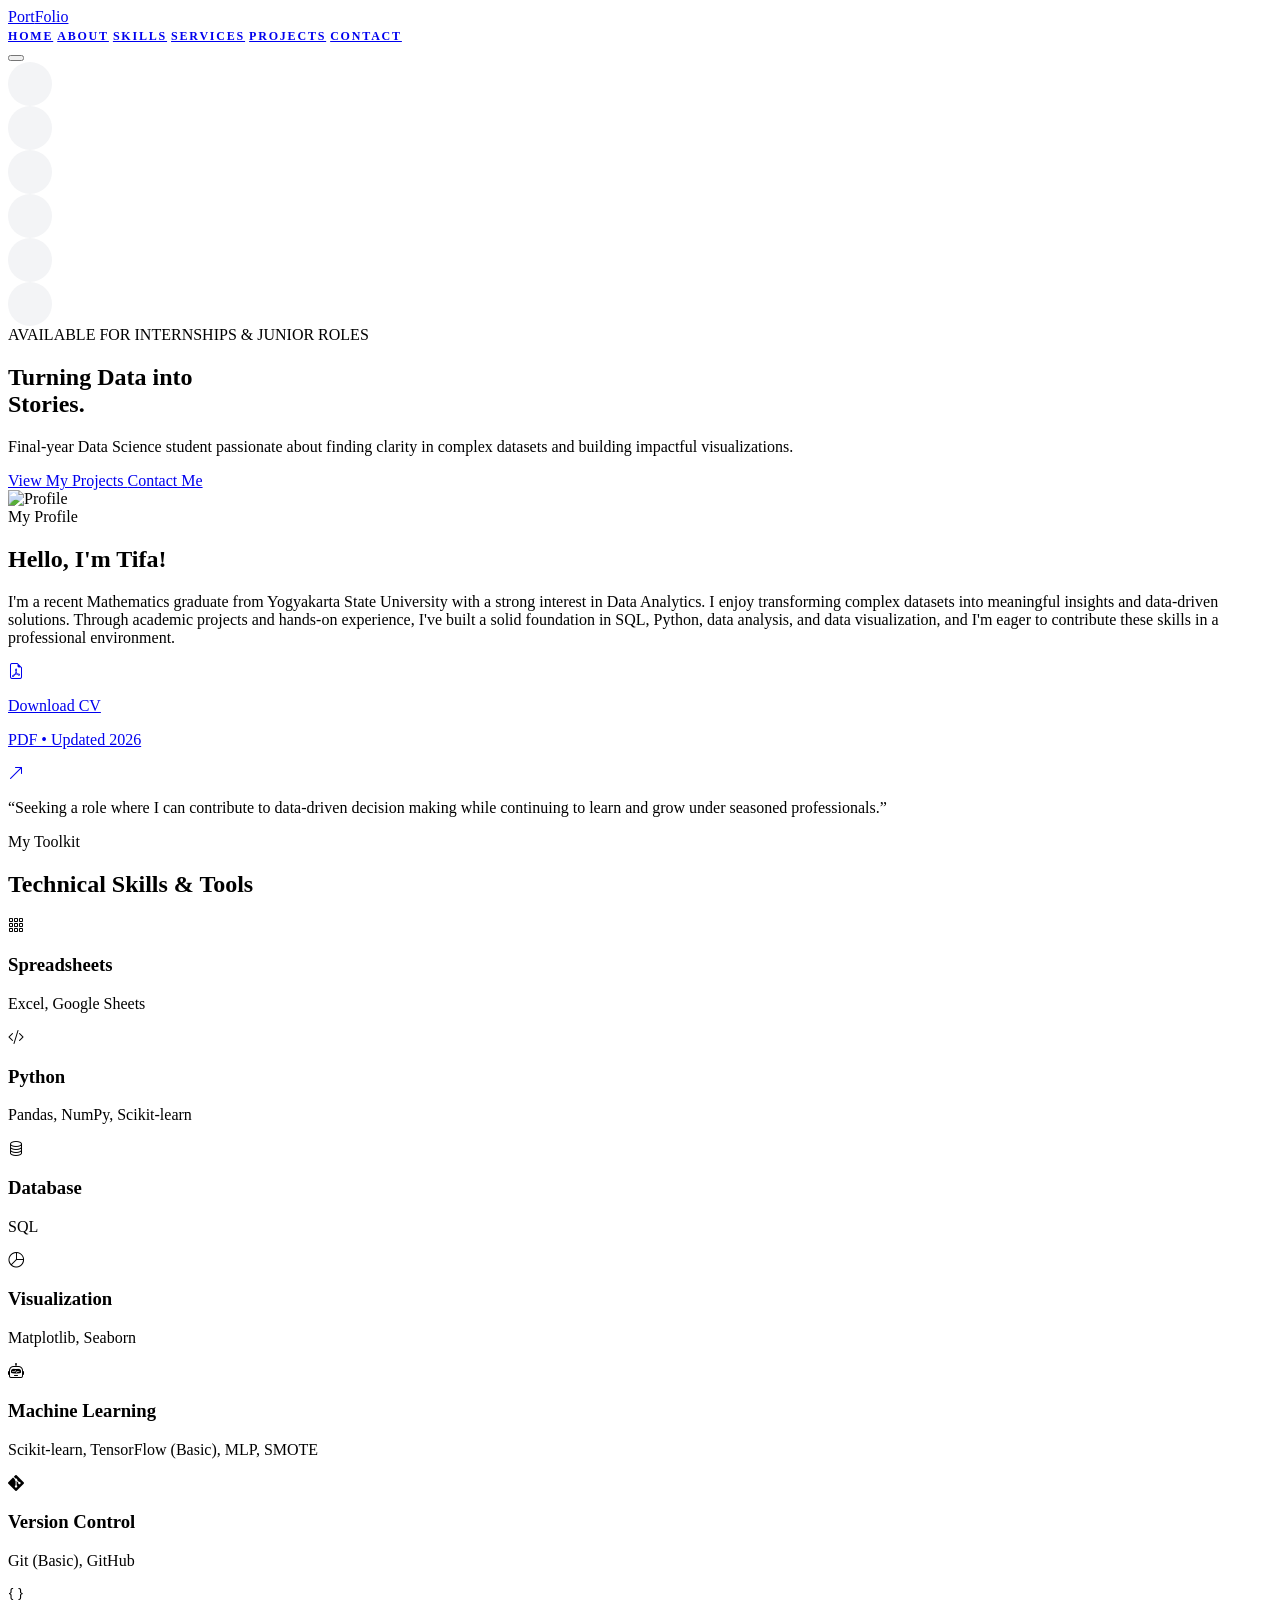
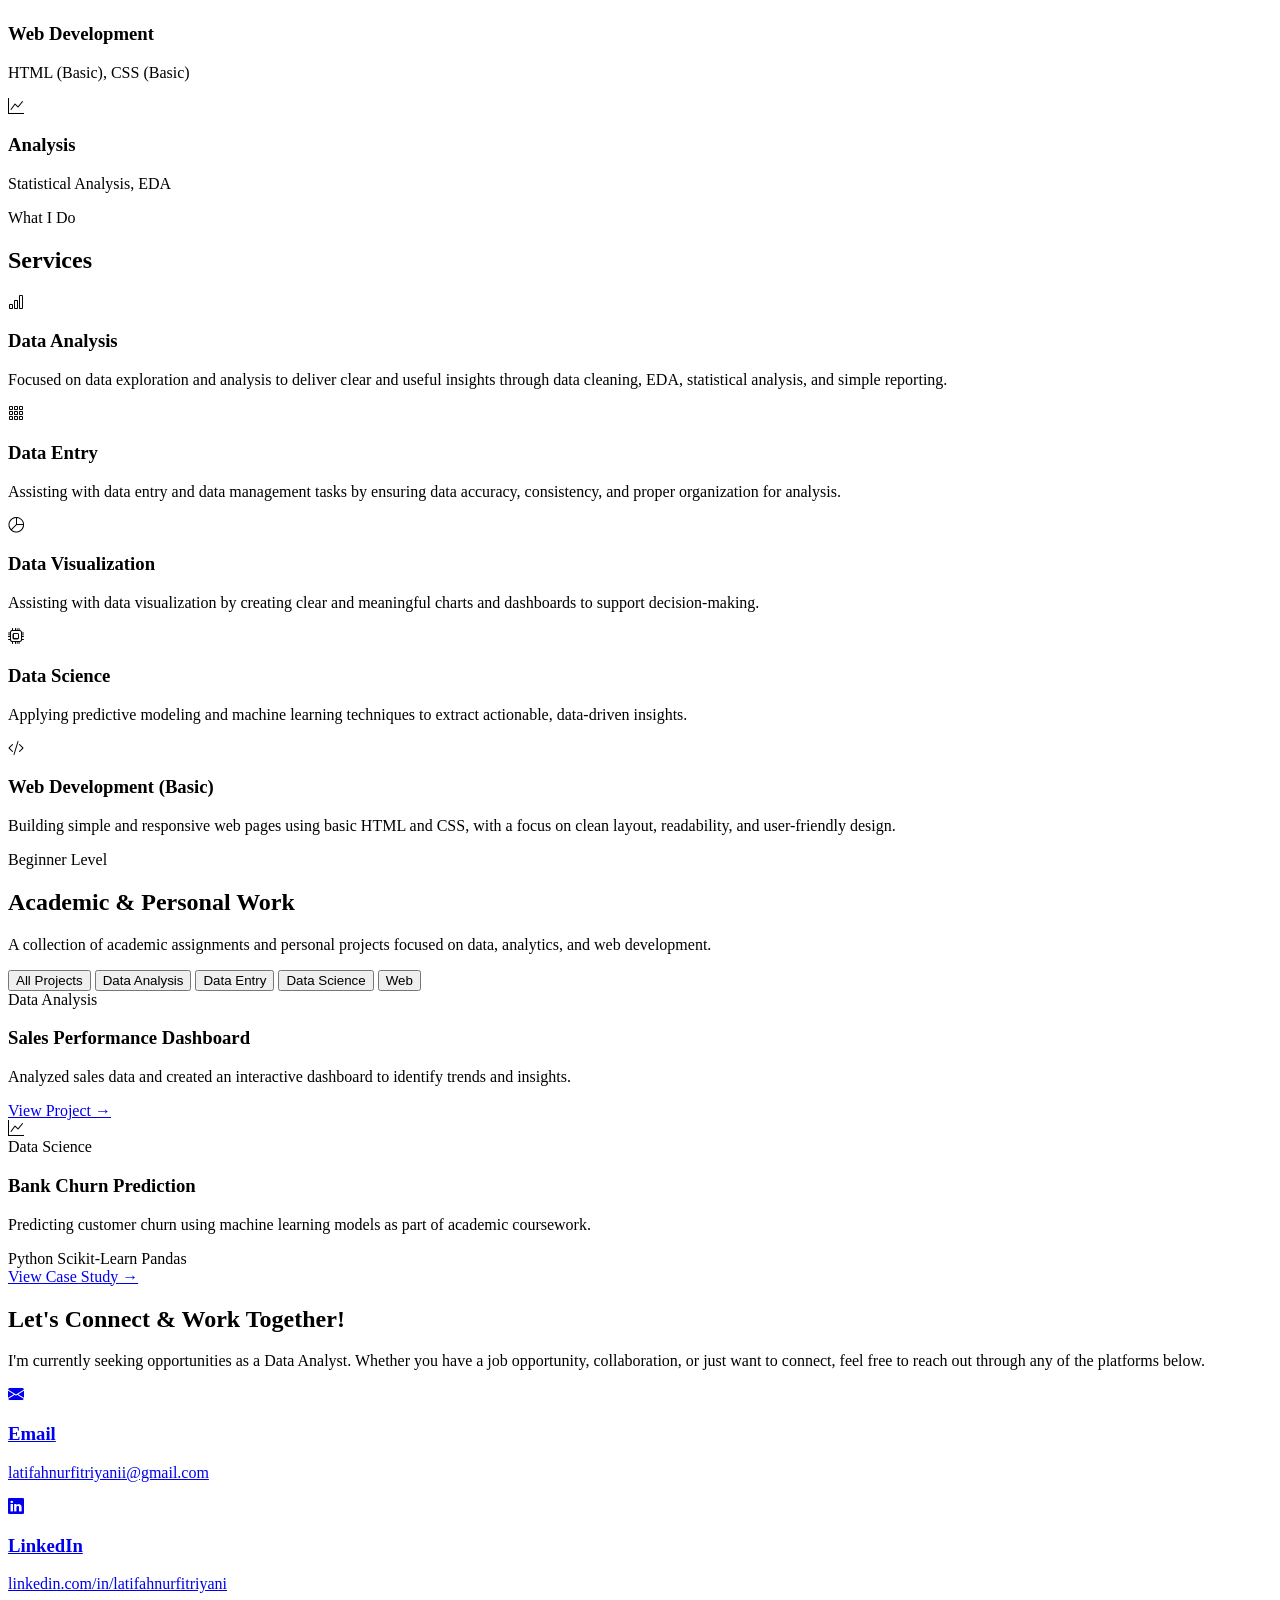
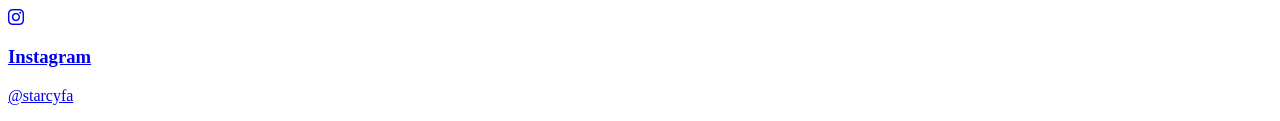
==== commit ffcecda4: "Update portfolio website" ====
--- a/index.html
+++ b/index.html
@@ -2,7 +2,7 @@
 <html lang="en">
 <head>
   <meta charset="UTF-8" />
-  <title>Datafolio</title>
+  <title>Portfolio</title>
   <meta name="viewport" content="width=device-width, initial-scale=1.0" />
 
   <!-- Tailwind CDN -->
@@ -40,7 +40,7 @@
 
     <!-- Logo -->
     <a href="#home" class="text-2xl font-black italic uppercase tracking-tight">
-      Data<span class="text-secondary">Folio</span>
+      Port<span class="text-secondary">Folio</span>
     </a>
 
     <!-- Desktop Menu -->
@@ -76,7 +76,7 @@
 
 <!-- ================= SECTIONS ================= -->
 <!-- ================= HERO SECTION ================= -->
-<section id="home" class="min-h-screen flex flex-col justify-center items-center text-center px-6 pt-24">
+<section id="home" class="min-h-[80vh] flex flex-col justify-center items-center text-center px-6 pt-24">
 
   <span class="mb-6 inline-block bg-purple-100 text-secondary
                text-xs font-bold tracking-widest px-5 py-2 rounded-full">
@@ -131,54 +131,47 @@
     <!-- ===== RIGHT : CONTENT ===== -->
     <div>
       <span class="text-xs font-bold tracking-widest text-secondary uppercase">
-        The Student Profile
+        My Profile
       </span>
 
       <h2 class="mt-4 text-4xl font-extrabold leading-tight">
-        Bridging Academic Theory with <br />
-        Practical Insight.
+        Hello, I'm Tifa!
       </h2>
 
-      <p class="mt-6 text-gray-600 leading-relaxed">
-        Hi, I'm an aspiring Data Analyst currently in my final year of study.
-        My journey has been driven by a curiosity for what lies beneath raw
-        numbers. I've spent my time at university mastering SQL, Python, and
-        the art of data handling to turn chaotic data into actionable strategies.
+      <p class="mt-4 text-gray-600 leading-relaxed text-justify">
+        I'm a recent Mathematics graduate from Yogyakarta State University with a
+        strong interest in Data Analytics. I enjoy transforming complex datasets into
+        meaningful insights and data-driven solutions. Through academic projects and
+        hands-on experience, I've built a solid foundation in SQL, Python, data
+        analysis, and data visualization, and I'm eager to contribute these skills in
+        a professional environment.
       </p>
 
-      <!-- ===== IDENTITY INFO ===== -->
-      <div class="mt-8 grid grid-cols-1 sm:grid-cols-2 gap-4 text-sm">
-        <div><span class="font-semibold">Name:</span> Latifah Nurfitriyani</div>
-        <div><span class="font-semibold">Status:</span> Final-Year Undergraduate Student (Mathematics)</div>
-        <div><span class="font-semibold">University:</span> Yogyakarta State University</div>
-        <div><span class="font-semibold">City:</span> Yogyakarta, Indonesia</div>
-      </div>
-
       <!-- ===== STATS ===== -->
-      <div class="mt-10 flex gap-8">
-        <div class="flex items-center gap-3">
-          <div class="w-12 h-12 flex items-center justify-center rounded-xl bg-purple-100 text-secondary font-bold">
-            <i class="bi bi-mortarboard"></i>
-          </div>
-          <div>
-            <p class="font-bold">2026</p>
-            <p class="text-xs text-gray-500">Expected to Graduate</p>
-          </div>
-        </div>
-
-        <div class="flex items-center gap-3">
-          <div class="w-12 h-12 flex items-center justify-center rounded-xl bg-purple-100 text-secondary font-bold">
-            <i class="bi bi-layers"></i>
-          </div>
-          <div>
-            <p class="font-bold">10+</p>
-            <p class="text-xs text-gray-500">Course Projects</p>
-          </div>
-        </div>
-      </div>
+<div class="mt-5 flex justify-center md:justify-start">
+  <a href="assets/files/CV_Latifah Nurfitriyani.pdf"
+    download="Latifah_Nurfitriyani_CV.pdf"
+    class="flex items-center justify-between w-72 px-4 py-3 bg-white border border-purple-200 rounded-xl shadow-sm hover:shadow-md hover:-translate-y-1 transition-all duration-300">
+
+    <div class="flex items-center gap-3">
+      <div class="w-10 h-10 flex items-center justify-center rounded-lg bg-purple-100 text-secondary">
+        <i class="bi bi-file-earmark-pdf text-lg"></i>
+      </div>
+
+      <div>
+        <p class="font-semibold text-base text-primary">Download CV</p>
+        <p class="text-xs text-gray-500">PDF • Updated 2026</p>
+      </div>
+    </div>
+
+    <i class="bi bi-arrow-up-right text-base text-secondary"></i>
+
+  </a>
+</div>
+
 
       <!-- ===== QUOTE ===== -->
-      <p class="mt-8 italic text-gray-500 text-sm max-w-xl">
+      <p class="mt-4 italic text-gray-500 text-sm max-w-xl">
         “Seeking a role where I can contribute to data-driven decision making
         while continuing to learn and grow under seasoned professionals.”
       </p>
@@ -188,7 +181,7 @@
 </section>
 
 <!-- ================= SKILLS ================= -->
-<section id="skills" class="min-h-screen bg-white px-6 py-32">
+<section id="skills" class="min-h-[80vh]" bg-white px-6 py-32">
   <div class="max-w-7xl mx-auto">
 
     <!-- Title -->
@@ -401,7 +394,7 @@
 </section>
 
 <!-- ================= PROJECTS ================= -->
-<section id="projects" class="min-h-screen px-6 py-32">
+<section id="projects" class="min-h-[80vh]" px-6 py-32">
 
   <!-- Title -->
   <div class="max-w-7xl mx-auto text-center mb-16">
@@ -505,8 +498,92 @@
 </section>
 
 
-<section id="contact" class="min-h-screen flex items-center justify-center bg-gray-50">
-  <h1 class="text-6xl font-bold">Contact</h1>
+<!-- ================= CONTACT ================= -->
+<section id="contact" class="min-h-screen flex items-center bg-gray-50">
+  <div class="max-w-6xl mx-auto px-6 w-full">
+
+    <div class="text-center mb-12">
+      <h2 class="text-4xl md:text-5xl font-bold text-primary">
+        Let's Connect & Work Together!
+      </h2>
+
+      <p class="mt-4 text-gray-600 max-w-2xl mx-auto">
+        I'm currently seeking opportunities as a Data Analyst. Whether you have
+        a job opportunity, collaboration, or just want to connect, feel free to
+        reach out through any of the platforms below.
+      </p>
+    </div>
+
+    <div class="grid md:grid-cols-3 gap-6">
+
+      <!-- Email -->
+      <a href="mailto:latifahnurfitriyanii@gmail.com"
+        class="bg-white rounded-2xl p-6 shadow-sm border border-gray-100 hover:shadow-md hover:-translate-y-1 transition-all duration-300">
+
+        <div class="flex items-center gap-4">
+
+          <div class="w-12 h-12 flex items-center justify-center rounded-xl bg-purple-100 text-secondary flex-shrink-0">
+            <i class="bi bi-envelope-fill text-xl"></i>
+          </div>
+
+          <div>
+            <h3 class="font-semibold text-lg text-primary">Email</h3>
+            <p class="text-sm text-gray-500">
+              latifahnurfitriyanii@gmail.com
+            </p>
+          </div>
+
+        </div>
+
+      </a>
+
+      <!-- LinkedIn -->
+      <a href="https://linkedin.com/in/latifahnurfitriyani"
+        target="_blank"
+        class="bg-white rounded-2xl p-6 shadow-sm border border-gray-100 hover:shadow-md hover:-translate-y-1 transition-all duration-300">
+
+        <div class="flex items-center gap-4">
+
+          <div class="w-12 h-12 flex items-center justify-center rounded-xl bg-purple-100 text-secondary flex-shrink-0">
+            <i class="bi bi-linkedin text-xl"></i>
+          </div>
+
+          <div>
+            <h3 class="font-semibold text-lg text-primary">LinkedIn</h3>
+            <p class="text-sm text-gray-500">
+              linkedin.com/in/latifahnurfitriyani
+            </p>
+          </div>
+
+        </div>
+
+      </a>
+
+      <!-- Instagram -->
+      <a href="https://instagram.com/starcyfa"
+        target="_blank"
+        class="bg-white rounded-2xl p-6 shadow-sm border border-gray-100 hover:shadow-md hover:-translate-y-1 transition-all duration-300">
+
+        <div class="flex items-center gap-4">
+
+          <div class="w-12 h-12 flex items-center justify-center rounded-xl bg-purple-100 text-secondary flex-shrink-0">
+            <i class="bi bi-instagram text-xl"></i>
+          </div>
+
+          <div>
+            <h3 class="font-semibold text-lg text-primary">Instagram</h3>
+            <p class="text-sm text-gray-500">
+              @starcyfa
+            </p>
+          </div>
+
+        </div>
+
+      </a>
+
+    </div>
+
+  </div>
 </section>
 
 <!-- ================= SCRIPT ================= -->
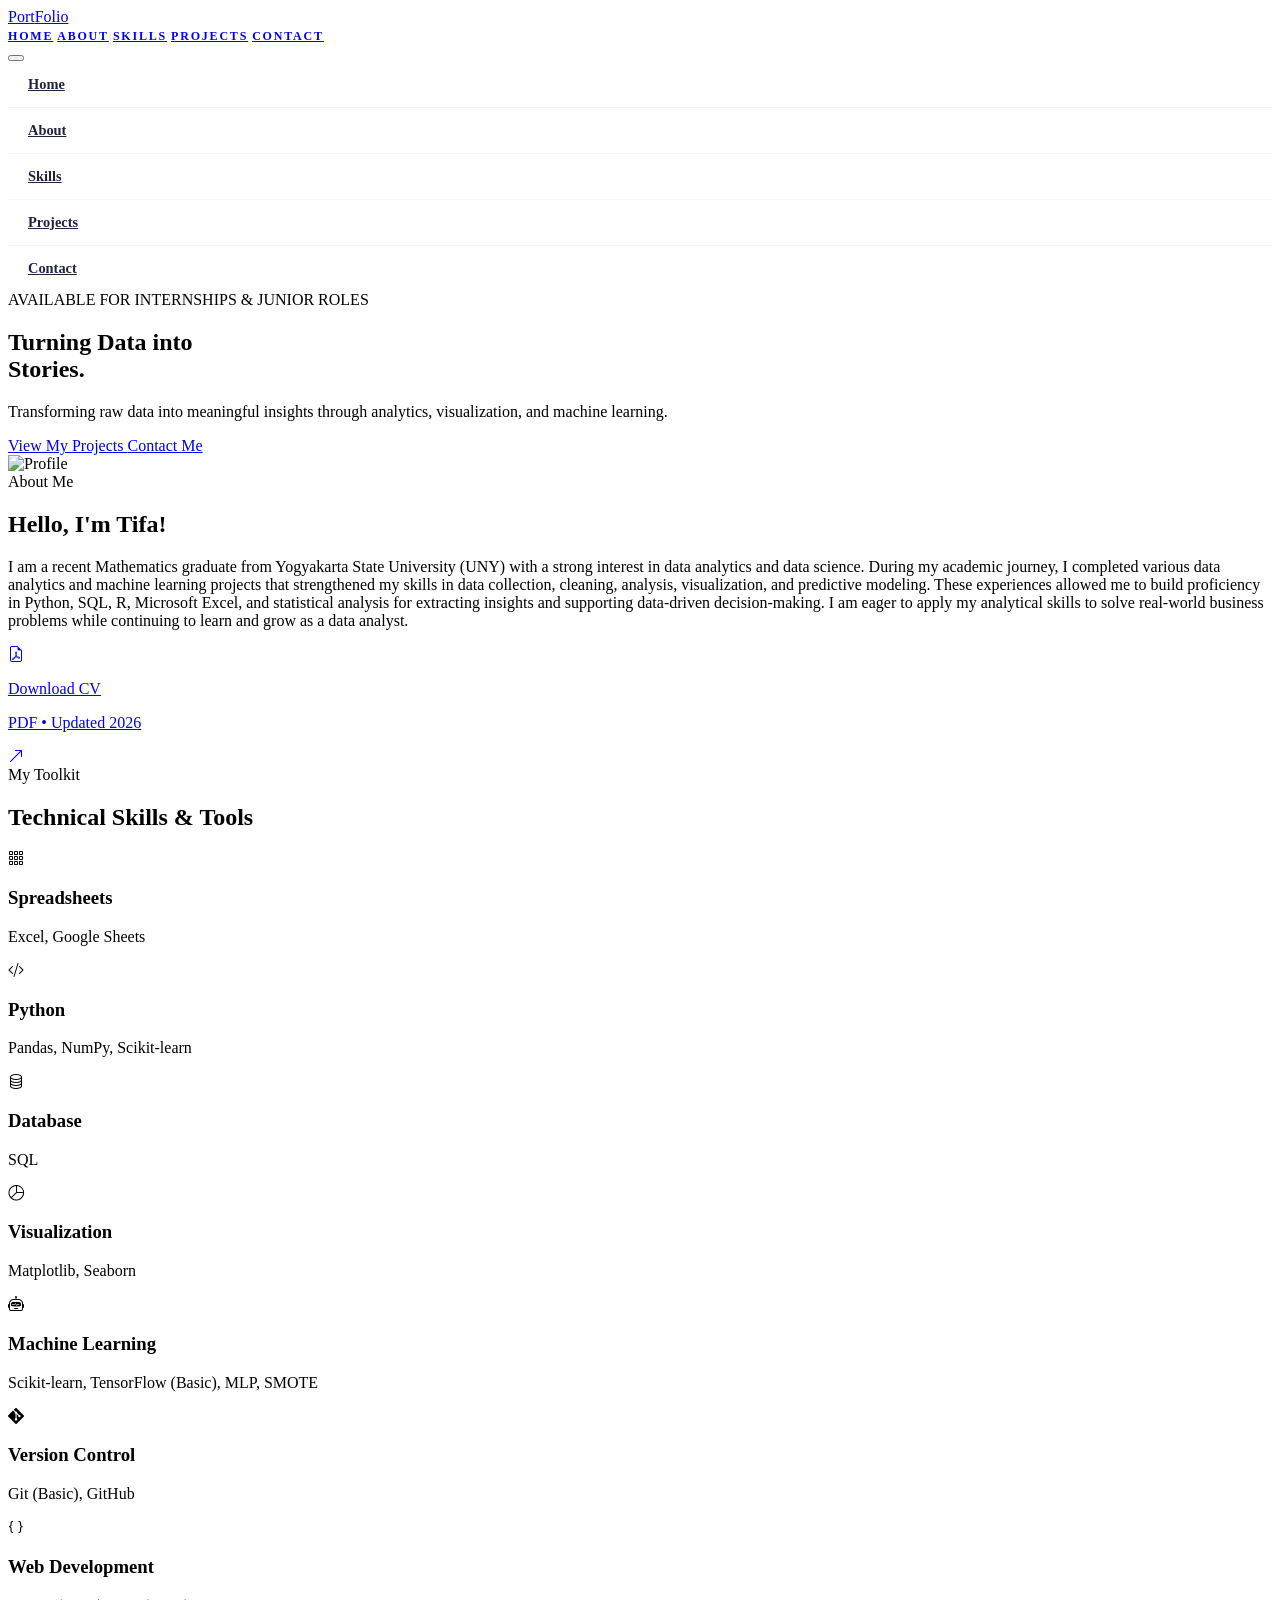
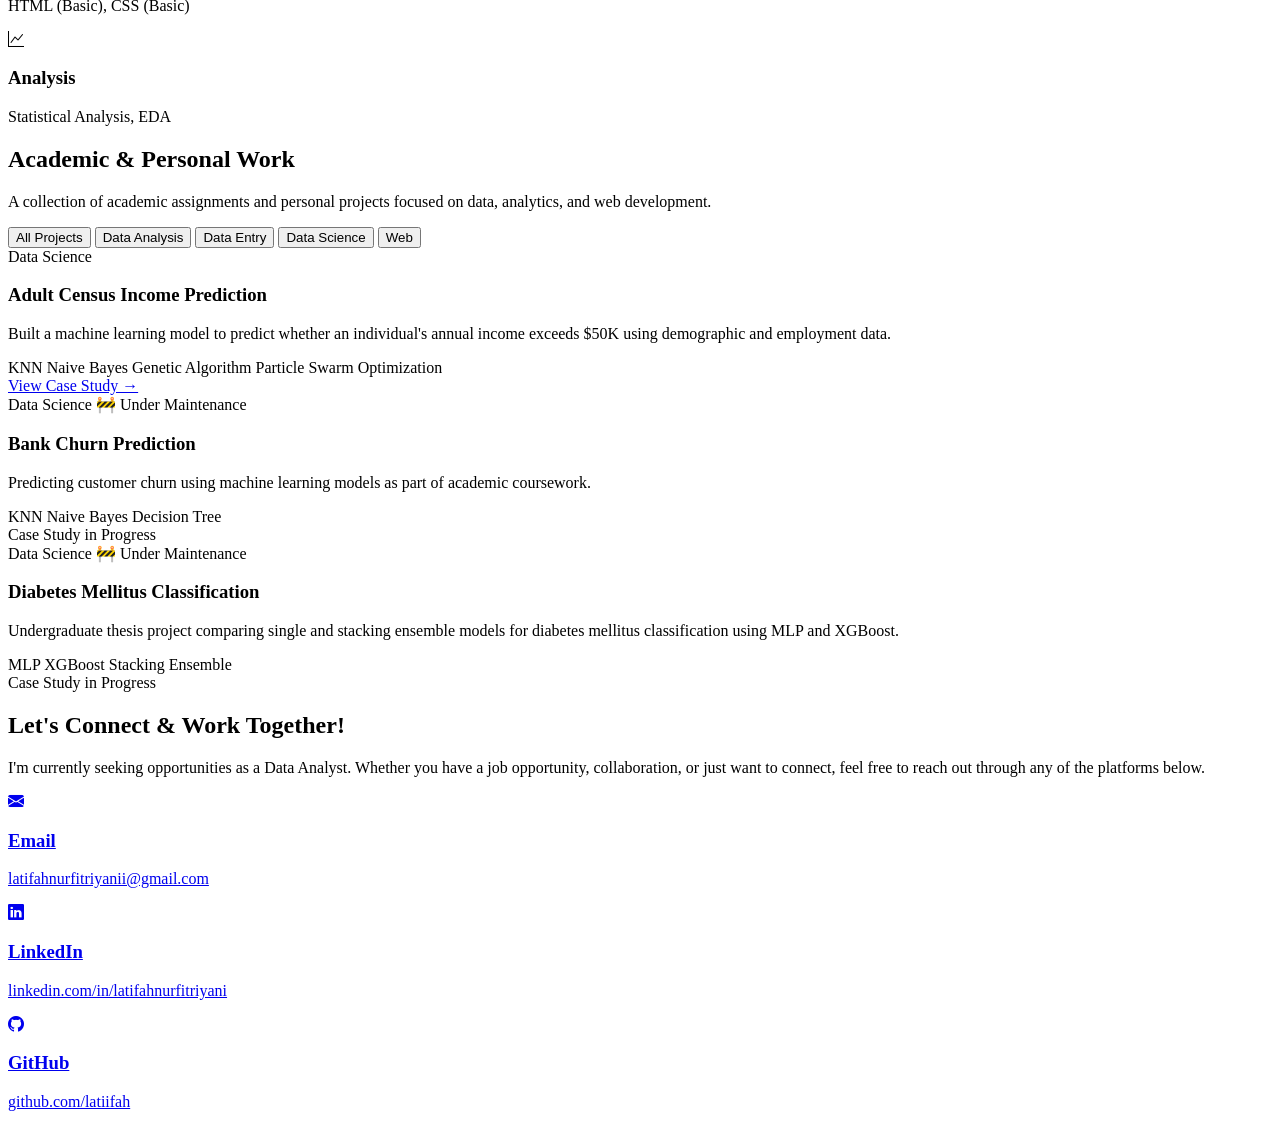
==== commit 0ed58b02: "Update portfolio website" ====
--- a/index.html
+++ b/index.html
@@ -8,7 +8,7 @@
   <!-- Tailwind CDN -->
   <script src="https://cdn.tailwindcss.com"></script>
 
-  <!-- Tailwind Config (warna biar mirip desain) -->
+  <!-- Tailwind Config -->
   <script>
     tailwind.config = {
       theme: {
@@ -48,31 +48,31 @@
       <a href="#home" class="nav-link">Home</a>
       <a href="#about" class="nav-link">About</a>
       <a href="#skills" class="nav-link">Skills</a>
-      <a href="#services" class="nav-link">Services</a>
       <a href="#projects" class="nav-link">Projects</a>
       <a href="#contact" class="nav-link">Contact</a>
     </div>
 
-    <!-- Mobile Button -->
-    <button id="menuToggle" class="md:hidden p-2">
-      <i data-lucide="menu"></i>
-    </button>
+    <!-- Mobile -->
+    <div class="relative md:hidden">
+
+      <button id="menuToggle" class="p-2">
+          <i id="menuIcon" data-lucide="menu"></i>
+      </button>
+
+      <div
+        id="mobileMenu"
+        class="hidden absolute right-0 top-12 w-56 bg-white rounded-2xl shadow-2xl border border-purple-100 overflow-hidden">
+        
+        <a href="#home" class="mobile-menu-item">Home</a>
+        <a href="#about" class="mobile-menu-item">About</a>
+        <a href="#skills" class="mobile-menu-item">Skills</a>
+        <a href="#projects" class="mobile-menu-item">Projects</a>
+        <a href="#contact" class="mobile-menu-item">Contact</a>
+
+      </div>
+    </div>
   </div>
 </nav>
-
-<!-- ============ MOBILE DOCK ============ -->
-<div id="mobileDock"
-  class="fixed bottom-6 left-1/2 -translate-x-1/2 z-50 hidden
-         bg-white/90 backdrop-blur-md p-3 rounded-full shadow-xl
-         border border-accent/30 space-x-3">
-
-  <a href="#home" class="mobile-link"><i data-lucide="home"></i></a>
-  <a href="#about" class="mobile-link"><i data-lucide="user"></i></a>
-  <a href="#skills" class="mobile-link"><i data-lucide="code-2"></i></a>
-  <a href="#projects" class="mobile-link"><i data-lucide="image"></i></a>
-  <a href="#services" class="mobile-link"><i data-lucide="database"></i></a>
-  <a href="#contact" class="mobile-link"><i data-lucide="mail"></i></a>
-</div>
 
 <!-- ================= SECTIONS ================= -->
 <!-- ================= HERO SECTION ================= -->
@@ -89,8 +89,7 @@
   </h1>
 
   <p class="mt-6 max-w-2xl text-gray-500 text-lg">
-    Final-year Data Science student passionate about finding clarity in
-    complex datasets and building impactful visualizations.
+    Transforming raw data into meaningful insights through analytics, visualization, and machine learning.
   </p>
 
   <div class="mt-10 flex gap-4">
@@ -122,7 +121,7 @@
 
       <!-- image -->
       <img
-        src="https://images.unsplash.com/photo-1603415526960-f7e0328f4c0c"
+        src="assets/img/profile.jpg"
         alt="Profile"
         class="relative w-[300px] h-[400px] object-cover rounded-3xl border-8 border-white shadow-xl"
       />
@@ -131,7 +130,7 @@
     <!-- ===== RIGHT : CONTENT ===== -->
     <div>
       <span class="text-xs font-bold tracking-widest text-secondary uppercase">
-        My Profile
+        About Me
       </span>
 
       <h2 class="mt-4 text-4xl font-extrabold leading-tight">
@@ -139,50 +138,43 @@
       </h2>
 
       <p class="mt-4 text-gray-600 leading-relaxed text-justify">
-        I'm a recent Mathematics graduate from Yogyakarta State University with a
-        strong interest in Data Analytics. I enjoy transforming complex datasets into
-        meaningful insights and data-driven solutions. Through academic projects and
-        hands-on experience, I've built a solid foundation in SQL, Python, data
-        analysis, and data visualization, and I'm eager to contribute these skills in
-        a professional environment.
+        I am a recent Mathematics graduate from Yogyakarta State University (UNY)
+        with a strong interest in data analytics and data science. During my academic journey,
+        I completed various data analytics and machine learning projects that strengthened my 
+        skills in data collection, cleaning, analysis, visualization, and predictive modeling. 
+        These experiences allowed me to build proficiency in Python, SQL, R, Microsoft Excel, 
+        and statistical analysis for extracting insights and supporting data-driven decision-making. 
+        I am eager to apply my analytical skills to solve real-world business problems while continuing 
+        to learn and grow as a data analyst.
       </p>
 
       <!-- ===== STATS ===== -->
-<div class="mt-5 flex justify-center md:justify-start">
-  <a href="assets/files/CV_Latifah Nurfitriyani.pdf"
-    download="Latifah_Nurfitriyani_CV.pdf"
-    class="flex items-center justify-between w-72 px-4 py-3 bg-white border border-purple-200 rounded-xl shadow-sm hover:shadow-md hover:-translate-y-1 transition-all duration-300">
-
-    <div class="flex items-center gap-3">
-      <div class="w-10 h-10 flex items-center justify-center rounded-lg bg-purple-100 text-secondary">
-        <i class="bi bi-file-earmark-pdf text-lg"></i>
-      </div>
-
-      <div>
-        <p class="font-semibold text-base text-primary">Download CV</p>
-        <p class="text-xs text-gray-500">PDF • Updated 2026</p>
-      </div>
-    </div>
-
-    <i class="bi bi-arrow-up-right text-base text-secondary"></i>
-
-  </a>
-</div>
-
-
-      <!-- ===== QUOTE ===== -->
-      <p class="mt-4 italic text-gray-500 text-sm max-w-xl">
-        “Seeking a role where I can contribute to data-driven decision making
-        while continuing to learn and grow under seasoned professionals.”
-      </p>
-    </div>
-
+      <div class="mt-5 flex justify-center md:justify-start">
+        <a href="assets/files/CV_Latifah Nurfitriyani.pdf"
+          download="Latifah_Nurfitriyani_CV.pdf"
+          class="flex items-center justify-between w-72 px-4 py-3 bg-white border border-purple-200 rounded-xl shadow-sm hover:shadow-md hover:-translate-y-1 transition-all duration-300">
+
+          <div class="flex items-center gap-3">
+            <div class="w-10 h-10 flex items-center justify-center rounded-lg bg-purple-100 text-secondary">
+              <i class="bi bi-file-earmark-pdf text-lg"></i>
+            </div>
+
+            <div>
+              <p class="font-semibold text-base text-primary">Download CV</p>
+              <p class="text-xs text-gray-500">PDF • Updated 2026</p>
+            </div>
+          </div>
+
+          <i class="bi bi-arrow-up-right text-base text-secondary"></i>
+
+        </a>
+      </div>
   </div>
 </section>
 
 <!-- ================= SKILLS ================= -->
-<section id="skills" class="min-h-[80vh]" bg-white px-6 py-32">
-  <div class="max-w-7xl mx-auto">
+<section id="skills" class="py-24 bg-gray-50">
+  <div class="max-w-7xl mx-auto px-6">
 
     <!-- Title -->
     <div class="text-center mb-20">
@@ -295,106 +287,10 @@
   </div>
 </section>
 
-<!-- ================= SERVICES ================= -->
-<section id="services" class="py-24 bg-gray-50">
+
+<!-- ================= PROJECTS ================= -->
+<section id="projects" class="py-24 bg-gray-50">
   <div class="max-w-7xl mx-auto px-6">
-
-    <!-- Title -->
-    <div class="text-center mb-16">
-      <span class="text-xs font-bold tracking-widest text-secondary uppercase">
-        What I Do
-      </span>
-      <h2 class="text-4xl md:text-5xl font-extrabold mt-3">
-        Services
-      </h2>
-    </div>
-
-    <!-- Cards -->
-    <div class="grid grid-cols-1 md:grid-cols-2 lg:grid-cols-3 gap-10">
-
-      <!-- Card 1 -->
-      <div class="bg-white rounded-3xl p-10 text-center shadow-sm
-                  hover:shadow-xl transition duration-300">
-        <div class="w-20 h-20 mx-auto mb-6 flex items-center justify-center
-                    rounded-3xl bg-cyan-100 text-cyan-500 text-3xl">
-          <i class="bi bi-bar-chart"></i>
-        </div>
-        <h3 class="text-xl font-bold mb-4">Data Analysis</h3>
-        <p class="text-gray-600 text-sm leading-relaxed">
-          Focused on data exploration and analysis to deliver clear and useful
-          insights through data cleaning, EDA, statistical analysis, and
-          simple reporting.
-        </p>
-      </div>
-
-      <!-- Card 2 -->
-      <div class="bg-white rounded-3xl p-10 text-center shadow-sm
-                  hover:shadow-xl transition duration-300">
-        <div class="w-20 h-20 mx-auto mb-6 flex items-center justify-center
-                    rounded-3xl bg-orange-100 text-orange-500 text-3xl">
-          <i class="bi bi-grid-3x3-gap"></i>
-        </div>
-        <h3 class="text-xl font-bold mb-4">Data Entry</h3>
-        <p class="text-gray-600 text-sm leading-relaxed">
-          Assisting with data entry and data management tasks by ensuring
-          data accuracy, consistency, and proper organization for analysis.
-        </p>
-      </div>
-
-      <!-- Card 3 -->
-      <div class="bg-white rounded-3xl p-10 text-center shadow-sm
-                  hover:shadow-xl transition duration-300">
-        <div class="w-20 h-20 mx-auto mb-6 flex items-center justify-center
-                    rounded-3xl bg-emerald-100 text-emerald-500 text-3xl">
-          <i class="bi bi-pie-chart"></i>
-        </div>
-        <h3 class="text-xl font-bold mb-4">Data Visualization</h3>
-        <p class="text-gray-600 text-sm leading-relaxed">
-          Assisting with data visualization by creating clear and meaningful charts and dashboards to support decision-making.
-        </p>
-      </div>
-
-      <!-- Card 4 -->
-      <div class="bg-white rounded-3xl p-10 text-center shadow-sm
-                  hover:shadow-xl transition duration-300">
-        <div class="w-20 h-20 mx-auto mb-6 flex items-center justify-center
-                    rounded-3xl bg-red-100 text-red-500 text-3xl">
-          <i class="bi bi-cpu"></i>
-        </div>
-        <h3 class="text-xl font-bold mb-4">Data Science</h3>
-        <p class="text-gray-600 text-sm leading-relaxed">
-          Applying predictive modeling and machine learning techniques to
-          extract actionable, data-driven insights.
-        </p>
-      </div>
-
-      <!-- Card: Web Development (Basic) -->
-      <div class="bg-white rounded-3xl p-10 text-center shadow-sm
-                  hover:shadow-xl transition duration-300">
-        <div class="w-20 h-20 mx-auto mb-6 flex items-center justify-center
-                    rounded-3xl bg-purple-100 text-purple-500 text-3xl">
-          <i class="bi bi-code-slash"></i>
-        </div>
-
-        <h3 class="text-xl font-bold mb-4">Web Development (Basic)</h3>
-
-        <p class="text-gray-600 text-sm leading-relaxed">
-          Building simple and responsive web pages using basic HTML and CSS,
-          with a focus on clean layout, readability, and user-friendly design.
-        </p>
-
-        <span class="inline-block mt-4 text-xs font-semibold
-             bg-purple-100 text-purple-600 px-4 py-1 rounded-full">
-          Beginner Level
-        </span>
-
-      </div>
-    </div>
-  </div>
-</section>
-
-<!-- ================= PROJECTS ================= -->
-<section id="projects" class="min-h-[80vh]" px-6 py-32">
 
   <!-- Title -->
   <div class="max-w-7xl mx-auto text-center mb-16">
@@ -407,21 +303,26 @@
     </p>
   </div>
 
-  <!-- Filter Buttons (visual only dulu) -->
+  <!-- Filter Buttons -->
   <div class="flex flex-wrap justify-center gap-4 mb-16">
-    <button class="px-6 py-2 rounded-full text-sm font-semibold bg-primary text-white">
+    <button class="filter-btn px-6 py-2 rounded-full text-sm font-semibold bg-gray-100 text-gray-600 hover:bg-gray-200 transition"
+    data-filter="all">
       All Projects
     </button>
-    <button class="px-6 py-2 rounded-full text-sm font-semibold bg-gray-100 text-gray-600 hover:bg-gray-200 transition">
+    <button class="filter-btn px-6 py-2 rounded-full text-sm font-semibold bg-gray-100 text-gray-600 hover:bg-gray-200 transition"
+    data-filter="dataanalysis">
       Data Analysis
     </button>
-    <button class="px-6 py-2 rounded-full text-sm font-semibold bg-gray-100 text-gray-600 hover:bg-gray-200 transition">
+    <button class="filter-btn px-6 py-2 rounded-full text-sm font-semibold bg-gray-100 text-gray-600 hover:bg-gray-200 transition"
+    data-filter="dataentry">
       Data Entry
     </button>
-    <button class="px-6 py-2 rounded-full text-sm font-semibold bg-gray-100 text-gray-600 hover:bg-gray-200 transition">
+    <button class="filter-btn px-6 py-2 rounded-full text-sm font-semibold bg-gray-100 text-gray-600 hover:bg-gray-200 transition"
+    data-filter="datascience">
       Data Science
     </button>
-    <button class="px-6 py-2 rounded-full text-sm font-semibold bg-gray-100 text-gray-600 hover:bg-gray-200 transition">
+    <button class="filter-btn px-6 py-2 rounded-full text-sm font-semibold bg-gray-100 text-gray-600 hover:bg-gray-200 transition"
+    data-filter="web">
       Web
     </button>
   </div>
@@ -429,44 +330,76 @@
   <!-- Projects Grid -->
   <div class="max-w-7xl mx-auto grid grid-cols-1 md:grid-cols-2 lg:grid-cols-3 gap-10">
 
-    <!-- Project Card 1 -->
-    <div class="bg-white rounded-3xl overflow-hidden shadow-sm hover:shadow-xl transition">
-      <div class="h-48 bg-gray-100"></div>
+    <!-- Project Card 1-->
+    <div class="project-card bg-white rounded-3xl overflow-hidden shadow-sm hover:shadow-xl transition"
+    data-category="datascience">
+
+      <!-- Nanti diganti gambar cover -->
+      <div class="h-48 bg-gradient-to-br from-[#F8F5FD] to-[#ECE4FA] flex items-center justify-center">
+
+          <i data-lucide="chart-column"
+            class="w-20 h-20 text-[#917FB3]"></i>
+      </div>
 
       <div class="p-6">
-        <span class="text-xs font-semibold text-secondary uppercase">
-          Data Analysis
-        </span>
-
-        <h3 class="text-lg font-bold mt-2 mb-2">
-          Sales Performance Dashboard
-        </h3>
-
-        <p class="text-sm text-gray-600 mb-4">
-          Analyzed sales data and created an interactive dashboard
-          to identify trends and insights.
-        </p>
-
-        <a href="#" class="text-sm font-semibold text-primary hover:underline">
-          View Project →
-        </a>
-      </div>
-    </div>
-
-    <!-- Project Card 2 -->
-    <div class="bg-white rounded-3xl overflow-hidden shadow-sm hover:shadow-xl transition">
-      <div class="h-48 bg-gray-50 flex items-center justify-center">
-        <div class="w-20 h-20 rounded-2xl bg-purple-100 flex items-center justify-center">
-         <i class="bi bi-graph-up text-4xl text-secondary"></i>
-        </div>
-      </div>
-
-      <div class="p-6">
+
         <span class="text-xs font-semibold text-secondary uppercase">
           Data Science
         </span>
 
         <h3 class="text-lg font-bold mt-2 mb-2">
+          Adult Census Income Prediction
+        </h3>
+
+        <p class="text-sm text-gray-600 mb-4">
+          Built a machine learning model to predict whether an individual's annual income exceeds $50K using demographic and employment data.
+        </p>
+
+        <div class="flex flex-wrap gap-2 mb-4">
+          <span class="px-3 py-1 text-xs font-semibold rounded-full bg-purple-100 text-secondary">
+            KNN
+          </span>
+          <span class="px-3 py-1 text-xs font-semibold rounded-full bg-blue-100 text-blue-600">
+            Naive Bayes
+          </span>
+          <span class="px-3 py-1 text-xs font-semibold rounded-full bg-green-100 text-green-600">
+            Genetic Algorithm
+          </span>
+          <span class="px-3 py-1 text-xs font-semibold rounded-full bg-gray-100 text-purple-600">
+            Particle Swarm Optimization
+          </span>
+        </div>
+
+        <a href="projects/adult-census-income/index.html"
+          class="text-sm font-semibold text-primary hover:underline">
+          View Case Study →
+        </a>
+
+      </div>
+    </div>
+
+    <!-- Project Card 2 -->
+    <div class="project-card bg-white rounded-3xl overflow-hidden shadow-sm hover:shadow-xl transition"
+    data-category="datascience">
+
+      <!-- Nanti diganti gambar cover -->
+      <div class="h-48 bg-gradient-to-br from-[#F8F5FD] to-[#ECE4FA] flex items-center justify-center">
+
+          <i data-lucide="building-2"
+            class="w-20 h-20 text-[#917FB3]"></i>
+      </div>
+
+      <div class="p-6">
+
+        <span class="text-xs font-semibold text-secondary uppercase">
+          Data Science
+        </span>
+
+        <span class="px-3 py-1 text-[10px] font-semibold rounded-full bg-amber-100 text-amber-700">
+          🚧 Under Maintenance
+        </span>
+
+        <h3 class="text-lg font-bold mt-2 mb-2">
           Bank Churn Prediction
         </h3>
 
@@ -477,20 +410,69 @@
 
         <div class="flex flex-wrap gap-2 mb-4">
           <span class="px-3 py-1 text-xs font-semibold rounded-full bg-purple-100 text-secondary">
-            Python
+            KNN
           </span>
           <span class="px-3 py-1 text-xs font-semibold rounded-full bg-blue-100 text-blue-600">
-            Scikit-Learn
+            Naive Bayes
           </span>
           <span class="px-3 py-1 text-xs font-semibold rounded-full bg-green-100 text-green-600">
-            Pandas
-          </span>
-        </div>
-
-        <a href="projects/bank-customer-churn/index.html"
-           class="text-sm font-semibold text-primary hover:underline">
-          View Case Study →
-        </a>
+            Decision Tree
+          </span>
+        </div>
+
+        <span
+          class="inline-flex items-center text-sm font-semibold text-gray-400 cursor-not-allowed">
+          Case Study in Progress
+        </span>
+      </div>
+    </div>
+
+    <!-- Project Card 23 -->
+    <div class="project-card bg-white rounded-3xl overflow-hidden shadow-sm hover:shadow-xl transition"
+    data-category="datascience">
+
+      <!-- Nanti diganti gambar cover -->
+      <div class="h-48 bg-gradient-to-br from-[#F8F5FD] to-[#ECE4FA] flex items-center justify-center">
+
+          <i data-lucide="heart-pulse"
+            class="w-20 h-20 text-[#917FB3]"></i>
+      </div>
+
+      <div class="p-6">
+
+        <span class="text-xs font-semibold text-secondary uppercase">
+          Data Science
+        </span>
+
+        <span class="px-3 py-1 text-[10px] font-semibold rounded-full bg-amber-100 text-amber-700">
+          🚧 Under Maintenance
+        </span>
+
+        <h3 class="text-lg font-bold mt-2 mb-2">
+          Diabetes Mellitus Classification
+        </h3>
+
+        <p class="text-sm text-gray-600 mb-4">
+          Undergraduate thesis project comparing single and stacking ensemble 
+          models for diabetes mellitus classification using MLP and XGBoost.
+        </p>
+
+        <div class="flex flex-wrap gap-2 mb-4">
+          <span class="px-3 py-1 text-xs font-semibold rounded-full bg-purple-100 text-secondary">
+            MLP
+          </span>
+          <span class="px-3 py-1 text-xs font-semibold rounded-full bg-blue-100 text-blue-600">
+            XGBoost
+          </span>
+          <span class="px-3 py-1 text-xs font-semibold rounded-full bg-green-100 text-green-600">
+            Stacking Ensemble
+          </span>
+        </div>
+
+        <span
+          class="inline-flex items-center text-sm font-semibold text-gray-400 cursor-not-allowed">
+          Case Study in Progress
+        </span>
       </div>
     </div>
 
@@ -554,31 +536,29 @@
               linkedin.com/in/latifahnurfitriyani
             </p>
           </div>
-
-        </div>
-
+        </div>
       </a>
 
-      <!-- Instagram -->
-      <a href="https://instagram.com/starcyfa"
+      <!-- GitHub -->
+      <a href="https://github.com/latiifah"
         target="_blank"
         class="bg-white rounded-2xl p-6 shadow-sm border border-gray-100 hover:shadow-md hover:-translate-y-1 transition-all duration-300">
 
         <div class="flex items-center gap-4">
 
           <div class="w-12 h-12 flex items-center justify-center rounded-xl bg-purple-100 text-secondary flex-shrink-0">
-            <i class="bi bi-instagram text-xl"></i>
+            <i class="bi bi-github text-xl"></i>
           </div>
 
           <div>
-            <h3 class="font-semibold text-lg text-primary">Instagram</h3>
+            <h3 class="font-semibold text-lg text-primary">
+              GitHub
+            </h3>
             <p class="text-sm text-gray-500">
-              @starcyfa
+              github.com/latiifah
             </p>
           </div>
-
-        </div>
-
+        </div>
       </a>
 
     </div>
@@ -592,16 +572,26 @@
 
   /* ========== MOBILE TOGGLE ========== */
   const toggleBtn = document.getElementById("menuToggle");
-  const mobileDock = document.getElementById("mobileDock");
-
-  toggleBtn.addEventListener("click", () => {
-    mobileDock.classList.toggle("hidden");
+  const mobileMenu = document.getElementById("mobileMenu");
+
+  toggleBtn.addEventListener("click", (e) => {
+    e.stopPropagation();
+    mobileMenu.classList.toggle("hidden");
+  });
+
+  document.addEventListener("click", (e) => {
+    if (
+      !mobileMenu.contains(e.target) &&
+      !toggleBtn.contains(e.target)
+    ) {
+      mobileMenu.classList.add("hidden");
+    }
   });
 
   /* ========== ACTIVE LINK ON SCROLL ========== */
   const sections = document.querySelectorAll("section");
   const navLinks = document.querySelectorAll(".nav-link");
-  const mobileLinks = document.querySelectorAll(".mobile-link");
+  const mobileLinks = document.querySelectorAll(".mobile-menu-item");
 
   function setActiveLink() {
     let current = "";
@@ -621,14 +611,81 @@
     });
 
     mobileLinks.forEach(link => {
-      link.classList.remove("active-icon");
+      link.classList.remove("bg-purple-100", "text-secondary");
+
       if (link.getAttribute("href") === "#" + current) {
-        link.classList.add("active-icon");
+        link.classList.add("bg-purple-100", "text-secondary");
       }
     });
   }
 
+
+  mobileLinks.forEach(link => {
+    link.addEventListener("click", () => {
+      mobileMenu.classList.add("hidden");
+    });
+  });
+
+
   window.addEventListener("scroll", setActiveLink);
+
+
+/* ========== PROJECT FILTER ========== */
+
+const filterButtons = document.querySelectorAll(".filter-btn");
+const projectCards = document.querySelectorAll(".project-card");
+const projectLink = document.querySelector('a[href="#projects"].nav-link');
+const mobileProjectLink = document.querySelector('a[href="#projects"].mobile-menu-item');
+
+function showProjects(filter) {
+
+    projectCards.forEach(card => {
+
+        if (filter === "all" || card.dataset.category === filter) {
+            card.classList.remove("hidden");
+        } else {
+            card.classList.add("hidden");
+        }
+
+    });
+
+    filterButtons.forEach(btn => {
+        btn.classList.remove("bg-primary", "text-white");
+        btn.classList.add("bg-gray-100", "text-gray-600");
+    });
+
+    const activeBtn = document.querySelector(`[data-filter="${filter}"]`);
+
+    if (activeBtn) {
+        activeBtn.classList.remove("bg-gray-100", "text-gray-600");
+        activeBtn.classList.add("bg-primary", "text-white");
+    }
+
+}
+
+filterButtons.forEach(button => {
+
+    button.addEventListener("click", () => {
+
+        showProjects(button.dataset.filter);
+
+    });
+
+});
+
+projectLink.addEventListener("click", () => {
+
+    showProjects("all");
+
+});
+
+mobileProjectLink.addEventListener("click", () => {
+
+    showProjects("all");
+
+});
+
+showProjects("all");
 </script>
 
 <!-- ================= STYLE EXTRA ================= -->
@@ -657,20 +714,22 @@
     width: 100%;
   }
 
-  .mobile-link {
-    width: 44px;
-    height: 44px;
-    display: flex;
-    align-items: center;
-    justify-content: center;
-    border-radius: 9999px;
-    background: #f3f4f6;
-    color: #6b7280;
+  .mobile-menu-item{
+      display:block;
+      padding:14px 20px;
+      font-size:.9rem;
+      font-weight:600;
+      color:#1f2340;
+      transition:.25s;
   }
 
-  .active-icon {
-    background: #8e7cc3;
-    color: white;
+  .mobile-menu-item:hover{
+      background:#f5f3ff;
+      color:#8e7cc3;
+  }
+
+  .mobile-menu-item + .mobile-menu-item{
+      border-top:1px solid #f3f4f6;
   }
 </style>
 
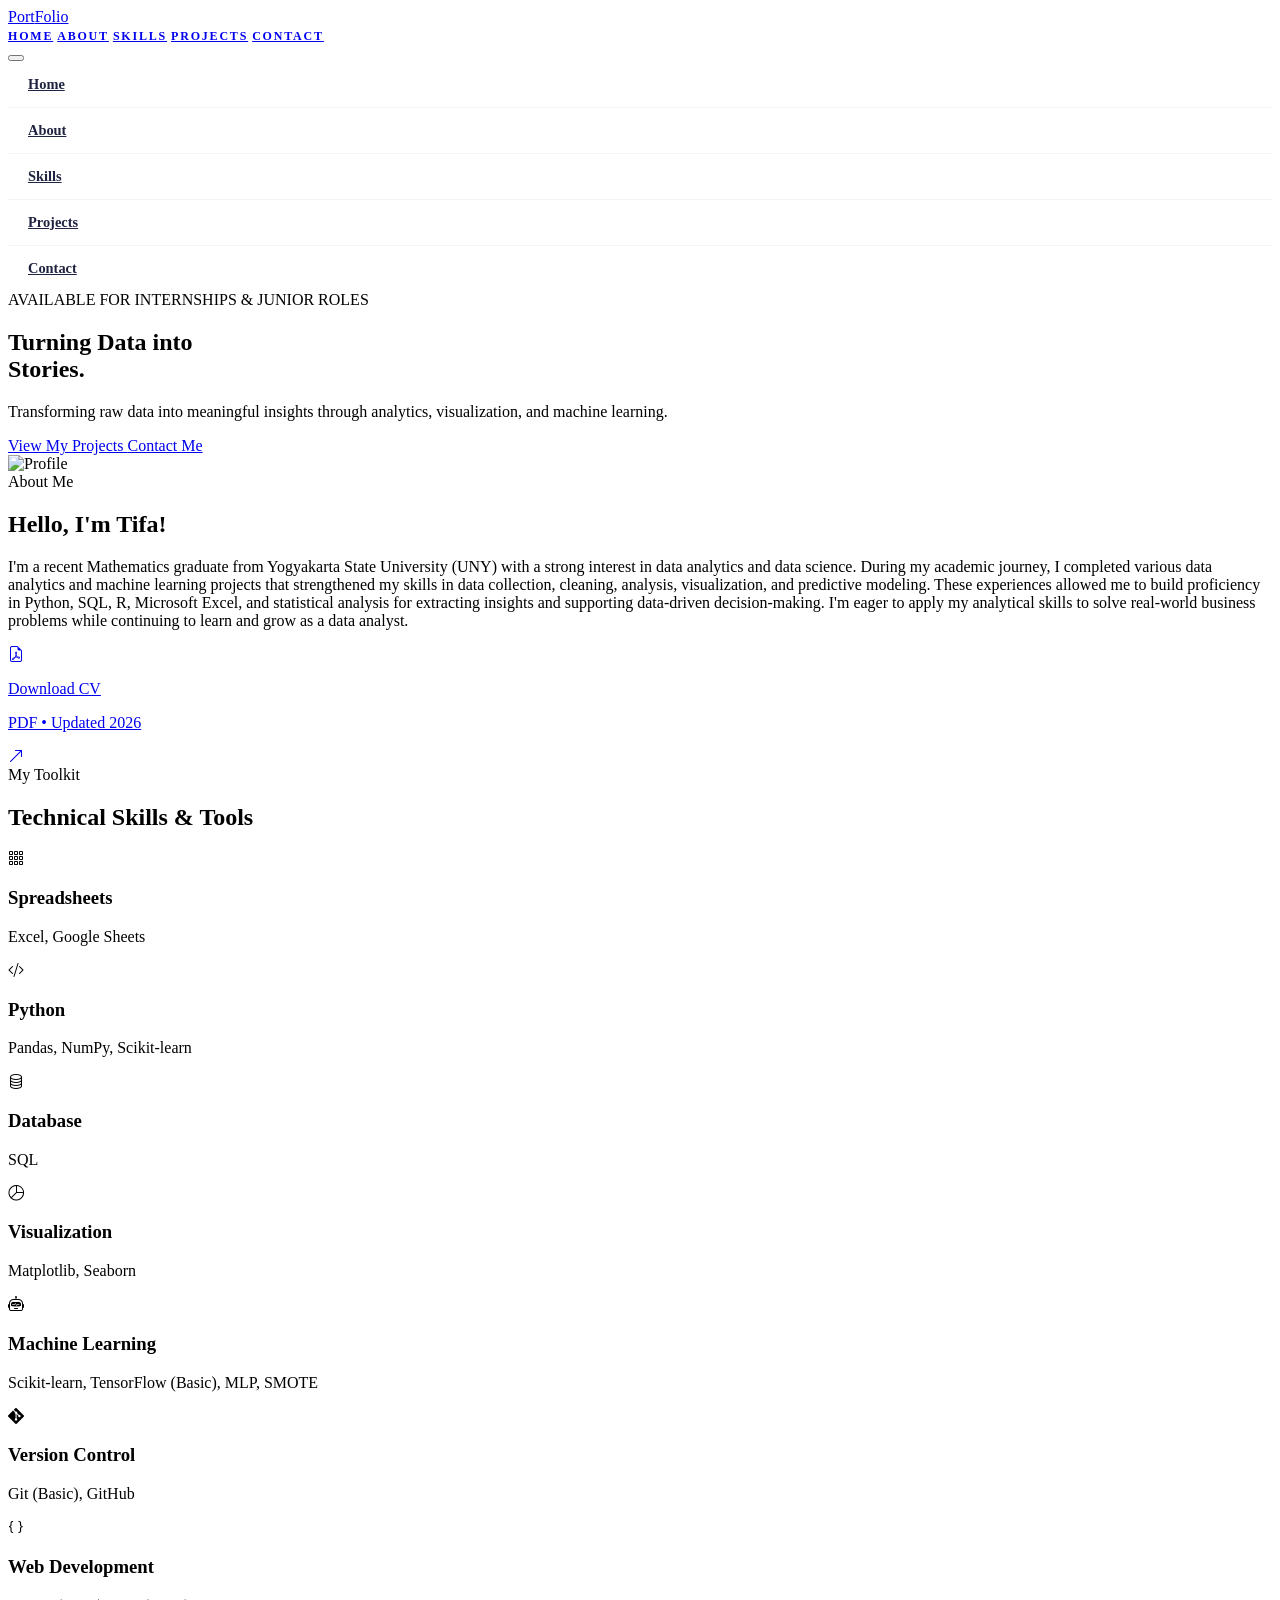
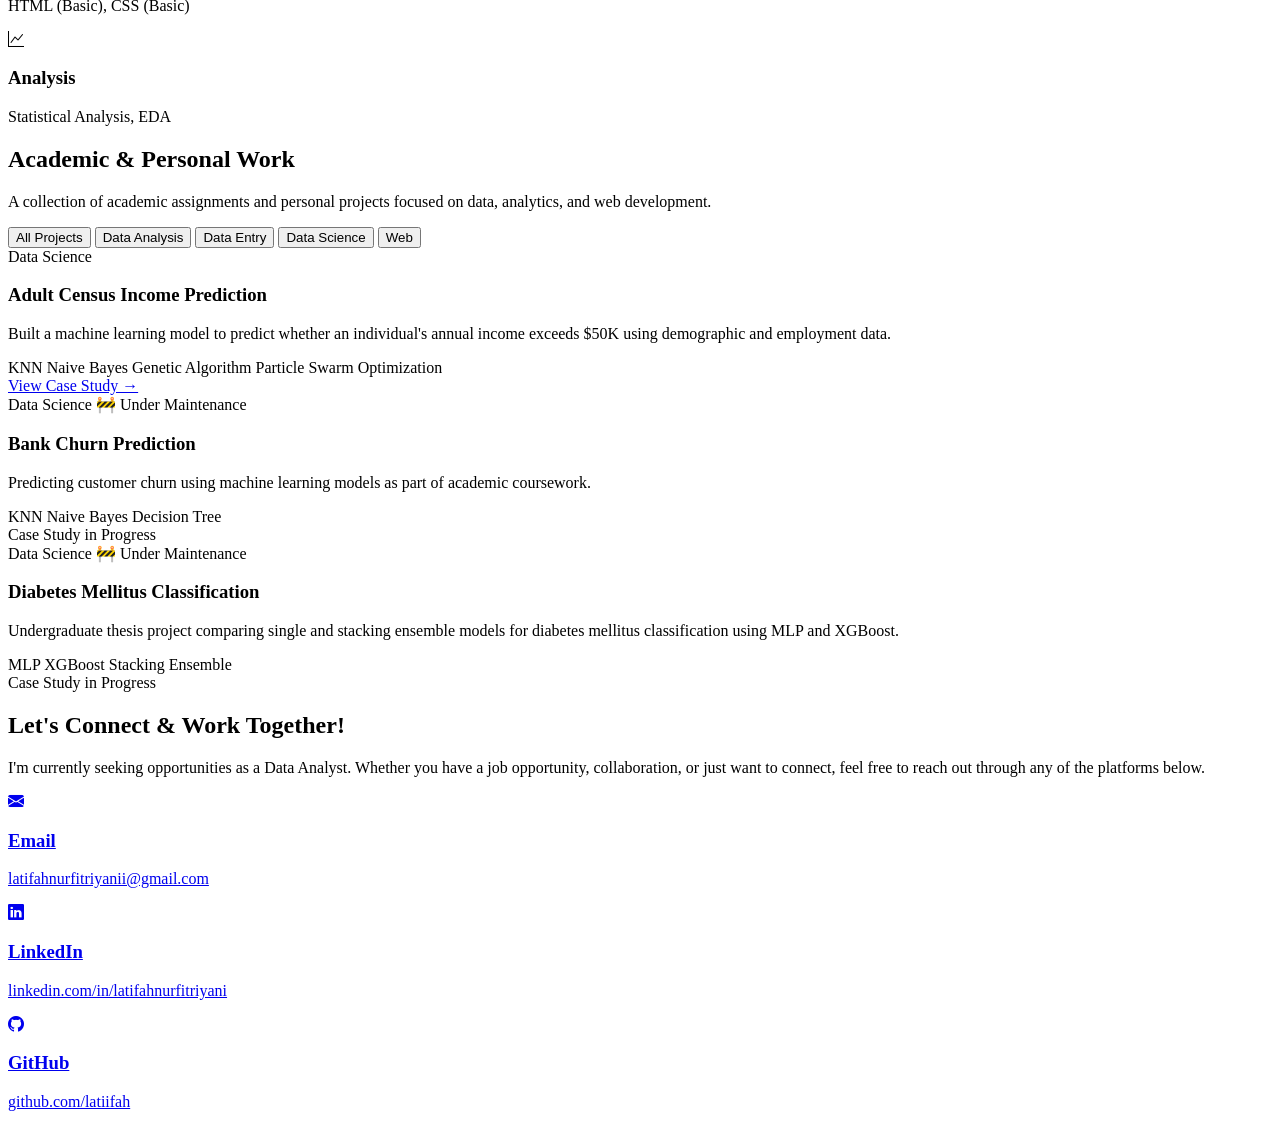
==== commit cd8be94a: "Update website" ====
--- a/index.html
+++ b/index.html
@@ -53,26 +53,42 @@
     </div>
 
     <!-- Mobile -->
-    <div class="relative md:hidden">
-
-      <button id="menuToggle" class="p-2">
-          <i id="menuIcon" data-lucide="menu"></i>
-      </button>
-
-      <div
-        id="mobileMenu"
-        class="hidden absolute right-0 top-12 w-56 bg-white rounded-2xl shadow-2xl border border-purple-100 overflow-hidden">
-        
-        <a href="#home" class="mobile-menu-item">Home</a>
-        <a href="#about" class="mobile-menu-item">About</a>
-        <a href="#skills" class="mobile-menu-item">Skills</a>
-        <a href="#projects" class="mobile-menu-item">Projects</a>
-        <a href="#contact" class="mobile-menu-item">Contact</a>
-
-      </div>
-    </div>
+    <button id="menuToggle"
+            class="md:hidden p-2 rounded-lg">
+        <i id="menuIcon" data-lucide="menu"></i>
+    </button>
   </div>
 </nav>
+
+<!-- ================= MOBILE MENU ================= -->
+<div id="mobileMenu"
+     class="hidden fixed top-[73px] left-0 w-full bg-white border-b border-purple-100 shadow-lg z-40 md:hidden">
+
+    <div class="flex flex-col">
+
+        <a href="#home" class="mobile-menu-item px-6 py-4">
+            Home
+        </a>
+
+        <a href="#about" class="mobile-menu-item px-6 py-4">
+            About
+        </a>
+
+        <a href="#skills" class="mobile-menu-item px-6 py-4">
+            Skills
+        </a>
+
+        <a href="#projects" class="mobile-menu-item px-6 py-4">
+            Projects
+        </a>
+
+        <a href="#contact" class="mobile-menu-item px-6 py-4">
+            Contact
+        </a>
+
+    </div>
+
+</div>
 
 <!-- ================= SECTIONS ================= -->
 <!-- ================= HERO SECTION ================= -->
@@ -138,13 +154,13 @@
       </h2>
 
       <p class="mt-4 text-gray-600 leading-relaxed text-justify">
-        I am a recent Mathematics graduate from Yogyakarta State University (UNY)
+        I'm a recent Mathematics graduate from Yogyakarta State University (UNY)
         with a strong interest in data analytics and data science. During my academic journey,
         I completed various data analytics and machine learning projects that strengthened my 
         skills in data collection, cleaning, analysis, visualization, and predictive modeling. 
         These experiences allowed me to build proficiency in Python, SQL, R, Microsoft Excel, 
         and statistical analysis for extracting insights and supporting data-driven decision-making. 
-        I am eager to apply my analytical skills to solve real-world business problems while continuing 
+        I'm eager to apply my analytical skills to solve real-world business problems while continuing 
         to learn and grow as a data analyst.
       </p>
 
@@ -571,63 +587,80 @@
   lucide.createIcons();
 
   /* ========== MOBILE TOGGLE ========== */
+
   const toggleBtn = document.getElementById("menuToggle");
   const mobileMenu = document.getElementById("mobileMenu");
 
   toggleBtn.addEventListener("click", (e) => {
-    e.stopPropagation();
-    mobileMenu.classList.toggle("hidden");
+      e.stopPropagation();
+      mobileMenu.classList.toggle("hidden");
   });
 
   document.addEventListener("click", (e) => {
-    if (
-      !mobileMenu.contains(e.target) &&
-      !toggleBtn.contains(e.target)
-    ) {
-      mobileMenu.classList.add("hidden");
-    }
+
+      if (
+          !mobileMenu.contains(e.target) &&
+          !toggleBtn.contains(e.target)
+      ) {
+          mobileMenu.classList.add("hidden");
+      }
+
   });
 
   /* ========== ACTIVE LINK ON SCROLL ========== */
+
   const sections = document.querySelectorAll("section");
   const navLinks = document.querySelectorAll(".nav-link");
   const mobileLinks = document.querySelectorAll(".mobile-menu-item");
 
   function setActiveLink() {
-    let current = "";
-
-    sections.forEach(section => {
-      const sectionTop = section.offsetTop - 120;
-      if (scrollY >= sectionTop) {
-        current = section.getAttribute("id");
-      }
-    });
-
-    navLinks.forEach(link => {
-      link.classList.remove("active");
-      if (link.getAttribute("href") === "#" + current) {
-        link.classList.add("active");
-      }
-    });
-
-    mobileLinks.forEach(link => {
-      link.classList.remove("bg-purple-100", "text-secondary");
-
-      if (link.getAttribute("href") === "#" + current) {
-        link.classList.add("bg-purple-100", "text-secondary");
-      }
-    });
+
+      let current = "";
+
+      sections.forEach(section => {
+
+          const sectionTop = section.offsetTop - 120;
+
+          if (window.scrollY >= sectionTop) {
+              current = section.id;
+          }
+
+      });
+
+      navLinks.forEach(link => {
+
+          link.classList.remove("active");
+
+          if (link.getAttribute("href") === "#" + current) {
+              link.classList.add("active");
+          }
+
+      });
+
+      mobileLinks.forEach(link => {
+
+          link.classList.remove("bg-purple-100", "text-secondary");
+
+          if (link.getAttribute("href") === "#" + current) {
+              link.classList.add("bg-purple-100", "text-secondary");
+          }
+
+      });
+
   }
 
+  /* Tutup menu setelah klik */
 
   mobileLinks.forEach(link => {
-    link.addEventListener("click", () => {
-      mobileMenu.classList.add("hidden");
-    });
+
+      link.addEventListener("click", () => {
+          mobileMenu.classList.add("hidden");
+      });
+
   });
 
-
   window.addEventListener("scroll", setActiveLink);
+  setActiveLink();
 
 
 /* ========== PROJECT FILTER ========== */
